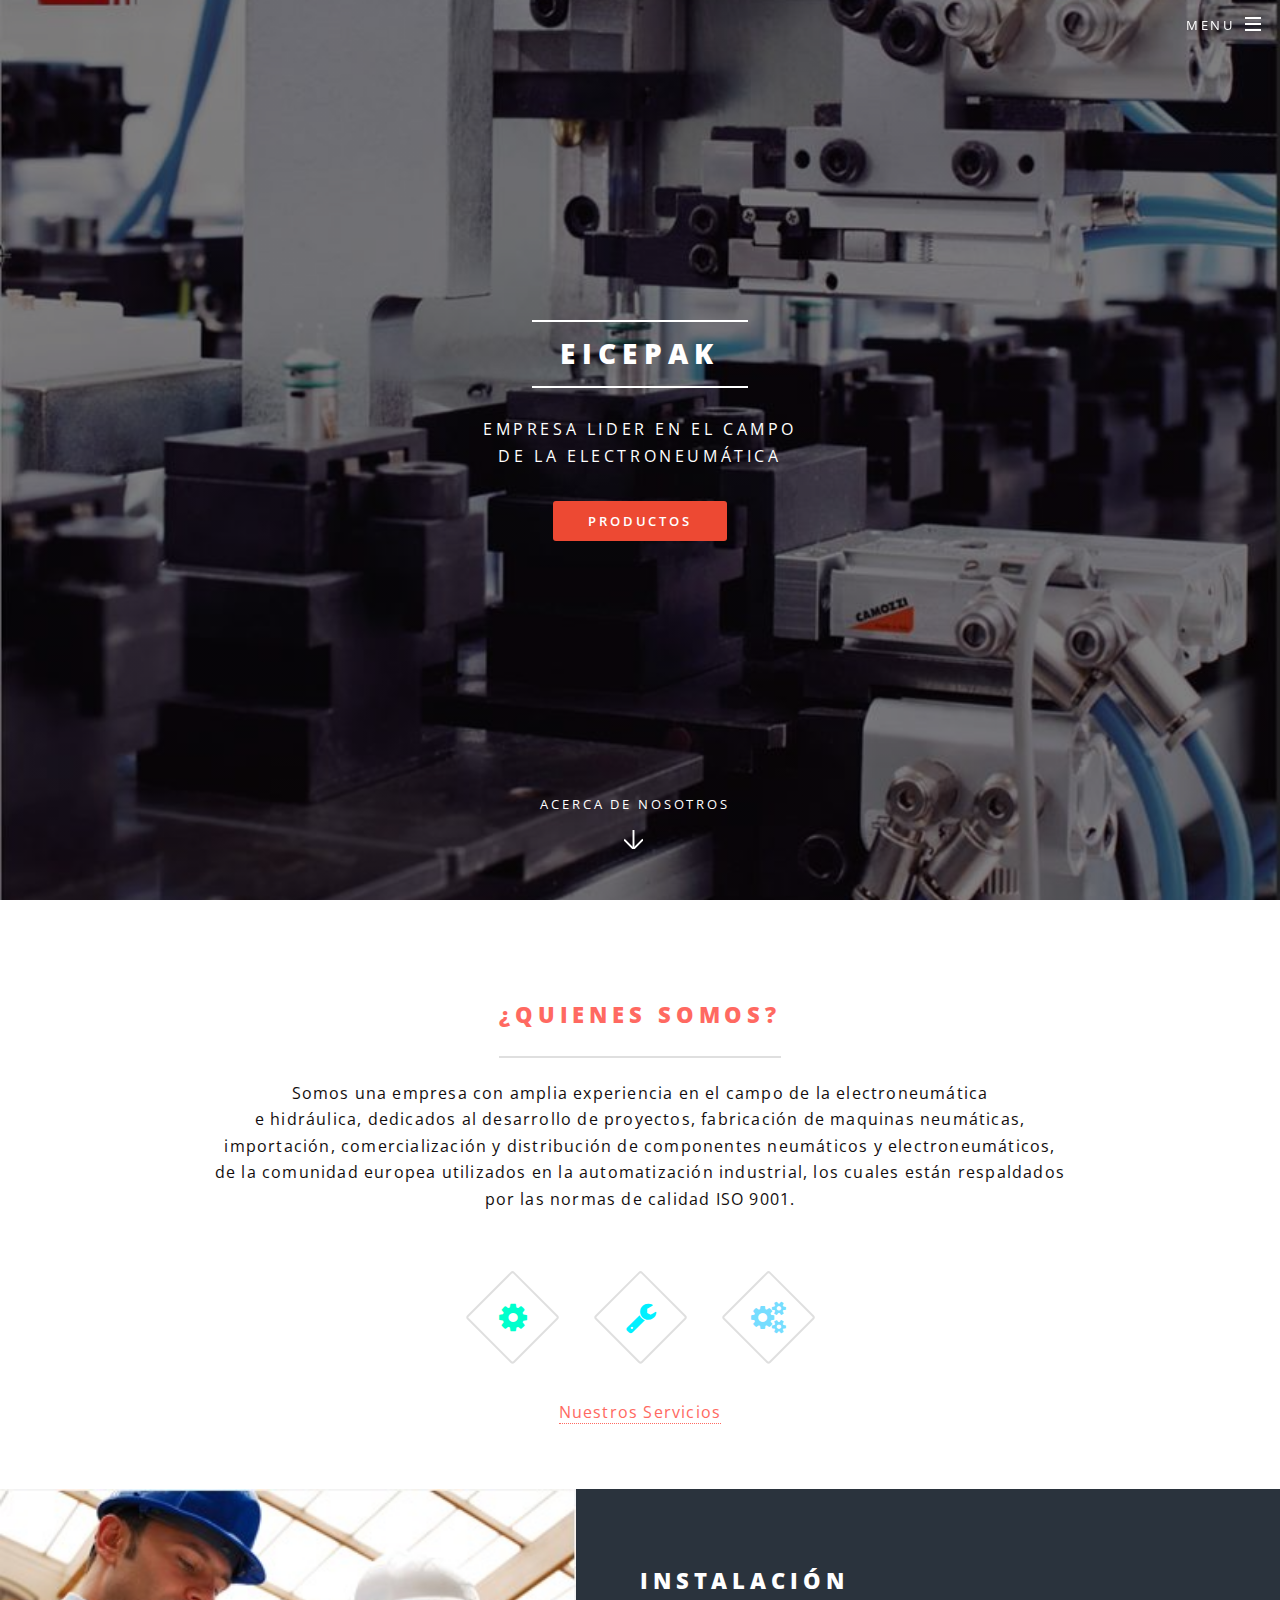
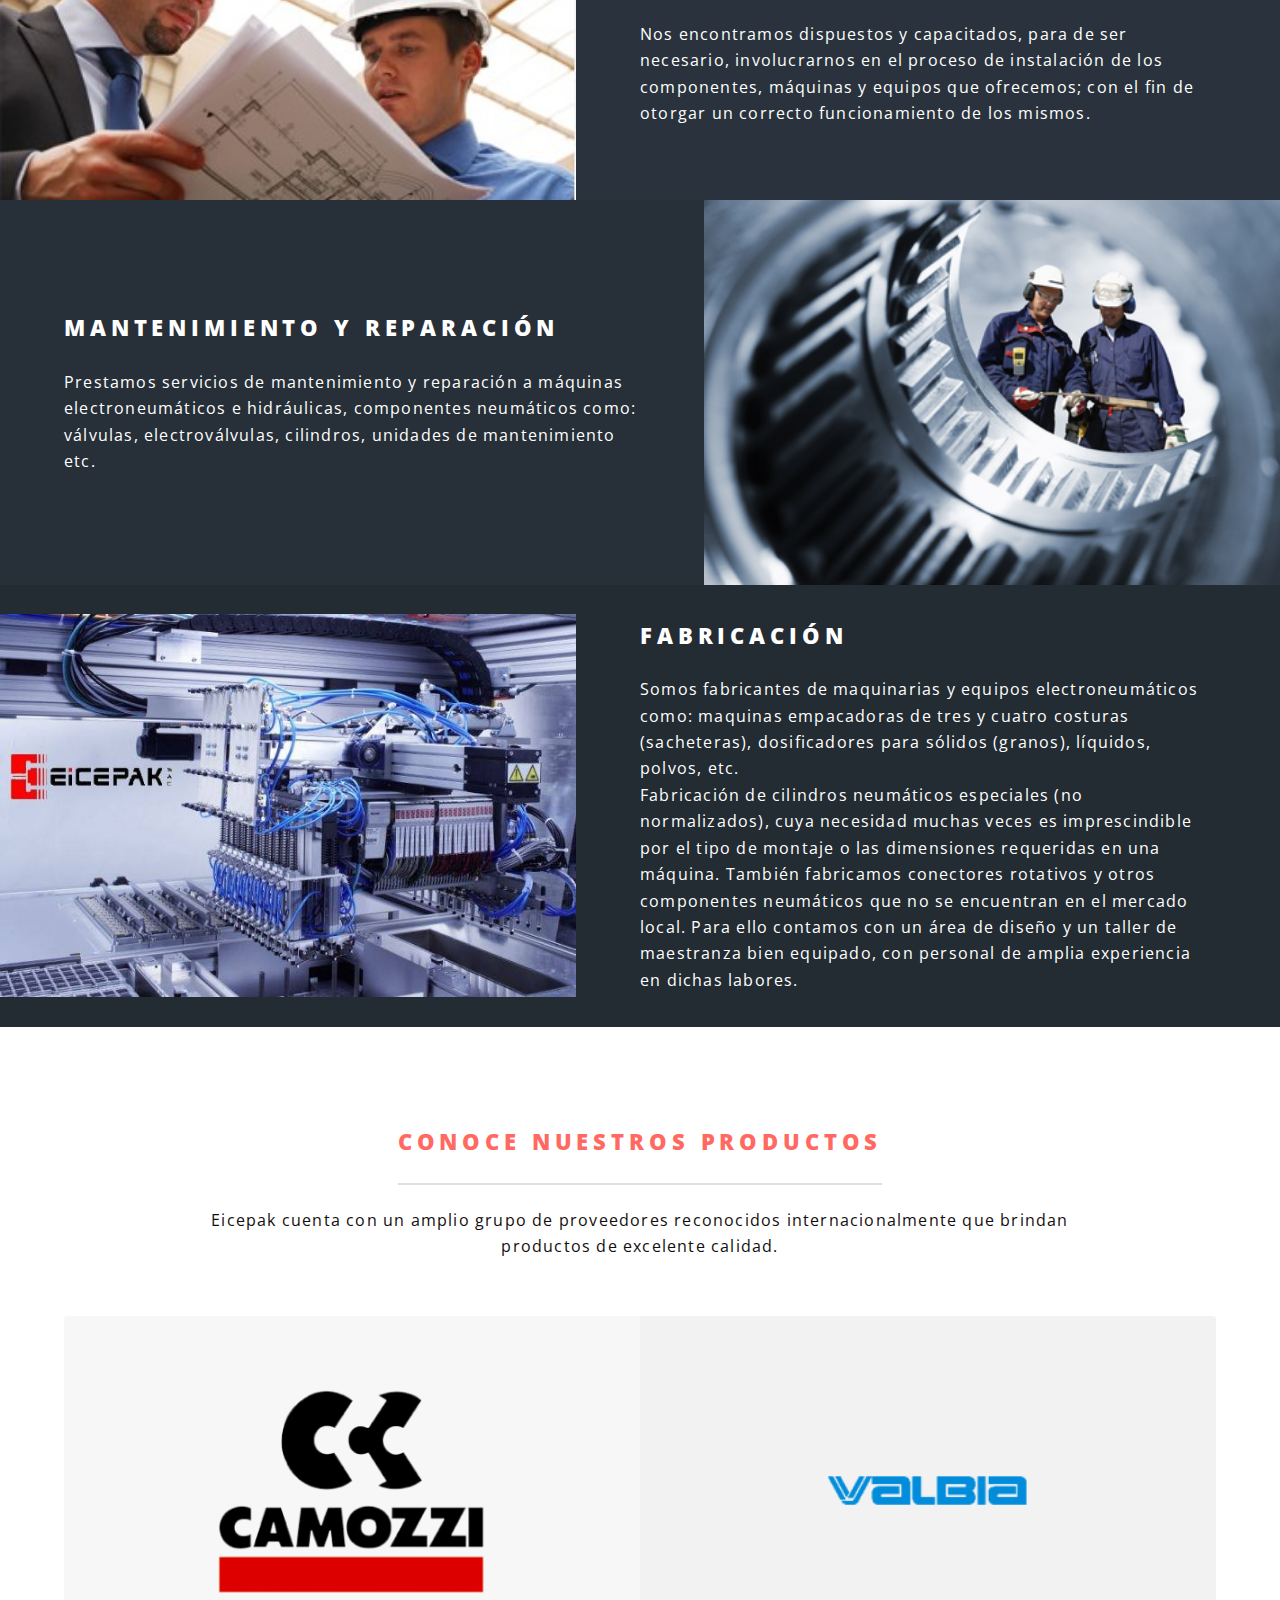
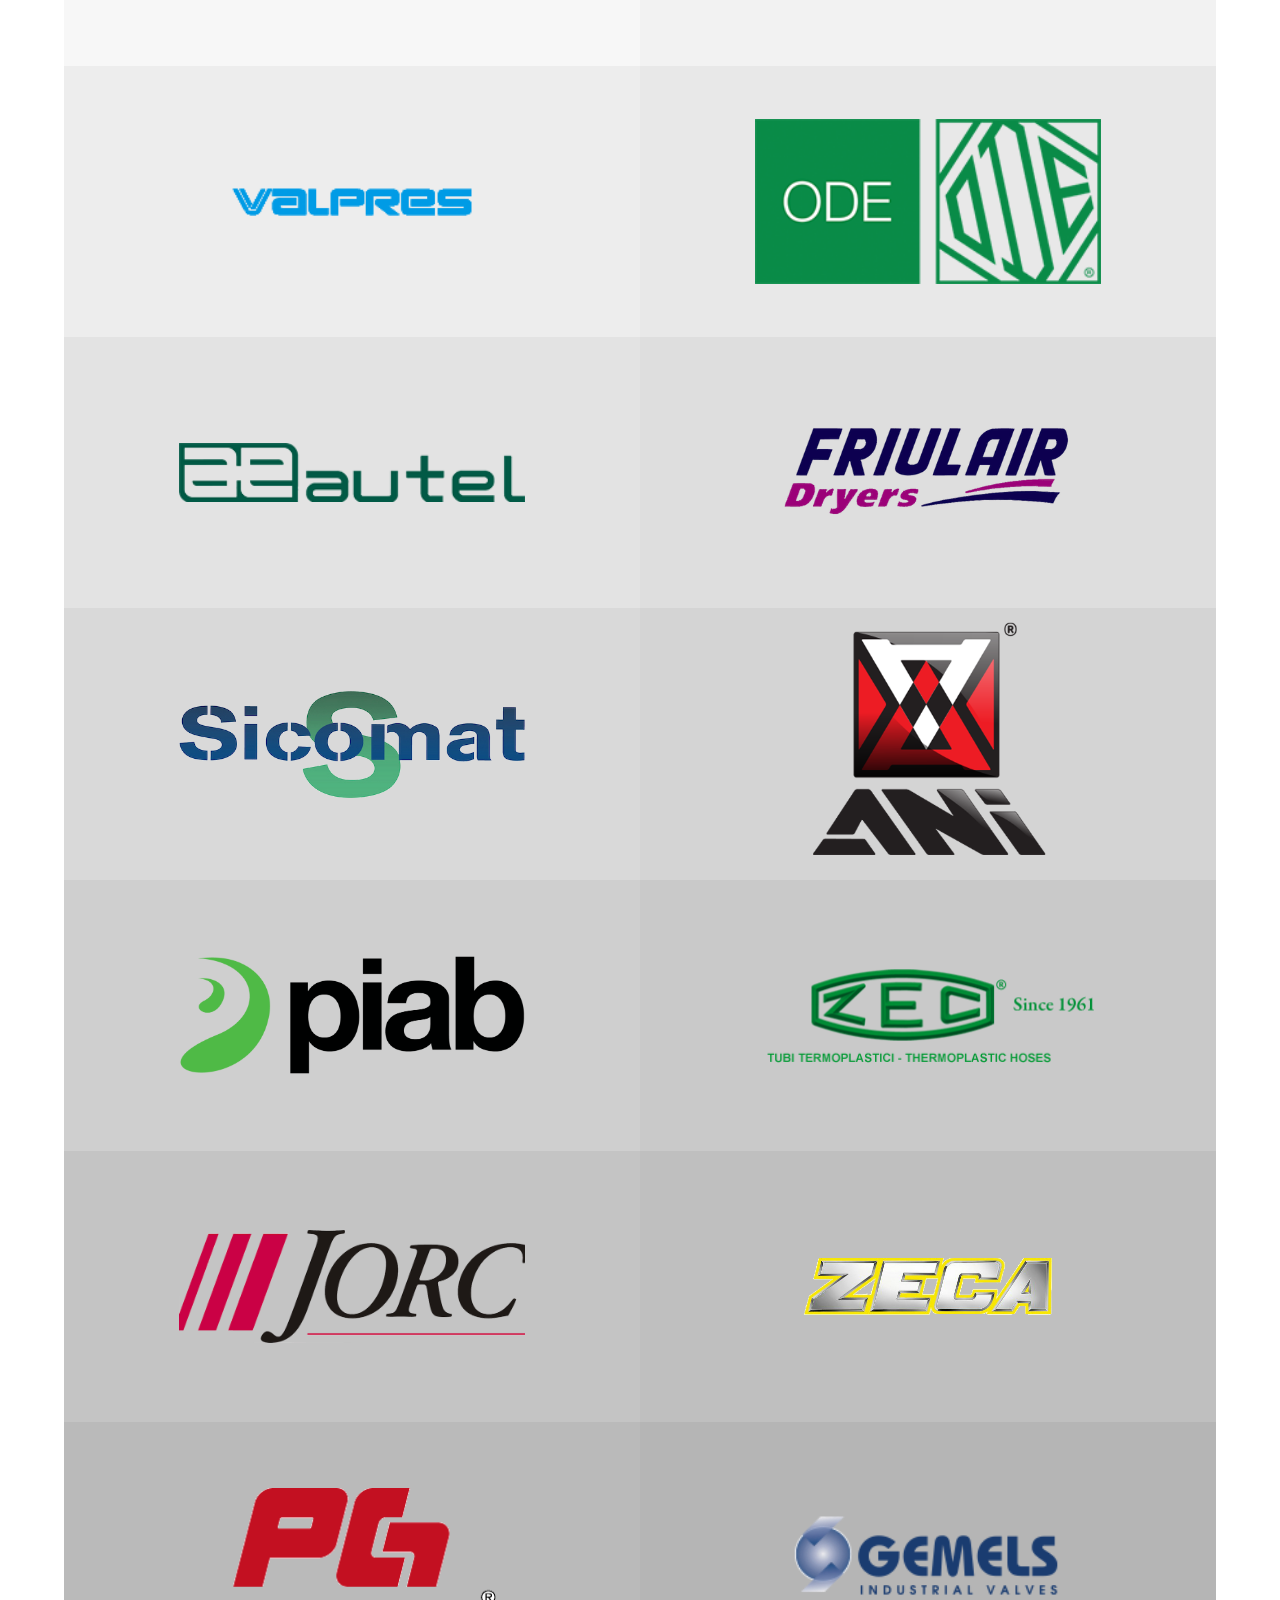
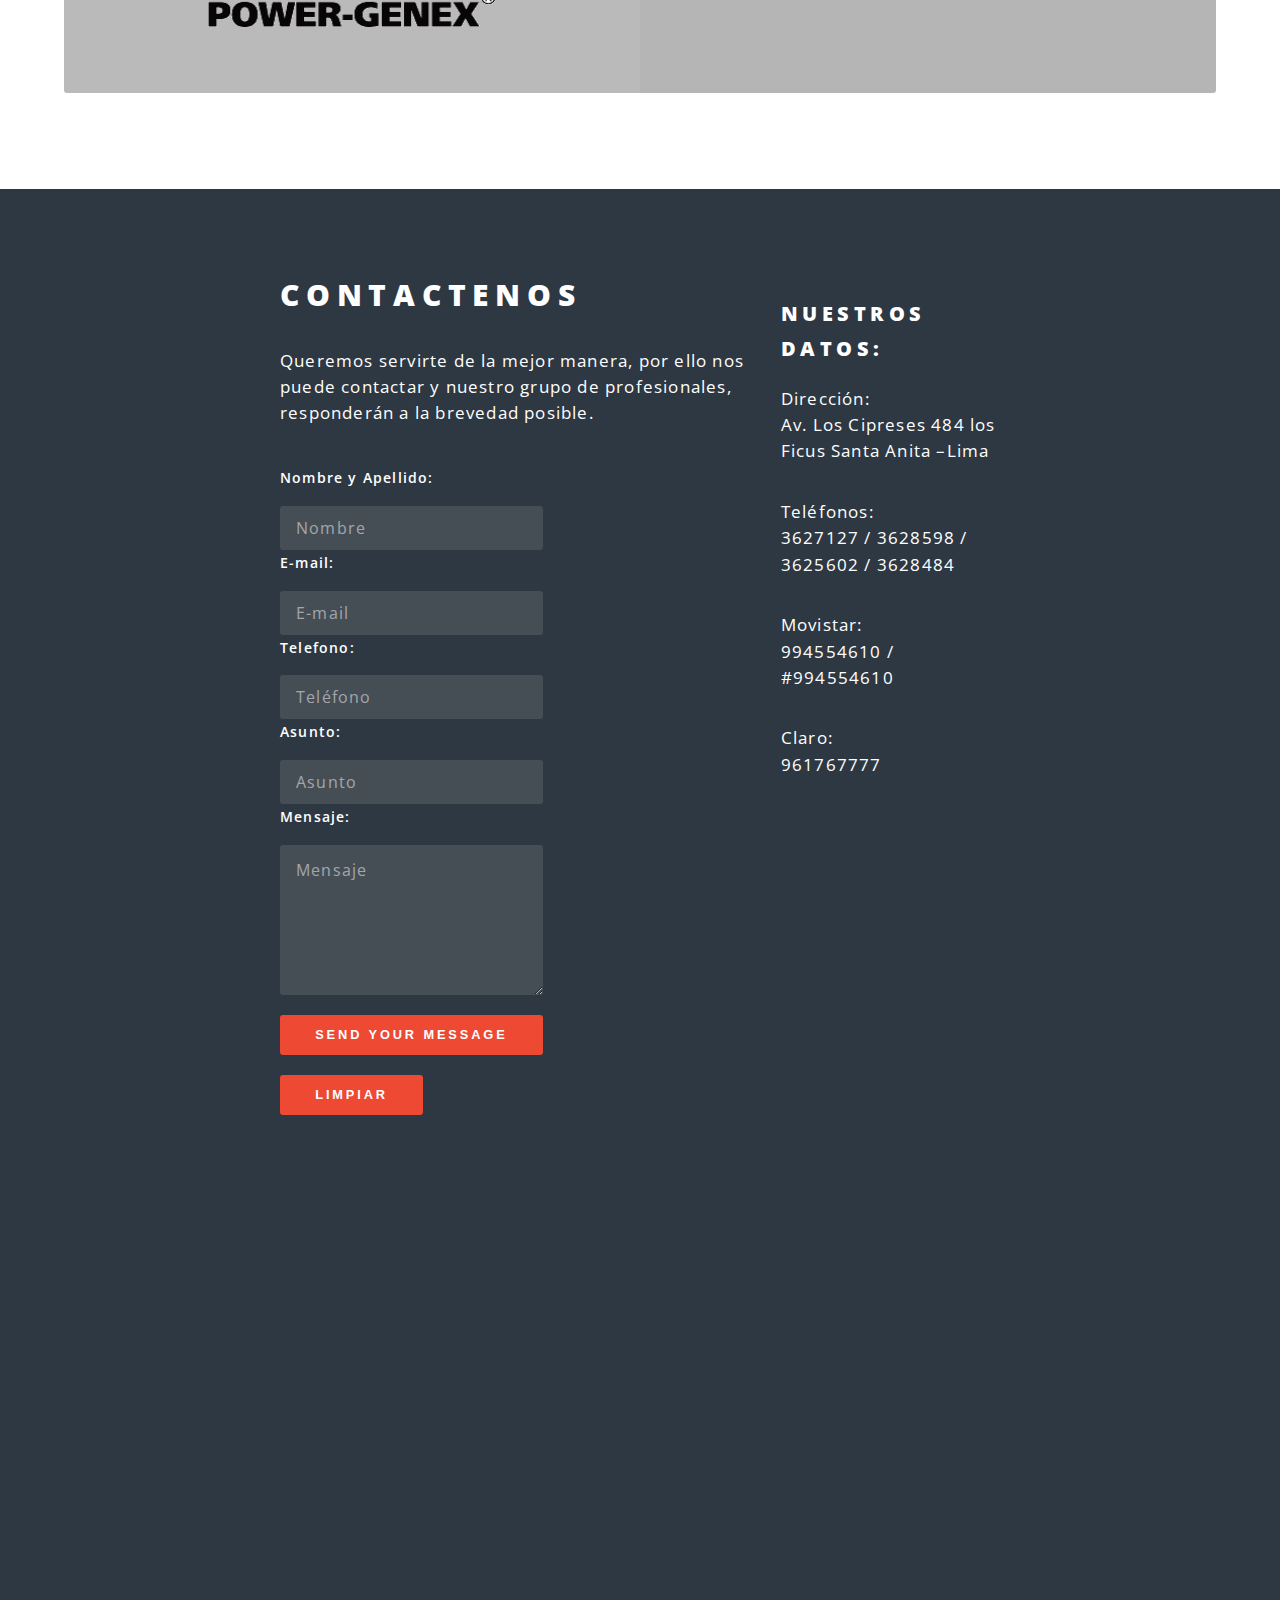
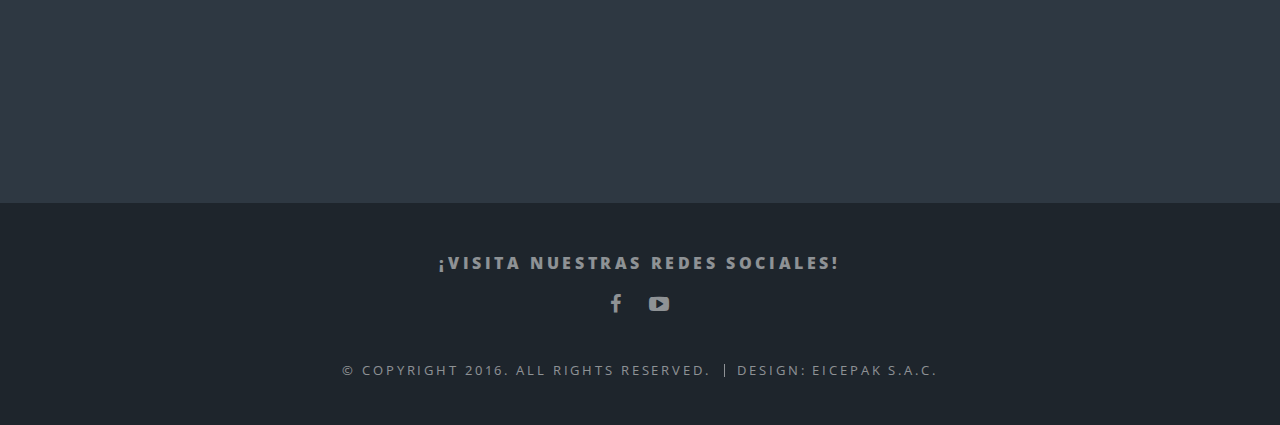
==== index.html @ 27751e09 "Initial Commit" ====
<!DOCTYPE HTML>

<html>
	<head>
		<title>Eicepak</title>
		<meta charset="utf-8" />
		<meta name="viewport" content="width=device-width, initial-scale=1" />
		<!--[if lte IE 8]><script src="assets/js/ie/html5shiv.js"></script><![endif]-->
		<link rel="stylesheet" href="assets/css/main.css" />
		<link rel="icon" type="image/x-icon" href="images/eicepakicon.ico" />
		<!--[if lte IE 8]><link rel="stylesheet" href="assets/css/ie8.css" /><![endif]-->
		<!--[if lte IE 9]><link rel="stylesheet" href="assets/css/ie9.css" /><![endif]-->
	</head>
	<body class="landing">

		<!-- Page Wrapper -->
			<div id="page-wrapper">

				<!-- Header -->
					<header id="header" class="alt">
							<h1><a href="index.html">EICEPAK S.A.C.</a></h1>
						<nav id="nav">
							<ul>
								<li class="special">
									<a href="#menu" class="menuToggle"><span>Menu</span></a>
									<div id="menu">
										<ul>
											<li><a href="index.html">Home</a></li>
											<li><a href="generic.html">Nosotros</a></li>
											<li><a href="elements.html">Servicios</a></li>
											
											<li>
												<span class="opener">PRODUCTOS</span>
												<ul>
													<li><a href="index.html">Camozzi</a></li>
													<li><a href="index.html">Valbia</a></li>
													<li><a href="index.html">Valpres</a></li>
													<li><a href="index.html">Ode</a></li>
													<li><a href="index.html">Autel</a></li>
													<li><a href="index.html">Friulair</a></li>
													<li><a href="index.html">Sicomat</a></li>
													<li><a href="index.html">Ani</a></li>
													<li><a href="index.html">Piab</a></li>
													<li><a href="index.html">Zeca</a></li>
													<li><a href="index.html">Power Genex</a></li>
													<li><a href="index.html">Gemels</a></li>
												</ul>
											</li>
											<li><a href="#">Contacto</a></li>
										</ul>
									</div>
								</li>
							</ul>
						</nav>
					</header>

				<!-- Banner -->
					<section id="banner">
						<div class="inner">
							<h2>EICEPAK</h2>
							<p>Empresa lider en el campo <br/> de la electroneumática</p>
							<ul class="actions">
								<li><a href="#three" class="button special">Productos</a></li>
							</ul>
						</div>
						<a href="#one" class="more scrolly">Acerca de Nosotros</a>
					</section>

				<!-- One -->
					<section id="one" class="wrapper style1 special">
						<div class="inner">
							<header class="major">
								<h2>¿Quienes somos?</h2>
								<p>Somos una empresa con amplia experiencia en el campo de la electroneumática <br/>
								e hidráulica, dedicados al desarrollo de proyectos, fabricación de maquinas neumáticas,<br/>
								importación, comercialización y distribución de componentes neumáticos y electroneumáticos,<br/>
								de la comunidad europea utilizados en la automatización industrial, los cuales están respaldados <br/>
								por las normas de calidad ISO 9001.</p>
							</header>
							<ul class="icons major">
								<li><span class="icon fa-cog major style1"><span class="label"></span></span></li>
								<li><span class="icon fa-wrench major style2"><span class="label">Ipsum</span></span></li>
								<li><span class="icon fa-cogs major style3"><span class="label">Dolor</span></span></li>
							</ul>
							<a href="#two" class="more scrolly">Nuestros Servicios</a>
						</div>
					</section>

				<!-- Two -->
					<section id="two" class="wrapper alt style2">
						<section class="spotlight">
							<div class="image"><img src="images/pic01.jpg" alt="" /></div><div class="content">
								<h2>Instalación</h2>
								<p>Nos encontramos dispuestos y capacitados, para de ser necesario, involucrarnos en el proceso de instalación de los componentes, máquinas y equipos que ofrecemos; con el fin de otorgar un correcto funcionamiento de los mismos.</p>
							</div>
						</section>
						<section class="spotlight">
							<div class="image"><img src="images/pic02.jpg" alt="" /></div><div class="content">
								<h2>Mantenimiento y Reparación</h2>
								<p>Prestamos servicios de mantenimiento y reparación a máquinas electroneumáticos e hidráulicas, componentes neumáticos como: válvulas, electroválvulas, cilindros, unidades de mantenimiento etc.</p>
							</div>
						</section>
						<section class="spotlight">
							<div class="image"><img src="images/pic03.jpg" alt="" /></div><div class="content">
								<h2>Fabricación</h2>
								<p>Somos fabricantes de maquinarias y equipos electroneumáticos como: maquinas empacadoras de tres y cuatro costuras (sacheteras), dosificadores para sólidos (granos), líquidos, polvos, etc.<br/> Fabricación de cilindros neumáticos especiales (no normalizados), cuya necesidad muchas veces es imprescindible por el tipo de montaje o las dimensiones requeridas en una máquina. También fabricamos conectores rotativos y otros componentes neumáticos que no se encuentran en el mercado local. Para ello contamos con un área de diseño y un taller de maestranza bien equipado, con personal de amplia experiencia en dichas labores.</p>
							</div>
							
						</section>				
					</section>

				<!-- Three -->
					<section id="three" class="wrapper style3 special">
						<div class="inner" >
							<header class="major">
								<h2>Conoce nuestros Productos</h2>
								<p>Eicepak cuenta con un amplio grupo de proveedores reconocidos internacionalmente que brindan<br />
								productos de excelente calidad.</p>
							</header>
							<ul class="features">
								<li>
									<div class="textoculto">
									<h3 class="icon fa-chevron-right"> Camozzi</h3>								
									<p>Marca de gran prestigio a nivel mundial, dedicada a la fabricación de componentes neumáticos, como cilindros, válvulas, electroválvulas, unidades de mantenimiento, racores y mangueras, utilizados en la automatización neumática.</p>
									<a href="generic.html" class="button2">Revisar Productos</a>
									</div>
								</li>
								<li>
									<div class="textoculto">
									<h3 class="icon fa-chevron-right">Valbia</h3>
									<p>Empresa italiana dedicada a la fabricación de actuadores eléctricos y neumáticos de tipo doble o simple efecto y de actuadores con tratamientos de superficie diseñados específicamente para un uso en condiciones ambientales extremas.</p>
									<a href="generic.html" class="button2">Revisar Productos</a>
									</div>
								</li>
								<li>
									<div class="textoculto">
									<h3 class="icon fa-chevron-right">Valpres</h3>
									<p>Augue consectetur sed interdum imperdiet et ipsum. Mauris lorem tincidunt nullam amet leo Aenean ligula consequat consequat.</p>
									<a href="generic.html" class="button2">Revisar Productos</a>
									</div>
								</li>
								<li>
									<div class="textoculto">
									<h3 class="icon fa-chevron-right">Ode</h3>
									<p>Augue consectetur sed interdum imperdiet et ipsum. Mauris lorem tincidunt nullam amet leo Aenean ligula consequat consequat.</p>
									<a href="generic.html" class="button2">Revisar Productos</a>
									</div>
								</li>
								<li>
									<div class="textoculto">
									<h3 class="icon fa-chevron-right">Autel</h3>
									<p>Augue consectetur sed interdum imperdiet et ipsum. Mauris lorem tincidunt nullam amet leo Aenean ligula consequat consequat.</p>
									<a href="generic.html" class="button2">Revisar Productos</a>
									</div>
								</li>
								<li>
									<div class="textoculto">
									<h3 class="icon fa-chevron-right">Friulair</h3>
									<p>Augue consectetur sed interdum imperdiet et ipsum. Mauris lorem tincidunt nullam amet leo Aenean ligula consequat consequat.</p>
									<a href="generic.html" class="button2">Revisar Productos</a>
									</div>
								</li>
								<li>
									<div class="textoculto">
									<h3 class="icon fa-chevron-right">Sicomat</h3>
									<p>Augue consectetur sed interdum imperdiet et ipsum. Mauris lorem tincidunt nullam amet leo Aenean ligula consequat consequat.</p>
									<a href="generic.html" class="button2">Revisar Productos</a>
									</div>
								</li>
								<li>
									<div class="textoculto">
									<h3 class="icon fa-chevron-right">Ani</h3>
									<p>Augue consectetur sed interdum imperdiet et ipsum. Mauris lorem tincidunt nullam amet leo Aenean ligula consequat consequat.</p>
									<a href="generic.html" class="button2">Revisar Productos</a>
									</div>
								</li>
								<li>
									<div class="textoculto">
									<h3 class="icon fa-chevron-right">Piab</h3>
									<p>Augue consectetur sed interdum imperdiet et ipsum. Mauris lorem tincidunt nullam amet leo Aenean ligula consequat consequat.</p>
									<a href="generic.html" class="button2">Revisar Productos</a>
									</div>
								</li>
								<li>
									<div class="textoculto">
									<h3 class="icon fa-chevron-right">Zec</h3>
									<p>Augue consectetur sed interdum imperdiet et ipsum. Mauris lorem tincidunt nullam amet leo Aenean ligula consequat consequat.</p>
									<a href="generic.html" class="button2">Revisar Productos</a>
									</div>
								</li>
								<li>
									<div class="textoculto">
									<h3 class="icon fa-chevron-right">Jorc</h3>
									<p>Augue consectetur sed interdum imperdiet et ipsum. Mauris lorem tincidunt nullam amet leo Aenean ligula consequat consequat.</p>
									<a href="generic.html" class="button2">Revisar Productos</a>
									</div>
								</li>
								<li>
									<div class="textoculto">
									<h3 class="icon fa-chevron-right">Zeca</h3>
									<p>Augue consectetur sed interdum imperdiet et ipsum. Mauris lorem tincidunt nullam amet leo Aenean ligula consequat consequat.</p>
									<a href="generic.html" class="button2">Revisar Productos</a>
									</div>
								</li>
								<li>
									<div class="textoculto">
									<h3 class="icon fa-chevron-right">Power Genex</h3>
									<p>Augue consectetur sed interdum imperdiet et ipsum. Mauris lorem tincidunt nullam amet leo Aenean ligula consequat consequat.</p>
									<a href="generic.html" class="button2">Revisar Productos</a>
									</div>
								</li>
								<li>
									<div class="textoculto">
									<h3 class="icon fa-chevron-right">Gemels</h3>
									<p>Augue consectetur sed interdum imperdiet et ipsum. Mauris lorem tincidunt nullam amet leo Aenean ligula consequat consequat.</p>
									<a href="generic.html" class="button2">Revisar Productos</a>
									</div>
								</li>
								
							</ul>
						</div>
					</section>

				<!-- CTA -->
					<section id="cta" class="wrapper style4">
						<div class="inner">
							<header>
								<h2>Contactenos</h2>
								<p>Queremos servirte de la mejor manera, por ello nos puede contactar y nuestro grupo de profesionales, responderán a la brevedad posible.</p>
								<div class="inner">
							<form id="conctact" method="post" action="envio.php">
								<div>
									<label for="name">Nombre y Apellido:</label>
									<input type="text" name="name" placeholder="Nombre" required/>
								</div>
								<div>
									<label for="mail">E-mail:</label>
									<input type="email" name="mail"placeholder="E-mail" required/>
								</div>
								<div>
									<label for="telefono">Telefono:</label>
									<input type="text" name="telef"placeholder="Teléfono" required/>
								</div>
								<div>
									<label for="asunto">Asunto:</label>
									<input type="text" name="asunto"placeholder="Asunto" />
								</div>
								<div>
									<label for="msg">Mensaje:</label>
									<textarea name="msg" placeholder="Mensaje" required></textarea>
									
								</div>
								<div>
								<li><button type="submit" class="button small special">Send your message</button>
								<li><button type="reset" class="button small special">limpiar</button>
								</div>
							</form>
						</div>
							</header>
							<ul class="actions vertical">
								</br>
								<h3>Nuestros Datos:</h3>
								<p>Dirección: </br>Av. Los  Cipreses 484 los Ficus Santa Anita –Lima</p>
								<p>Teléfonos: </br>3627127 / 3628598 / 3625602 / 3628484</p>
								<p>Movistar: </br>994554610 / #994554610</p>
								<p>Claro: </br>961767777</p>
								
							</ul>
							
						</div>
						<div class="google-maps">
						<iframe src="https://www.google.com/maps/embed/v1/place?key=AIzaSyB9BBdIDqrW9O-BABG8coYWXHnBdoemXME&q=EICEPAK+S.A.C." width="600" height="450" frameborder="0" style="border:0" ></iframe>
						</div>
						
						
					</section>

				<!-- Footer -->
					<footer id="footer">
						<h4>¡Visita nuestras redes sociales!</h4>
						<ul class="icons">
							<li><a href="https://www.facebook.com/eicepaksac" class="icon fa-facebook"><span class="label">Facebook</span></a></li>
							<li><a href="https://www.youtube.com/channel/UCpVQtxN7RKXZjln5nrUxQXw" class="icon fa-youtube-play"><span class="label">Youtube</span></a></li>
						</ul>
						<ul class="copyright">
							<li>&copy; Copyright 2016. All Rights Reserved.</li><li>Design: EICEPAK S.A.C.</a></li>
						</ul>
					</footer>

			</div>

		<!-- Scripts -->
			<script src="assets/js/jquery.min.js"></script>
			<script src="assets/js/jquery.scrollex.min.js"></script>
			<script src="assets/js/jquery.scrolly.min.js"></script>
			<script src="assets/js/skel.min.js"></script>
			<script src="assets/js/util.js"></script>
			<!--[if lte IE 8]><script src="assets/js/ie/respond.min.js"></script><![endif]-->
			<script src="assets/js/main.js"></script>
		
	</body>
</html>
---- assets/css/main.css ----
@import url(font-awesome.min.css);
@import url("https://fonts.googleapis.com/css?family=Open+Sans:400,400italic,600,600italic,800,800italic");

/*
	Spectral by HTML5 UP
	html5up.net | @ajlkn
	Free for personal and commercial use under the CCA 3.0 license (html5up.net/license)
*/

/* Reset */

	html, body, div, span, applet, object, iframe, h1, h2, h3, h4, h5, h6, p, blockquote, pre, a, abbr, acronym, address, big, cite, code, del, dfn, em, img, ins, kbd, q, s, samp, small, strike, strong, sub, sup, tt, var, b, u, i, center, dl, dt, dd, ol, ul, li, fieldset, form, label, legend, table, caption, tbody, tfoot, thead, tr, th, td, article, aside, canvas, details, embed, figure, figcaption, footer, header, hgroup, menu, nav, output, ruby, section, summary, time, mark, audio, video {
		margin: 0;
		padding: 0;
		border: 0;
		font-size: 100%;
		font: inherit;
		vertical-align: baseline;
	}

	article, aside, details, figcaption, figure, footer, header, hgroup, menu, nav, section {
		display: block;
	}

	body {
		line-height: 1;
	}

	ol, ul {
		list-style: none;
	}

	blockquote, q {
		quotes: none;
	}

	blockquote:before, blockquote:after, q:before, q:after {
		content: '';
		content: none;
	}

	table {
		border-collapse: collapse;
		border-spacing: 0;
	}

	body {
		-webkit-text-size-adjust: none;
	}

	#msg {
		width: 500px;
		resize: vertical;
		height: 5em;
	}
	
/* Box Model */

	*, *:before, *:after {
		-moz-box-sizing: border-box;
		-webkit-box-sizing: border-box;
		box-sizing: border-box;
	}

/* Grid */

	.row {
		border-bottom: solid 1px transparent;
		-moz-box-sizing: border-box;
		-webkit-box-sizing: border-box;
		box-sizing: border-box;
	}

	.row > * {
		float: left;
		-moz-box-sizing: border-box;
		-webkit-box-sizing: border-box;
		box-sizing: border-box;
	}

	.row:after, .row:before {
		content: '';
		display: block;
		clear: both;
		height: 0;
	}

	.row.uniform > * > :first-child {
		margin-top: 0;
	}

	.row.uniform > * > :last-child {
		margin-bottom: 0;
	}

	.row.\30 \25 > * {
		padding: 0 0 0 0em;
	}

	.row.\30 \25 {
		margin: 0 0 -1px 0em;
	}

	.row.uniform.\30 \25 > * {
		padding: 0em 0 0 0em;
	}

	.row.uniform.\30 \25 {
		margin: 0em 0 -1px 0em;
	}

	.row > * {
		padding: 0 0 0 1.5em;
	}

	.row {
		margin: 0 0 -1px -1.5em;
	}

	.row.uniform > * {
		padding: 1.5em 0 0 1.5em;
	}

	.row.uniform {
		margin: -1.5em 0 -1px -1.5em;
	}

	.row.\32 00\25 > * {
		padding: 0 0 0 3em;
	}

	.row.\32 00\25 {
		margin: 0 0 -1px -3em;
	}

	.row.uniform.\32 00\25 > * {
		padding: 3em 0 0 3em;
	}

	.row.uniform.\32 00\25 {
		margin: -3em 0 -1px -3em;
	}

	.row.\31 50\25 > * {
		padding: 0 0 0 2.25em;
	}

	.row.\31 50\25 {
		margin: 0 0 -1px -2.25em;
	}

	.row.uniform.\31 50\25 > * {
		padding: 2.25em 0 0 2.25em;
	}

	.row.uniform.\31 50\25 {
		margin: -2.25em 0 -1px -2.25em;
	}

	.row.\35 0\25 > * {
		padding: 0 0 0 0.75em;
	}

	.row.\35 0\25 {
		margin: 0 0 -1px -0.75em;
	}

	.row.uniform.\35 0\25 > * {
		padding: 0.75em 0 0 0.75em;
	}

	.row.uniform.\35 0\25 {
		margin: -0.75em 0 -1px -0.75em;
	}

	.row.\32 5\25 > * {
		padding: 0 0 0 0.375em;
	}

	.row.\32 5\25 {
		margin: 0 0 -1px -0.375em;
	}

	.row.uniform.\32 5\25 > * {
		padding: 0.375em 0 0 0.375em;
	}

	.row.uniform.\32 5\25 {
		margin: -0.375em 0 -1px -0.375em;
	}

	.\31 2u, .\31 2u\24 {
		width: 100%;
		clear: none;
		margin-left: 0;
	}

	.\31 1u, .\31 1u\24 {
		width: 91.6666666667%;
		clear: none;
		margin-left: 0;
	}

	.\31 0u, .\31 0u\24 {
		width: 83.3333333333%;
		clear: none;
		margin-left: 0;
	}

	.\39 u, .\39 u\24 {
		width: 75%;
		clear: none;
		margin-left: 0;
	}

	.\38 u, .\38 u\24 {
		width: 66.6666666667%;
		clear: none;
		margin-left: 0;
	}

	.\37 u, .\37 u\24 {
		width: 58.3333333333%;
		clear: none;
		margin-left: 0;
	}

	.\36 u, .\36 u\24 {
		width: 50%;
		clear: none;
		margin-left: 0;
	}

	.\35 u, .\35 u\24 {
		width: 41.6666666667%;
		clear: none;
		margin-left: 0;
	}

	.\34 u, .\34 u\24 {
		width: 33.3333333333%;
		clear: none;
		margin-left: 0;
	}

	.\33 u, .\33 u\24 {
		width: 25%;
		clear: none;
		margin-left: 0;
	}

	.\32 u, .\32 u\24 {
		width: 16.6666666667%;
		clear: none;
		margin-left: 0;
	}

	.\31 u, .\31 u\24 {
		width: 8.3333333333%;
		clear: none;
		margin-left: 0;
	}

	.\31 2u\24 + *,
	.\31 1u\24 + *,
	.\31 0u\24 + *,
	.\39 u\24 + *,
	.\38 u\24 + *,
	.\37 u\24 + *,
	.\36 u\24 + *,
	.\35 u\24 + *,
	.\34 u\24 + *,
	.\33 u\24 + *,
	.\32 u\24 + *,
	.\31 u\24 + * {
		clear: left;
	}

	.\-11u {
		margin-left: 91.66667%;
	}

	.\-10u {
		margin-left: 83.33333%;
	}

	.\-9u {
		margin-left: 75%;
	}

	.\-8u {
		margin-left: 66.66667%;
	}

	.\-7u {
		margin-left: 58.33333%;
	}

	.\-6u {
		margin-left: 50%;
	}

	.\-5u {
		margin-left: 41.66667%;
	}

	.\-4u {
		margin-left: 33.33333%;
	}

	.\-3u {
		margin-left: 25%;
	}

	.\-2u {
		margin-left: 16.66667%;
	}

	.\-1u {
		margin-left: 8.33333%;
	}

	@media screen and (max-width: 1680px) {

		.row > * {
			padding: 0 0 0 1.5em;
		}

		.row {
			margin: 0 0 -1px -1.5em;
		}

		.row.uniform > * {
			padding: 1.5em 0 0 1.5em;
		}

		.row.uniform {
			margin: -1.5em 0 -1px -1.5em;
		}

		.row.\32 00\25 > * {
			padding: 0 0 0 3em;
		}

		.row.\32 00\25 {
			margin: 0 0 -1px -3em;
		}

		.row.uniform.\32 00\25 > * {
			padding: 3em 0 0 3em;
		}

		.row.uniform.\32 00\25 {
			margin: -3em 0 -1px -3em;
		}

		.row.\31 50\25 > * {
			padding: 0 0 0 2.25em;
		}

		.row.\31 50\25 {
			margin: 0 0 -1px -2.25em;
		}

		.row.uniform.\31 50\25 > * {
			padding: 2.25em 0 0 2.25em;
		}

		.row.uniform.\31 50\25 {
			margin: -2.25em 0 -1px -2.25em;
		}

		.row.\35 0\25 > * {
			padding: 0 0 0 0.75em;
		}

		.row.\35 0\25 {
			margin: 0 0 -1px -0.75em;
		}

		.row.uniform.\35 0\25 > * {
			padding: 0.75em 0 0 0.75em;
		}

		.row.uniform.\35 0\25 {
			margin: -0.75em 0 -1px -0.75em;
		}

		.row.\32 5\25 > * {
			padding: 0 0 0 0.375em;
		}

		.row.\32 5\25 {
			margin: 0 0 -1px -0.375em;
		}

		.row.uniform.\32 5\25 > * {
			padding: 0.375em 0 0 0.375em;
		}

		.row.uniform.\32 5\25 {
			margin: -0.375em 0 -1px -0.375em;
		}

		.\31 2u\28xlarge\29, .\31 2u\24\28xlarge\29 {
			width: 100%;
			clear: none;
			margin-left: 0;
		}

		.\31 1u\28xlarge\29, .\31 1u\24\28xlarge\29 {
			width: 91.6666666667%;
			clear: none;
			margin-left: 0;
		}

		.\31 0u\28xlarge\29, .\31 0u\24\28xlarge\29 {
			width: 83.3333333333%;
			clear: none;
			margin-left: 0;
		}

		.\39 u\28xlarge\29, .\39 u\24\28xlarge\29 {
			width: 75%;
			clear: none;
			margin-left: 0;
		}

		.\38 u\28xlarge\29, .\38 u\24\28xlarge\29 {
			width: 66.6666666667%;
			clear: none;
			margin-left: 0;
		}

		.\37 u\28xlarge\29, .\37 u\24\28xlarge\29 {
			width: 58.3333333333%;
			clear: none;
			margin-left: 0;
		}

		.\36 u\28xlarge\29, .\36 u\24\28xlarge\29 {
			width: 50%;
			clear: none;
			margin-left: 0;
		}

		.\35 u\28xlarge\29, .\35 u\24\28xlarge\29 {
			width: 41.6666666667%;
			clear: none;
			margin-left: 0;
		}

		.\34 u\28xlarge\29, .\34 u\24\28xlarge\29 {
			width: 33.3333333333%;
			clear: none;
			margin-left: 0;
		}

		.\33 u\28xlarge\29, .\33 u\24\28xlarge\29 {
			width: 25%;
			clear: none;
			margin-left: 0;
		}

		.\32 u\28xlarge\29, .\32 u\24\28xlarge\29 {
			width: 16.6666666667%;
			clear: none;
			margin-left: 0;
		}

		.\31 u\28xlarge\29, .\31 u\24\28xlarge\29 {
			width: 8.3333333333%;
			clear: none;
			margin-left: 0;
		}

		.\31 2u\24\28xlarge\29 + *,
		.\31 1u\24\28xlarge\29 + *,
		.\31 0u\24\28xlarge\29 + *,
		.\39 u\24\28xlarge\29 + *,
		.\38 u\24\28xlarge\29 + *,
		.\37 u\24\28xlarge\29 + *,
		.\36 u\24\28xlarge\29 + *,
		.\35 u\24\28xlarge\29 + *,
		.\34 u\24\28xlarge\29 + *,
		.\33 u\24\28xlarge\29 + *,
		.\32 u\24\28xlarge\29 + *,
		.\31 u\24\28xlarge\29 + * {
			clear: left;
		}

		.\-11u\28xlarge\29 {
			margin-left: 91.66667%;
		}

		.\-10u\28xlarge\29 {
			margin-left: 83.33333%;
		}

		.\-9u\28xlarge\29 {
			margin-left: 75%;
		}

		.\-8u\28xlarge\29 {
			margin-left: 66.66667%;
		}

		.\-7u\28xlarge\29 {
			margin-left: 58.33333%;
		}

		.\-6u\28xlarge\29 {
			margin-left: 50%;
		}

		.\-5u\28xlarge\29 {
			margin-left: 41.66667%;
		}

		.\-4u\28xlarge\29 {
			margin-left: 33.33333%;
		}

		.\-3u\28xlarge\29 {
			margin-left: 25%;
		}

		.\-2u\28xlarge\29 {
			margin-left: 16.66667%;
		}

		.\-1u\28xlarge\29 {
			margin-left: 8.33333%;
		}

	}

	@media screen and (max-width: 1280px) {

		.row > * {
			padding: 0 0 0 1.5em;
		}

		.row {
			margin: 0 0 -1px -1.5em;
		}

		.row.uniform > * {
			padding: 1.5em 0 0 1.5em;
		}

		.row.uniform {
			margin: -1.5em 0 -1px -1.5em;
		}

		.row.\32 00\25 > * {
			padding: 0 0 0 3em;
		}

		.row.\32 00\25 {
			margin: 0 0 -1px -3em;
		}

		.row.uniform.\32 00\25 > * {
			padding: 3em 0 0 3em;
		}

		.row.uniform.\32 00\25 {
			margin: -3em 0 -1px -3em;
		}

		.row.\31 50\25 > * {
			padding: 0 0 0 2.25em;
		}

		.row.\31 50\25 {
			margin: 0 0 -1px -2.25em;
		}

		.row.uniform.\31 50\25 > * {
			padding: 2.25em 0 0 2.25em;
		}

		.row.uniform.\31 50\25 {
			margin: -2.25em 0 -1px -2.25em;
		}

		.row.\35 0\25 > * {
			padding: 0 0 0 0.75em;
		}

		.row.\35 0\25 {
			margin: 0 0 -1px -0.75em;
		}

		.row.uniform.\35 0\25 > * {
			padding: 0.75em 0 0 0.75em;
		}

		.row.uniform.\35 0\25 {
			margin: -0.75em 0 -1px -0.75em;
		}

		.row.\32 5\25 > * {
			padding: 0 0 0 0.375em;
		}

		.row.\32 5\25 {
			margin: 0 0 -1px -0.375em;
		}

		.row.uniform.\32 5\25 > * {
			padding: 0.375em 0 0 0.375em;
		}

		.row.uniform.\32 5\25 {
			margin: -0.375em 0 -1px -0.375em;
		}

		.\31 2u\28large\29, .\31 2u\24\28large\29 {
			width: 100%;
			clear: none;
			margin-left: 0;
		}

		.\31 1u\28large\29, .\31 1u\24\28large\29 {
			width: 91.6666666667%;
			clear: none;
			margin-left: 0;
		}

		.\31 0u\28large\29, .\31 0u\24\28large\29 {
			width: 83.3333333333%;
			clear: none;
			margin-left: 0;
		}

		.\39 u\28large\29, .\39 u\24\28large\29 {
			width: 75%;
			clear: none;
			margin-left: 0;
		}

		.\38 u\28large\29, .\38 u\24\28large\29 {
			width: 66.6666666667%;
			clear: none;
			margin-left: 0;
		}

		.\37 u\28large\29, .\37 u\24\28large\29 {
			width: 58.3333333333%;
			clear: none;
			margin-left: 0;
		}

		.\36 u\28large\29, .\36 u\24\28large\29 {
			width: 50%;
			clear: none;
			margin-left: 0;
		}

		.\35 u\28large\29, .\35 u\24\28large\29 {
			width: 41.6666666667%;
			clear: none;
			margin-left: 0;
		}

		.\34 u\28large\29, .\34 u\24\28large\29 {
			width: 33.3333333333%;
			clear: none;
			margin-left: 0;
		}

		.\33 u\28large\29, .\33 u\24\28large\29 {
			width: 25%;
			clear: none;
			margin-left: 0;
		}

		.\32 u\28large\29, .\32 u\24\28large\29 {
			width: 16.6666666667%;
			clear: none;
			margin-left: 0;
		}

		.\31 u\28large\29, .\31 u\24\28large\29 {
			width: 8.3333333333%;
			clear: none;
			margin-left: 0;
		}

		.\31 2u\24\28large\29 + *,
		.\31 1u\24\28large\29 + *,
		.\31 0u\24\28large\29 + *,
		.\39 u\24\28large\29 + *,
		.\38 u\24\28large\29 + *,
		.\37 u\24\28large\29 + *,
		.\36 u\24\28large\29 + *,
		.\35 u\24\28large\29 + *,
		.\34 u\24\28large\29 + *,
		.\33 u\24\28large\29 + *,
		.\32 u\24\28large\29 + *,
		.\31 u\24\28large\29 + * {
			clear: left;
		}

		.\-11u\28large\29 {
			margin-left: 91.66667%;
		}

		.\-10u\28large\29 {
			margin-left: 83.33333%;
		}

		.\-9u\28large\29 {
			margin-left: 75%;
		}

		.\-8u\28large\29 {
			margin-left: 66.66667%;
		}

		.\-7u\28large\29 {
			margin-left: 58.33333%;
		}

		.\-6u\28large\29 {
			margin-left: 50%;
		}

		.\-5u\28large\29 {
			margin-left: 41.66667%;
		}

		.\-4u\28large\29 {
			margin-left: 33.33333%;
		}

		.\-3u\28large\29 {
			margin-left: 25%;
		}

		.\-2u\28large\29 {
			margin-left: 16.66667%;
		}

		.\-1u\28large\29 {
			margin-left: 8.33333%;
		}

	}

	@media screen and (max-width: 980px) {

		.row > * {
			padding: 0 0 0 1.5em;
		}

		.row {
			margin: 0 0 -1px -1.5em;
		}

		.row.uniform > * {
			padding: 1.5em 0 0 1.5em;
		}

		.row.uniform {
			margin: -1.5em 0 -1px -1.5em;
		}

		.row.\32 00\25 > * {
			padding: 0 0 0 3em;
		}

		.row.\32 00\25 {
			margin: 0 0 -1px -3em;
		}

		.row.uniform.\32 00\25 > * {
			padding: 3em 0 0 3em;
		}

		.row.uniform.\32 00\25 {
			margin: -3em 0 -1px -3em;
		}

		.row.\31 50\25 > * {
			padding: 0 0 0 2.25em;
		}

		.row.\31 50\25 {
			margin: 0 0 -1px -2.25em;
		}

		.row.uniform.\31 50\25 > * {
			padding: 2.25em 0 0 2.25em;
		}

		.row.uniform.\31 50\25 {
			margin: -2.25em 0 -1px -2.25em;
		}

		.row.\35 0\25 > * {
			padding: 0 0 0 0.75em;
		}

		.row.\35 0\25 {
			margin: 0 0 -1px -0.75em;
		}

		.row.uniform.\35 0\25 > * {
			padding: 0.75em 0 0 0.75em;
		}

		.row.uniform.\35 0\25 {
			margin: -0.75em 0 -1px -0.75em;
		}

		.row.\32 5\25 > * {
			padding: 0 0 0 0.375em;
		}

		.row.\32 5\25 {
			margin: 0 0 -1px -0.375em;
		}

		.row.uniform.\32 5\25 > * {
			padding: 0.375em 0 0 0.375em;
		}

		.row.uniform.\32 5\25 {
			margin: -0.375em 0 -1px -0.375em;
		}

		.\31 2u\28medium\29, .\31 2u\24\28medium\29 {
			width: 100%;
			clear: none;
			margin-left: 0;
		}

		.\31 1u\28medium\29, .\31 1u\24\28medium\29 {
			width: 91.6666666667%;
			clear: none;
			margin-left: 0;
		}

		.\31 0u\28medium\29, .\31 0u\24\28medium\29 {
			width: 83.3333333333%;
			clear: none;
			margin-left: 0;
		}

		.\39 u\28medium\29, .\39 u\24\28medium\29 {
			width: 75%;
			clear: none;
			margin-left: 0;
		}

		.\38 u\28medium\29, .\38 u\24\28medium\29 {
			width: 66.6666666667%;
			clear: none;
			margin-left: 0;
		}

		.\37 u\28medium\29, .\37 u\24\28medium\29 {
			width: 58.3333333333%;
			clear: none;
			margin-left: 0;
		}

		.\36 u\28medium\29, .\36 u\24\28medium\29 {
			width: 50%;
			clear: none;
			margin-left: 0;
		}

		.\35 u\28medium\29, .\35 u\24\28medium\29 {
			width: 41.6666666667%;
			clear: none;
			margin-left: 0;
		}

		.\34 u\28medium\29, .\34 u\24\28medium\29 {
			width: 33.3333333333%;
			clear: none;
			margin-left: 0;
		}

		.\33 u\28medium\29, .\33 u\24\28medium\29 {
			width: 25%;
			clear: none;
			margin-left: 0;
		}

		.\32 u\28medium\29, .\32 u\24\28medium\29 {
			width: 16.6666666667%;
			clear: none;
			margin-left: 0;
		}

		.\31 u\28medium\29, .\31 u\24\28medium\29 {
			width: 8.3333333333%;
			clear: none;
			margin-left: 0;
		}

		.\31 2u\24\28medium\29 + *,
		.\31 1u\24\28medium\29 + *,
		.\31 0u\24\28medium\29 + *,
		.\39 u\24\28medium\29 + *,
		.\38 u\24\28medium\29 + *,
		.\37 u\24\28medium\29 + *,
		.\36 u\24\28medium\29 + *,
		.\35 u\24\28medium\29 + *,
		.\34 u\24\28medium\29 + *,
		.\33 u\24\28medium\29 + *,
		.\32 u\24\28medium\29 + *,
		.\31 u\24\28medium\29 + * {
			clear: left;
		}

		.\-11u\28medium\29 {
			margin-left: 91.66667%;
		}

		.\-10u\28medium\29 {
			margin-left: 83.33333%;
		}

		.\-9u\28medium\29 {
			margin-left: 75%;
		}

		.\-8u\28medium\29 {
			margin-left: 66.66667%;
		}

		.\-7u\28medium\29 {
			margin-left: 58.33333%;
		}

		.\-6u\28medium\29 {
			margin-left: 50%;
		}

		.\-5u\28medium\29 {
			margin-left: 41.66667%;
		}

		.\-4u\28medium\29 {
			margin-left: 33.33333%;
		}

		.\-3u\28medium\29 {
			margin-left: 25%;
		}

		.\-2u\28medium\29 {
			margin-left: 16.66667%;
		}

		.\-1u\28medium\29 {
			margin-left: 8.33333%;
		}

	}

	@media screen and (max-width: 736px) {

		.row > * {
			padding: 0 0 0 1.5em;
		}

		.row {
			margin: 0 0 -1px -1.5em;
		}

		.row.uniform > * {
			padding: 1.5em 0 0 1.5em;
		}

		.row.uniform {
			margin: -1.5em 0 -1px -1.5em;
		}

		.row.\32 00\25 > * {
			padding: 0 0 0 3em;
		}

		.row.\32 00\25 {
			margin: 0 0 -1px -3em;
		}

		.row.uniform.\32 00\25 > * {
			padding: 3em 0 0 3em;
		}

		.row.uniform.\32 00\25 {
			margin: -3em 0 -1px -3em;
		}

		.row.\31 50\25 > * {
			padding: 0 0 0 2.25em;
		}

		.row.\31 50\25 {
			margin: 0 0 -1px -2.25em;
		}

		.row.uniform.\31 50\25 > * {
			padding: 2.25em 0 0 2.25em;
		}

		.row.uniform.\31 50\25 {
			margin: -2.25em 0 -1px -2.25em;
		}

		.row.\35 0\25 > * {
			padding: 0 0 0 0.75em;
		}

		.row.\35 0\25 {
			margin: 0 0 -1px -0.75em;
		}

		.row.uniform.\35 0\25 > * {
			padding: 0.75em 0 0 0.75em;
		}

		.row.uniform.\35 0\25 {
			margin: -0.75em 0 -1px -0.75em;
		}

		.row.\32 5\25 > * {
			padding: 0 0 0 0.375em;
		}

		.row.\32 5\25 {
			margin: 0 0 -1px -0.375em;
		}

		.row.uniform.\32 5\25 > * {
			padding: 0.375em 0 0 0.375em;
		}

		.row.uniform.\32 5\25 {
			margin: -0.375em 0 -1px -0.375em;
		}

		.\31 2u\28small\29, .\31 2u\24\28small\29 {
			width: 100%;
			clear: none;
			margin-left: 0;
		}

		.\31 1u\28small\29, .\31 1u\24\28small\29 {
			width: 91.6666666667%;
			clear: none;
			margin-left: 0;
		}

		.\31 0u\28small\29, .\31 0u\24\28small\29 {
			width: 83.3333333333%;
			clear: none;
			margin-left: 0;
		}

		.\39 u\28small\29, .\39 u\24\28small\29 {
			width: 75%;
			clear: none;
			margin-left: 0;
		}

		.\38 u\28small\29, .\38 u\24\28small\29 {
			width: 66.6666666667%;
			clear: none;
			margin-left: 0;
		}

		.\37 u\28small\29, .\37 u\24\28small\29 {
			width: 58.3333333333%;
			clear: none;
			margin-left: 0;
		}

		.\36 u\28small\29, .\36 u\24\28small\29 {
			width: 50%;
			clear: none;
			margin-left: 0;
		}

		.\35 u\28small\29, .\35 u\24\28small\29 {
			width: 41.6666666667%;
			clear: none;
			margin-left: 0;
		}

		.\34 u\28small\29, .\34 u\24\28small\29 {
			width: 33.3333333333%;
			clear: none;
			margin-left: 0;
		}

		.\33 u\28small\29, .\33 u\24\28small\29 {
			width: 25%;
			clear: none;
			margin-left: 0;
		}

		.\32 u\28small\29, .\32 u\24\28small\29 {
			width: 16.6666666667%;
			clear: none;
			margin-left: 0;
		}

		.\31 u\28small\29, .\31 u\24\28small\29 {
			width: 8.3333333333%;
			clear: none;
			margin-left: 0;
		}

		.\31 2u\24\28small\29 + *,
		.\31 1u\24\28small\29 + *,
		.\31 0u\24\28small\29 + *,
		.\39 u\24\28small\29 + *,
		.\38 u\24\28small\29 + *,
		.\37 u\24\28small\29 + *,
		.\36 u\24\28small\29 + *,
		.\35 u\24\28small\29 + *,
		.\34 u\24\28small\29 + *,
		.\33 u\24\28small\29 + *,
		.\32 u\24\28small\29 + *,
		.\31 u\24\28small\29 + * {
			clear: left;
		}

		.\-11u\28small\29 {
			margin-left: 91.66667%;
		}

		.\-10u\28small\29 {
			margin-left: 83.33333%;
		}

		.\-9u\28small\29 {
			margin-left: 75%;
		}

		.\-8u\28small\29 {
			margin-left: 66.66667%;
		}

		.\-7u\28small\29 {
			margin-left: 58.33333%;
		}

		.\-6u\28small\29 {
			margin-left: 50%;
		}

		.\-5u\28small\29 {
			margin-left: 41.66667%;
		}

		.\-4u\28small\29 {
			margin-left: 33.33333%;
		}

		.\-3u\28small\29 {
			margin-left: 25%;
		}

		.\-2u\28small\29 {
			margin-left: 16.66667%;
		}

		.\-1u\28small\29 {
			margin-left: 8.33333%;
		}

	}

	@media screen and (max-width: 480px) {

		.row > * {
			padding: 0 0 0 1.5em;
		}

		.row {
			margin: 0 0 -1px -1.5em;
		}

		.row.uniform > * {
			padding: 1.5em 0 0 1.5em;
		}

		.row.uniform {
			margin: -1.5em 0 -1px -1.5em;
		}

		.row.\32 00\25 > * {
			padding: 0 0 0 3em;
		}

		.row.\32 00\25 {
			margin: 0 0 -1px -3em;
		}

		.row.uniform.\32 00\25 > * {
			padding: 3em 0 0 3em;
		}

		.row.uniform.\32 00\25 {
			margin: -3em 0 -1px -3em;
		}

		.row.\31 50\25 > * {
			padding: 0 0 0 2.25em;
		}

		.row.\31 50\25 {
			margin: 0 0 -1px -2.25em;
		}

		.row.uniform.\31 50\25 > * {
			padding: 2.25em 0 0 2.25em;
		}

		.row.uniform.\31 50\25 {
			margin: -2.25em 0 -1px -2.25em;
		}

		.row.\35 0\25 > * {
			padding: 0 0 0 0.75em;
		}

		.row.\35 0\25 {
			margin: 0 0 -1px -0.75em;
		}

		.row.uniform.\35 0\25 > * {
			padding: 0.75em 0 0 0.75em;
		}

		.row.uniform.\35 0\25 {
			margin: -0.75em 0 -1px -0.75em;
		}

		.row.\32 5\25 > * {
			padding: 0 0 0 0.375em;
		}

		.row.\32 5\25 {
			margin: 0 0 -1px -0.375em;
		}

		.row.uniform.\32 5\25 > * {
			padding: 0.375em 0 0 0.375em;
		}

		.row.uniform.\32 5\25 {
			margin: -0.375em 0 -1px -0.375em;
		}

		.\31 2u\28xsmall\29, .\31 2u\24\28xsmall\29 {
			width: 100%;
			clear: none;
			margin-left: 0;
		}

		.\31 1u\28xsmall\29, .\31 1u\24\28xsmall\29 {
			width: 91.6666666667%;
			clear: none;
			margin-left: 0;
		}

		.\31 0u\28xsmall\29, .\31 0u\24\28xsmall\29 {
			width: 83.3333333333%;
			clear: none;
			margin-left: 0;
		}

		.\39 u\28xsmall\29, .\39 u\24\28xsmall\29 {
			width: 75%;
			clear: none;
			margin-left: 0;
		}

		.\38 u\28xsmall\29, .\38 u\24\28xsmall\29 {
			width: 66.6666666667%;
			clear: none;
			margin-left: 0;
		}

		.\37 u\28xsmall\29, .\37 u\24\28xsmall\29 {
			width: 58.3333333333%;
			clear: none;
			margin-left: 0;
		}

		.\36 u\28xsmall\29, .\36 u\24\28xsmall\29 {
			width: 50%;
			clear: none;
			margin-left: 0;
		}

		.\35 u\28xsmall\29, .\35 u\24\28xsmall\29 {
			width: 41.6666666667%;
			clear: none;
			margin-left: 0;
		}

		.\34 u\28xsmall\29, .\34 u\24\28xsmall\29 {
			width: 33.3333333333%;
			clear: none;
			margin-left: 0;
		}

		.\33 u\28xsmall\29, .\33 u\24\28xsmall\29 {
			width: 25%;
			clear: none;
			margin-left: 0;
		}

		.\32 u\28xsmall\29, .\32 u\24\28xsmall\29 {
			width: 16.6666666667%;
			clear: none;
			margin-left: 0;
		}

		.\31 u\28xsmall\29, .\31 u\24\28xsmall\29 {
			width: 8.3333333333%;
			clear: none;
			margin-left: 0;
		}

		.\31 2u\24\28xsmall\29 + *,
		.\31 1u\24\28xsmall\29 + *,
		.\31 0u\24\28xsmall\29 + *,
		.\39 u\24\28xsmall\29 + *,
		.\38 u\24\28xsmall\29 + *,
		.\37 u\24\28xsmall\29 + *,
		.\36 u\24\28xsmall\29 + *,
		.\35 u\24\28xsmall\29 + *,
		.\34 u\24\28xsmall\29 + *,
		.\33 u\24\28xsmall\29 + *,
		.\32 u\24\28xsmall\29 + *,
		.\31 u\24\28xsmall\29 + * {
			clear: left;
		}

		.\-11u\28xsmall\29 {
			margin-left: 91.66667%;
		}

		.\-10u\28xsmall\29 {
			margin-left: 83.33333%;
		}

		.\-9u\28xsmall\29 {
			margin-left: 75%;
		}

		.\-8u\28xsmall\29 {
			margin-left: 66.66667%;
		}

		.\-7u\28xsmall\29 {
			margin-left: 58.33333%;
		}

		.\-6u\28xsmall\29 {
			margin-left: 50%;
		}

		.\-5u\28xsmall\29 {
			margin-left: 41.66667%;
		}

		.\-4u\28xsmall\29 {
			margin-left: 33.33333%;
		}

		.\-3u\28xsmall\29 {
			margin-left: 25%;
		}

		.\-2u\28xsmall\29 {
			margin-left: 16.66667%;
		}

		.\-1u\28xsmall\29 {
			margin-left: 8.33333%;
		}

	}

/* Basic */

	@-ms-viewport {
		width: device-width;
	}

	body {
		background: #2e3842;
	}

		body.is-loading *, body.is-loading *:before, body.is-loading *:after {
			-moz-animation: none !important;
			-webkit-animation: none !important;
			-ms-animation: none !important;
			animation: none !important;
			-moz-transition: none !important;
			-webkit-transition: none !important;
			-ms-transition: none !important;
			transition: none !important;
		}

	body, input, select, textarea {
		color: #fff;
		font-family: "Open Sans", Helvetica, sans-serif;
		font-size: 15pt;
		font-weight: 400;
		letter-spacing: 0.075em;
		line-height: 1.65em;
	}

		@media screen and (max-width: 1680px) {

			body, input, select, textarea {
				font-size: 13pt;
			}

		}

		@media screen and (max-width: 1280px) {

			body, input, select, textarea {
				font-size: 12pt;
			}

		}

		@media screen and (max-width: 736px) {

			body, input, select, textarea {
				font-size: 11pt;
				letter-spacing: 0.0375em;
			}

		}

	a {
		-moz-transition: color 0.2s ease, border-bottom-color 0.2s ease;
		-webkit-transition: color 0.2s ease, border-bottom-color 0.2s ease;
		-ms-transition: color 0.2s ease, border-bottom-color 0.2s ease;
		transition: color 0.2s ease, border-bottom-color 0.2s ease;
		border-bottom: dotted 1px;
		color: inherit;
		text-decoration: none;
	}

		a:hover {
			border-bottom-color: transparent;
		}

	strong, b {
		color: #fff;
		font-weight: 600;
	}

	em, i {
		font-style: italic;
	}

	p {
		margin: 0 0 2em 0;
	}

	h1, h2, h3, h4, h5, h6 {
		color: #fff;
		font-weight: 800;
		letter-spacing: 0.225em;
		line-height: 1em;
		margin: 0 0 1em 0;
		text-transform: uppercase;
	}

		h1 a, h2 a, h3 a, h4 a, h5 a, h6 a {
			color: inherit;
			text-decoration: none;
		}

	h2 {
		font-size: 1.35em;
		line-height: 1.75em;
	}

		@media screen and (max-width: 736px) {

			h2 {
				font-size: 1.1em;
				line-height: 1.65em;
			}

		}

	h3 {
		font-size: 1.15em;
		line-height: 1.75em;
	}

		@media screen and (max-width: 736px) {

			h3 {
				font-size: 1em;
				line-height: 1.65em;
			}

		}

	h4 {
		font-size: 1em;
		line-height: 1.5em;
	}

	h5 {
		font-size: 0.8em;
		line-height: 1.5em;
	}

	h6 {
		font-size: 0.7em;
		line-height: 1.5em;
	}

	sub {
		font-size: 0.8em;
		position: relative;
		top: 0.5em;
	}

	sup {
		font-size: 0.8em;
		position: relative;
		top: -0.5em;
	}

	hr {
		border: 0;
		border-bottom: solid 2px #fff;
		margin: 3em 0;
	}

		hr.major {
			margin: 4.5em 0;
		}

	blockquote {
		border-left: solid 4px #fff;
		font-style: italic;
		margin: 0 0 2em 0;
		padding: 0.5em 0 0.5em 2em;
	}

	code {
		background: rgba(144, 144, 144, 0.25);
		border-radius: 3px;
		font-family: "Courier New", monospace;
		font-size: 0.9em;
		letter-spacing: 0;
		margin: 0 0.25em;
		padding: 0.25em 0.65em;
	}

	pre {
		-webkit-overflow-scrolling: touch;
		font-family: "Courier New", monospace;
		font-size: 0.9em;
		margin: 0 0 2em 0;
	}

		pre code {
			display: block;
			line-height: 1.75em;
			padding: 1em 1.5em;
			overflow-x: auto;
		}

	.align-left {
		text-align: left;
	}

	.align-center {
		text-align: center;
	}

	.align-right {
		text-align: right;
	}

/* Section/Article */

	section.special, article.special {
		text-align: center;
	}

	header p {
		color: rgba(255, 255, 255, 0.5);
		position: relative;
		top: -0.25em;
	}

	header h3 + p {
		font-size: 1.1em;
	}

	header h4 + p,
	header h5 + p,
	header h6 + p {
		font-size: 0.9em;
	}

	header.major {
		margin: 0 0 3.5em 0;
	}

		header.major h2, header.major h3, header.major h4, header.major h5, header.major h6 {
			border-bottom: solid 2px #fff;
			display: inline-block;
			padding-bottom: 1em;
			position: relative;
		}

			header.major h2:after, header.major h3:after, header.major h4:after, header.major h5:after, header.major h6:after {
				content: '';
				display: block;
				height: 1px;
			}

		header.major p {
			color: #fff;
			top: 0;
		}

		@media screen and (max-width: 736px) {

			header.major {
				margin: 0 0 2em 0;
			}

		}

	@media screen and (max-width: 980px) {

		header br {
			display: none;
		}

	}

/* Form */

	form {
		margin: 0 0 2em 0;
	}

	label {
		color: #fff;
		display: block;
		font-size: 0.9em;
		font-weight: 600;
		margin: 0 0 1em 0;
	}

	input[type="text"],
	input[type="password"],
	input[type="email"],
	select,
	textarea {
		-moz-appearance: none;
		-webkit-appearance: none;
		-ms-appearance: none;
		appearance: none;
		background: rgba(144, 144, 144, 0.25);
		border-radius: 3px;
		border: none;
		color: inherit;
		display: block;
		outline: 0;
		padding: 0 1em;
		text-decoration: none;
		width: 100%;
	}

		input[type="text"]:invalid,
		input[type="password"]:invalid,
		input[type="email"]:invalid,
		select:invalid,
		textarea:invalid {
			box-shadow: none;
		}

		input[type="text"]:focus,
		input[type="password"]:focus,
		input[type="email"]:focus,
		select:focus,
		textarea:focus {
			box-shadow: 0 0 0 2px #21b2a6;
		}

	.select-wrapper {
		text-decoration: none;
		display: block;
		position: relative;
	}

		.select-wrapper:before {
			-moz-osx-font-smoothing: grayscale;
			-webkit-font-smoothing: antialiased;
			font-family: FontAwesome;
			font-style: normal;
			font-weight: normal;
			text-transform: none !important;
		}

		.select-wrapper:before {
			-moz-pointer-events: none;
			-webkit-pointer-events: none;
			-ms-pointer-events: none;
			pointer-events: none;
			color: #fff;
			content: '\f078';
			display: block;
			height: 2.75em;
			line-height: 2.75em;
			position: absolute;
			right: 0;
			text-align: center;
			top: 0;
			width: 2.75em;
		}

		.select-wrapper select::-ms-expand {
			display: none;
		}

	input[type="text"],
	input[type="password"],
	input[type="email"],
	select {
		height: 2.75em;
	}

	textarea {
		padding: 0.75em 1em;
	}

	input[type="checkbox"],
	input[type="radio"] {
		-moz-appearance: none;
		-webkit-appearance: none;
		-ms-appearance: none;
		appearance: none;
		display: block;
		float: left;
		margin-right: -2em;
		opacity: 0;
		width: 1em;
		z-index: -1;
	}

		input[type="checkbox"] + label,
		input[type="radio"] + label {
			text-decoration: none;
			color: #fff;
			cursor: pointer;
			display: inline-block;
			font-size: 1em;
			font-weight: 400;
			padding-left: 2.4em;
			padding-right: 0.75em;
			position: relative;
		}

			input[type="checkbox"] + label:before,
			input[type="radio"] + label:before {
				-moz-osx-font-smoothing: grayscale;
				-webkit-font-smoothing: antialiased;
				font-family: FontAwesome;
				font-style: normal;
				font-weight: normal;
				text-transform: none !important;
			}

			input[type="checkbox"] + label:before,
			input[type="radio"] + label:before {
				background: rgba(144, 144, 144, 0.25);
				border-radius: 3px;
				content: '';
				display: inline-block;
				height: 1.65em;
				left: 0;
				line-height: 1.58125em;
				position: absolute;
				text-align: center;
				top: 0;
				width: 1.65em;
			}

		input[type="checkbox"]:checked + label:before,
		input[type="radio"]:checked + label:before {
			background: #2e3842;
			color: #fff;
			content: '\f00c';
		}

		input[type="checkbox"]:focus + label:before,
		input[type="radio"]:focus + label:before {
			box-shadow: 0 0 0 2px #21b2a6;
		}

	input[type="checkbox"] + label:before {
		border-radius: 3px;
	}

	input[type="radio"] + label:before {
		border-radius: 100%;
	}

	::-webkit-input-placeholder {
		color: rgba(255, 255, 255, 0.5) !important;
		opacity: 1.0;
	}

	:-moz-placeholder {
		color: rgba(255, 255, 255, 0.5) !important;
		opacity: 1.0;
	}

	::-moz-placeholder {
		color: rgba(255, 255, 255, 0.5) !important;
		opacity: 1.0;
	}

	:-ms-input-placeholder {
		color: rgba(255, 255, 255, 0.5) !important;
		opacity: 1.0;
	}

	.formerize-placeholder {
		color: rgba(255, 255, 255, 0.5) !important;
		opacity: 1.0;
	}

/* Box */

	.box {
		border-radius: 3px;
		border: solid 2px #fff;
		margin-bottom: 2em;
		padding: 1.5em;
	}

		.box > :last-child,
		.box > :last-child > :last-child,
		.box > :last-child > :last-child > :last-child {
			margin-bottom: 0;
		}

		.box.alt {
			border: 0;
			border-radius: 0;
			padding: 0;
		}

/* Icon */

	.icon {
		text-decoration: none;
		border-bottom: none;
		position: relative;
	}

		.icon:before {
			-moz-osx-font-smoothing: grayscale;
			-webkit-font-smoothing: antialiased;
			font-family: FontAwesome;
			font-style: normal;
			font-weight: normal;
			text-transform: none !important;
		}

		.icon > .label {
			display: none;
		}

		.icon.major {
			-moz-transform: rotate(-45deg);
			-webkit-transform: rotate(-45deg);
			-ms-transform: rotate(-45deg);
			transform: rotate(-45deg);
			border-radius: 3px;
			border: solid 2px #fff;
			display: inline-block;
			font-size: 1.35em;
			height: calc(3em + 2px);
			line-height: 3em;
			text-align: center;
			width: calc(3em + 2px);
		}

			.icon.major:before {
				-moz-transform: rotate(45deg);
				-webkit-transform: rotate(45deg);
				-ms-transform: rotate(45deg);
				transform: rotate(45deg);
				display: inline-block;
				font-size: 1.5em;
			}

			@media screen and (max-width: 736px) {

				.icon.major {
					font-size: 1em;
				}

			}

		.icon.style1 {
			color: #00ffcc;
		}

		.icon.style2 {
			color: #00f0ff;
		}

		.icon.style3 {
			color: #76ddff;
		}

/* Image */

	.image {
		border-radius: 3px;
		border: 0;
		display: inline-block;
		position: relative;
	}

		.image img {
			border-radius: 3px;
			display: block;
		}

		.image.left {
			float: left;
			margin: 0 2em 2em 0;
			top: 0.25em;
		}

		.image.right {
			float: right;
			margin: 0 0 2em 2em;
			top: 0.25em;
		}

		.image.left, .image.right {
			max-width: 40%;
		}

			.image.left img, .image.right img {
				width: 100%;
			}

		.image.fit {
			display: block;
			margin: 0 0 2em 0;
			width: 100%;
		}

			.image.fit img {
				width: 100%;
			}

/* List */

	ol {
		list-style: decimal;
		margin: 0 0 2em 0;
		padding-left: 1.25em;
	}

		ol li {
			padding-left: 0.25em;
		}

	ul {
		list-style: disc;
		margin: 0 0 2em 0;
		padding-left: 1em;
	}

		ul li {
			padding-left: 0.5em;
		}

		ul.alt {
			list-style: none;
			padding-left: 0;
		}

			ul.alt li {
				border-top: solid 1px #fff;
				padding: 0.5em 0;
			}

				ul.alt li:first-child {
					border-top: 0;
					padding-top: 0;
				}

		ul.icons {
			cursor: default;
			list-style: none;
			padding-left: 0;
		}

			ul.icons li {
				display: inline-block;
				padding: 0 1em 0 0;
			}

				ul.icons li:last-child {
					padding-right: 0 !important;
				}

			ul.icons.major {
				padding: 1em 0;
			}

				ul.icons.major li {
					padding-right: 3.5em;
				}

					@media screen and (max-width: 736px) {

						ul.icons.major li {
							padding: 0 1em !important;
						}

					}

		ul.actions {
			cursor: default;
			list-style: none;
			padding-left: 0;
		}

			ul.actions li {
				display: inline-block;
				padding: 0 1.5em 0 0;
				vertical-align: middle;
			}

				ul.actions li:last-child {
					padding-right: 0;
				}

			ul.actions.small li {
				padding: 0 0.75em 0 0;
			}
					
			ul.actions.vertical li {
				display: block;
				padding: 1.5em 0 0 0;
				
			}

				ul.actions.vertical li:first-child {
					padding-top: 0;
					
				}

				ul.actions.vertical li > * {
					margin-bottom: 0;
				}

			ul.actions.vertical.small li {
				padding: 0.75em 0 0 0;
			}

				ul.actions.vertical.small li:first-child {
					padding-top: 0;
				}

			ul.actions.fit {
				display: table;
				margin-left: -1.5em;
				padding: 0;
				table-layout: fixed;
				width: calc(100% + 1.5em);
			}

				ul.actions.fit li {
					display: table-cell;
					padding: 0 0 0 1.5em;
				}

					ul.actions.fit li > * {
						margin-bottom: 0;
					}

				ul.actions.fit.small {
					margin-left: -0.75em;
					width: calc(100% + 0.75em);
				}

					ul.actions.fit.small li {
						padding: 0 0 0 0.75em;
					}

			@media screen and (max-width: 736px) {

				ul.actions li {
					display: block;
					padding: 1em 0 0 0;
					text-align: center;
					width: 100%;
				}

					ul.actions li:first-child {
						padding-top: 0;
					}

					ul.actions li > * {
						margin: 0 auto !important;
						max-width: 30em;
						width: 100%;
					}

						ul.actions li > *.icon:before {
							margin-left: -1em;
						}

				ul.actions.small li {
					padding: 0.5em 0 0 0;
				}

					ul.actions.small li:first-child {
						padding-top: 0;
					}

			}

	dl {
		margin: 0 0 2em 0;
	}

/* Table */

	.table-wrapper {
		-webkit-overflow-scrolling: touch;
		overflow-x: auto;
	}

	table {
		margin: 0 0 2em 0;
		width: 100%;
	}

		table tbody tr {
			border: solid 1px #fff;
			border-left: 0;
			border-right: 0;
		}

			table tbody tr:nth-child(2n + 1) {
				background-color: rgba(144, 144, 144, 0.25);
			}

		table td {
			padding: 0.75em 0.75em;
		}

		table th {
			color: #fff;
			font-size: 0.9em;
			font-weight: 600;
			padding: 0 0.75em 0.75em 0.75em;
			text-align: left;
		}

		table thead {
			border-bottom: solid 2px #fff;
		}

		table tfoot {
			border-top: solid 2px #fff;
		}

		table.alt {
			border-collapse: separate;
		}

			table.alt tbody tr td {
				border: solid 1px #fff;
				border-left-width: 0;
				border-top-width: 0;
			}

				table.alt tbody tr td:first-child {
					border-left-width: 1px;
				}

			table.alt tbody tr:first-child td {
				border-top-width: 1px;
			}

			table.alt thead {
				border-bottom: 0;
			}

			table.alt tfoot {
				border-top: 0;
			}

/* Button */

	input[type="submit"],
	input[type="reset"],
	input[type="button"],
	button,
	.button {
		-moz-appearance: none;
		-webkit-appearance: none;
		-ms-appearance: none;
		appearance: none;
		-moz-transition: background-color 0.2s ease-in-out, color 0.2s ease-in-out;
		-webkit-transition: background-color 0.2s ease-in-out, color 0.2s ease-in-out;
		-ms-transition: background-color 0.2s ease-in-out, color 0.2s ease-in-out;
		transition: background-color 0.2s ease-in-out, color 0.2s ease-in-out;
		background-color: transparent;
		border-radius: 3px;
		border: 0;
		box-shadow: inset 0 0 0 2px #fff;
		color: #fff;
		cursor: pointer;
		display: inline-block;
		font-size: 0.8em;
		font-weight: 600;
		height: 3.125em;
		letter-spacing: 0.225em;
		line-height: 3.125em;
		padding: 0 2.75em;
		text-align: center;
		text-decoration: none;
		text-transform: uppercase;
		white-space: nowrap;
		overflow: hidden;
		text-overflow: ellipsis;
	}

		input[type="submit"]:hover,
		input[type="reset"]:hover,
		input[type="button"]:hover,
		button:hover,
		.button:hover {
			background-color: rgba(144, 144, 144, 0.25);
		}

		input[type="submit"]:active,
		input[type="reset"]:active,
		input[type="button"]:active,
		button:active,
		.button:active {
			background-color: rgba(144, 144, 144, 0.5);
		}

		input[type="submit"].icon:before,
		input[type="reset"].icon:before,
		input[type="button"].icon:before,
		button.icon:before,
		.button.icon:before {
			margin-right: 0.5em;
		}

		input[type="submit"].fit,
		input[type="reset"].fit,
		input[type="button"].fit,
		button.fit,
		.button.fit {
			display: block;
			margin: 0 0 1em 0;
			width: 100%;
		}

		input[type="submit"].small,
		input[type="reset"].small,
		input[type="button"].small,
		button.small,
		.button.small {
			font-size: 0.8em;
		}

		input[type="submit"].big,
		input[type="reset"].big,
		input[type="button"].big,
		button.big,
		.button.big {
			font-size: 1.35em;
		}

		input[type="submit"].special,
		input[type="reset"].special,
		input[type="button"].special,
		button.special,
		.button.special {
			background-color: #ed4933;
			box-shadow: none !important;
			color: #ffffff !important;
		}

			input[type="submit"].special:hover,
			input[type="reset"].special:hover,
			input[type="button"].special:hover,
			button.special:hover,
			.button.special:hover {
				background-color: #ef5e4a !important;
			}

			input[type="submit"].special:active,
			input[type="reset"].special:active,
			input[type="button"].special:active,
			button.special:active,
			.button.special:active {
				background-color: #eb341c !important;
			}

		input[type="submit"].disabled, input[type="submit"]:disabled,
		input[type="reset"].disabled,
		input[type="reset"]:disabled,
		input[type="button"].disabled,
		input[type="button"]:disabled,
		button.disabled,
		button:disabled,
		.button.disabled,
		.button:disabled {
			-moz-pointer-events: none;
			-webkit-pointer-events: none;
			-ms-pointer-events: none;
			pointer-events: none;
			opacity: 0.25;
		}

		@media screen and (max-width: 736px) {

			input[type="submit"],
			input[type="reset"],
			input[type="button"],
			button,
			.button {
				height: 3.75em;
				line-height: 3.75em;
			}

		}

/* Features */

	.features {
		display: -moz-flex;
		display: -webkit-flex;
		display: -ms-flex;
		display: flex;
		-moz-flex-wrap: wrap;
		-webkit-flex-wrap: wrap;
		-ms-flex-wrap: wrap;
		flex-wrap: wrap;
		-moz-justify-content: center;
		-webkit-justify-content: center;
		-ms-justify-content: center;
		justify-content: center;
		list-style: none;
		padding: 0;
		width: 100%;
		
	}

		.features li {
			padding: 2.5em 4em 2em 6em ;
			display: block;
			position: relative;
			text-align: justify;
			width: 50%;
			
		}

		.textoculto {
			visibility:hidden;
			
		}
		
		.textoculto .button2{
			justify-content:center;
			
		}
		
		.button2 {
			background-color: #ed4933;
			border:none;
			border-radius: 12px;
			color: white;
			padding: 5px 10px;
			text-align: center;
			text-decoration: none;
			display: inline-block;
			font-size: 14px;
			cursor: pointer;
			
		}
		.button2:hover {
			background-color: #EE6635;
			box-shadow: 0 12px 16px 0 rgba(0,0,0,0.24), 0 17px 50px 0 rgba(0,0,0,0.19);
		}

		
			.features li:nth-child(1) {
				background-image: url(images/camo.png);
				background-size:50%;
				background-color: rgba(0, 0, 0, 0.030);
				background-repeat: no-repeat;
				background-position:center;					
			}

			.features li:nth-child(n):hover .textoculto{
				visibility:visible;				
			}
			
			
			.features li:nth-child(n):hover{
				background:#ffb5a8;
			}
			.features li:nth-child(2) {
				background-color: rgba(0, 0, 0, 0.050);
				background-image: url(images/valbia.png);
				background-size:60%;
				background-repeat: no-repeat;
				background-position:center;	
				
			}

			.features li:nth-child(3) {
				background-color: rgba(0, 0, 0, 0.070);
				background-image: url(images/valpres.png);
				background-size:60%;
				background-repeat: no-repeat;
				background-position:center;	
			}

			.features li:nth-child(4) {
				background-color: rgba(0, 0, 0, 0.090);
				background-image: url(images/ode.png);
				background-size:60%;
				background-repeat: no-repeat;
				background-position:center;	
			}

			.features li:nth-child(5) {
				background-color: rgba(0, 0, 0, 0.110);
				background-image: url(images/autel.png);
				background-size:60%;
				background-repeat: no-repeat;
				background-position:center;	
			}

			.features li:nth-child(6) {
				background-color: rgba(0, 0, 0, 0.130);
				background-image: url(images/friulair.png);
				background-size:60%;
				background-repeat: no-repeat;
				background-position:center;	
			}

			.features li:nth-child(7) {
				background-color: rgba(0, 0, 0, 0.150);
				background-image: url(images/sicomat-logo.png);
				background-size:60%;
				background-repeat: no-repeat;
				background-position:center;	
			}

			.features li:nth-child(8) {
				background-color: rgba(0, 0, 0, 0.170);
				background-image: url(images/ani.png);
				background-size:50%;
				background-repeat: no-repeat;
				background-position:center;	
			}

			.features li:nth-child(9) {
				background-color: rgba(0, 0, 0, 0.190);
				background-image: url(images/piab.png);
				background-size:60%;
				background-repeat: no-repeat;
				background-position:center;	
			}

			.features li:nth-child(10) {
				background-color: rgba(0, 0, 0, 0.210);
				background-image: url(images/zec.png);
				background-size:60%;
				background-repeat: no-repeat;
				background-position:center;	
			}
			
			.features li:nth-child(11) {
				background-color: rgba(0, 0, 0, 0.230);
				background-image: url(images/jorc.png);
				background-size:60%;
				background-repeat: no-repeat;
				background-position:center;	
			}
			
			.features li:nth-child(12) {
				background-color: rgba(0, 0, 0, 0.250);
				background-image: url(images/zeca-logo.png);
				background-size:70%;
				background-repeat: no-repeat;
				background-position:center;	
			}
			
			.features li:nth-child(13) {
				background-color: rgba(0, 0, 0, 0.270);
				background-image: url(images/powergenex-logo.png);
				background-size:50%;
				background-repeat: no-repeat;
				background-position:center;	
			}
			
			.features li:nth-child(14) {
				background-color: rgba(0, 0, 0, 0.290);
				background-image: url(images/gemels.png);
				background-size:50%;
				background-repeat: no-repeat;
				background-position:center;	
			}

			.features li:before {
				display: block;
				color: #FF6961;
				position: absolute;
				left: 1.75em;
				top: 2.75em;
				font-size: 1.0em;
			}

			.features li:nth-child(1) {
				border-top-left-radius: 3px;
			}

			.features li:nth-child(2) {
				border-top-right-radius: 3px;
			}

			.features li:nth-last-child(1) {
				border-bottom-right-radius: 3px;
			}

			.features li:nth-last-child(2) {
				border-bottom-left-radius: 3px;
			}

			@media screen and (max-width: 980px) {

				.features li {
					padding: 3em 2em 1em 2em ;
					text-align: center;
				}

					.features li:before {
						left: 0;
						margin: 0 0 1em 0;
						position: relative;
						top: 0;
					}

			}

			@media screen and (max-width: 736px) {

				.features li {
					padding: 3em 0 1em 0 ;
					background-color: transparent !important;
					border-top: solid 2px #fff;
					width: 100%;
				}

					.features li:first-child {
						border-top: 0;
					}

			}

/* Spotlight */

	.spotlight {
		-moz-align-items: center;
		-webkit-align-items: center;
		-ms-align-items: center;
		align-items: center;
		display: -moz-flex;
		display: -webkit-flex;
		display: -ms-flex;
		display: flex;
	}

		.spotlight .image {
			-moz-order: 1;
			-webkit-order: 1;
			-ms-order: 1;
			order: 1;
			border-radius: 0;
			width: 40%;
		}

			.spotlight .image img {
				border-radius: 0;
				width: 100%;
			}

		.spotlight .content {
			padding: 2em 4em 0.1em 4em ;
			-moz-order: 2;
			-webkit-order: 2;
			-ms-order: 2;
			order: 2;
			max-width: 48em;
			width: 60%;
		}

		.spotlight:nth-child(2n) {
			-moz-flex-direction: row-reverse;
			-webkit-flex-direction: row-reverse;
			-ms-flex-direction: row-reverse;
			flex-direction: row-reverse;
		}

		.spotlight:nth-child(1) {
			background-color: rgba(0, 0, 0, 0.075);
		}

		.spotlight:nth-child(2) {
			background-color: rgba(0, 0, 0, 0.15);
		}

		.spotlight:nth-child(3) {
			background-color: rgba(0, 0, 0, 0.225);
		}

		.spotlight:nth-child(4) {
			background-color: rgba(0, 0, 0, 0.3);
		}

		.spotlight:nth-child(5) {
			background-color: rgba(0, 0, 0, 0.375);
		}

		.spotlight:nth-child(6) {
			background-color: rgba(0, 0, 0, 0.45);
		}

		.spotlight:nth-child(7) {
			background-color: rgba(0, 0, 0, 0.525);
		}

		.spotlight:nth-child(8) {
			background-color: rgba(0, 0, 0, 0.6);
		}

		.spotlight:nth-child(9) {
			background-color: rgba(0, 0, 0, 0.675);
		}

		.spotlight:nth-child(10) {
			background-color: rgba(0, 0, 0, 0.75);
		}

		@media screen and (max-width: 1280px) {

			.spotlight .image {
				width: 45%;
			}

			.spotlight .content {
				width: 55%;
			}

		}

		@media screen and (max-width: 980px) {

			.spotlight {
				display: block;
			}

				.spotlight br {
					display: none;
				}

				.spotlight .image {
					width: 100%;
				}

				.spotlight .content {
					padding: 4em 3em 2em 3em ;
					max-width: none;
					text-align: center;
					width: 100%;
				}

		}

		@media screen and (max-width: 736px) {

			.spotlight .content {
				padding: 3em 2em 1em 2em ;
			}

		}

/* Wrapper */

	#one .inner .more{
		color: #FF6961;
	}


	.wrapper {
		padding: 6em 0 4em 0 ;
	}

		.wrapper > .inner {
			width: 60em;
			margin: 0 auto;
		}

			@media screen and (max-width: 1280px) {

				.wrapper > .inner {
					width: 90%;
				}

			}

			@media screen and (max-width: 980px) {

				.wrapper > .inner {
					width: 100%;
				}

			}

		.wrapper.alt {
			padding: 0;
		}

		.wrapper.style1 {
			background-color: #ffffff;
			color: #c7ebe8;
		}

			.wrapper.style1 strong, .wrapper.style1 b {
				color: #ffffff;
			}

			.wrapper.style1 h2, .wrapper.style1 h3, .wrapper.style1 h4, .wrapper.style1 h5, .wrapper.style1 h6 {
				color: #FF6961;
			}

			.wrapper.style1 hr {
				border-color: rgba(0, 0, 0, 0.125);
			}

			.wrapper.style1 blockquote {
				border-color: rgba(0, 0, 0, 0.125);
			}

			.wrapper.style1 code {
				background: rgba(255, 255, 255, 0.075);
			}

			.wrapper.style1 header p {
				color: #a6e0db;
			}

			.wrapper.style1 header.major h2, .wrapper.style1 header.major h3, .wrapper.style1 header.major h4, .wrapper.style1 header.major h5, .wrapper.style1 header.major h6 {
				border-color: rgba(0, 0, 0, 0.125);
			}

			.wrapper.style1 header.major p {
				color: #130e0e;
			}

			.wrapper.style1 label {
				color: #ffffff;
			}

			.wrapper.style1 input[type="text"],
			.wrapper.style1 input[type="password"],
			.wrapper.style1 input[type="email"],
			.wrapper.style1 select,
			.wrapper.style1 textarea {
				background: rgba(255, 255, 255, 0.075);
			}

			.wrapper.style1 .select-wrapper:before {
				color: rgba(0, 0, 0, 0.125);
			}

			.wrapper.style1 input[type="checkbox"] + label,
			.wrapper.style1 input[type="radio"] + label {
				color: #c7ebe8;
			}

				.wrapper.style1 input[type="checkbox"] + label:before,
				.wrapper.style1 input[type="radio"] + label:before {
					background: rgba(255, 255, 255, 0.075);
				}

			.wrapper.style1 input[type="checkbox"]:checked + label:before,
			.wrapper.style1 input[type="radio"]:checked + label:before {
				background: #ffffff;
				color: #21b2a6;
			}

			.wrapper.style1 ::-webkit-input-placeholder {
				color: #a6e0db !important;
			}

			.wrapper.style1 :-moz-placeholder {
				color: #a6e0db !important;
			}

			.wrapper.style1 ::-moz-placeholder {
				color: #a6e0db !important;
			}

			.wrapper.style1 :-ms-input-placeholder {
				color: #a6e0db !important;
			}

			.wrapper.style1 .formerize-placeholder {
				color: #a6e0db !important;
			}

			.wrapper.style1 .icon.major {
				border-color: rgba(0, 0, 0, 0.125);
			}

			.wrapper.style1 ul.alt li {
				border-color: rgba(0, 0, 0, 0.125);
			}

			.wrapper.style1 table tbody tr {
				border-color: rgba(0, 0, 0, 0.125);
			}

				.wrapper.style1 table tbody tr:nth-child(2n + 1) {
					background-color: rgba(255, 255, 255, 0.075);
				}

			.wrapper.style1 table th {
				color: #ffffff;
			}

			.wrapper.style1 table thead {
				border-color: rgba(0, 0, 0, 0.125);
			}

			.wrapper.style1 table tfoot {
				border-color: rgba(0, 0, 0, 0.125);
			}

			.wrapper.style1 table.alt tbody tr td {
				border-color: rgba(0, 0, 0, 0.125);
			}

			.wrapper.style1 input[type="submit"],
			.wrapper.style1 input[type="reset"],
			.wrapper.style1 input[type="button"],
			.wrapper.style1 button,
			.wrapper.style1 .button {
				box-shadow: inset 0 0 0 2px rgba(0, 0, 0, 0.125);
				color: #ffffff;
			}

				.wrapper.style1 input[type="submit"]:hover,
				.wrapper.style1 input[type="reset"]:hover,
				.wrapper.style1 input[type="button"]:hover,
				.wrapper.style1 button:hover,
				.wrapper.style1 .button:hover {
					background-color: rgba(255, 255, 255, 0.075);
				}

				.wrapper.style1 input[type="submit"]:active,
				.wrapper.style1 input[type="reset"]:active,
				.wrapper.style1 input[type="button"]:active,
				.wrapper.style1 button:active,
				.wrapper.style1 .button:active {
					background-color: rgba(255, 255, 255, 0.2);
				}

			@media screen and (max-width: 736px) {

				.wrapper.style1 .features li {
					border-top-color: rgba(0, 0, 0, 0.125);
				}

			}

		.wrapper.style2 {
			background-color: #2e3842;
		}

		.wrapper.style3 {
			background-color: #ffffff;
			color: #130e0e;
		}

			.wrapper.style3 strong, .wrapper.style3 b {
				color: #ffffff;
			}

			.wrapper.style3 h2, .wrapper.style3 h3, .wrapper.style3 h4, .wrapper.style3 h5, .wrapper.style3 h6 {
				color: #FF6961;
			}

			.wrapper.style3 hr {
				border-color: rgba(0, 0, 0, 0.125);
			}

			.wrapper.style3 blockquote {
				border-color: rgba(0, 0, 0, 0.125);
			}

			.wrapper.style3 code {
				background: rgba(255, 255, 255, 0.075);
			}

			.wrapper.style3 header p {
				color: #b9bad3;
			}

			.wrapper.style3 header.major h2, .wrapper.style3 header.major h3, .wrapper.style3 header.major h4, .wrapper.style3 header.major h5, .wrapper.style3 header.major h6 {
				border-color: rgba(0, 0, 0, 0.125);
			}

			.wrapper.style3 header.major p {
				color: #130e0e;
			}

			.wrapper.style3 label {
				color: #ffffff;
			}

			.wrapper.style3 input[type="text"],
			.wrapper.style3 input[type="password"],
			.wrapper.style3 input[type="email"],
			.wrapper.style3 select,
			.wrapper.style3 textarea {
				background: rgba(255, 255, 255, 0.075);
			}

			.wrapper.style3 .select-wrapper:before {
				color: rgba(0, 0, 0, 0.125);
			}

			.wrapper.style3 input[type="checkbox"] + label,
			.wrapper.style3 input[type="radio"] + label {
				color: #d3d4e4;
			}

				.wrapper.style3 input[type="checkbox"] + label:before,
				.wrapper.style3 input[type="radio"] + label:before {
					background: rgba(255, 255, 255, 0.075);
				}

			.wrapper.style3 input[type="checkbox"]:checked + label:before,
			.wrapper.style3 input[type="radio"]:checked + label:before {
				background: #ffffff;
				color: #505393;
			}

			.wrapper.style3 ::-webkit-input-placeholder {
				color: #b9bad3 !important;
			}

			.wrapper.style3 :-moz-placeholder {
				color: #b9bad3 !important;
			}

			.wrapper.style3 ::-moz-placeholder {
				color: #b9bad3 !important;
			}

			.wrapper.style3 :-ms-input-placeholder {
				color: #b9bad3 !important;
			}

			.wrapper.style3 .formerize-placeholder {
				color: #b9bad3 !important;
			}

			.wrapper.style3 .icon.major {
				border-color: rgba(0, 0, 0, 0.125);
			}

			.wrapper.style3 ul.alt li {
				border-color: rgba(0, 0, 0, 0.125);
			}

			.wrapper.style3 table tbody tr {
				border-color: rgba(0, 0, 0, 0.125);
			}

				.wrapper.style3 table tbody tr:nth-child(2n + 1) {
					background-color: rgba(255, 255, 255, 0.075);
				}

			.wrapper.style3 table th {
				color: #ffffff;
			}

			.wrapper.style3 table thead {
				border-color: rgba(0, 0, 0, 0.125);
			}

			.wrapper.style3 table tfoot {
				border-color: rgba(0, 0, 0, 0.125);
			}

			.wrapper.style3 table.alt tbody tr td {
				border-color: rgba(0, 0, 0, 0.125);
			}

			.wrapper.style3 input[type="submit"],
			.wrapper.style3 input[type="reset"],
			.wrapper.style3 input[type="button"],
			.wrapper.style3 button,
			.wrapper.style3 .button {
				box-shadow: inset 0 0 0 2px rgba(0, 0, 0, 0.125);
				color: #ffffff;
			}

				.wrapper.style3 input[type="submit"]:hover,
				.wrapper.style3 input[type="reset"]:hover,
				.wrapper.style3 input[type="button"]:hover,
				.wrapper.style3 button:hover,
				.wrapper.style3 .button:hover {
					background-color: rgba(255, 255, 255, 0.075);
				}

				.wrapper.style3 input[type="submit"]:active,
				.wrapper.style3 input[type="reset"]:active,
				.wrapper.style3 input[type="button"]:active,
				.wrapper.style3 button:active,
				.wrapper.style3 .button:active {
					background-color: rgba(255, 255, 255, 0.2);
				}

			@media screen and (max-width: 736px) {

				.wrapper.style3 .features li {
					border-top-color: rgba(0, 0, 0, 0.125);
				}

			}

		.wrapper.style4 {
			background-color: transparent;
		}

		.wrapper.style4 p{
			font-size: 17px;
		}
		
		.wrapper.style4 h2{
			font-size: 30px;
		}
		
		.wrapper.style4 h3{
			font-size: 20px;
		}
		
		.wrapper.style4 li{
			list-style-type:none;
			padding: 20px 0 0 0;
		}
				
		.wrapper.style4 textarea {
				height: 150px!important;			
			}
			
		.wrapper.style5 {
			background-color: #ffffff;
			color: #4E4852;
		}

			.wrapper.style5 strong, .wrapper.style5 b {
				color: #2E3842;
			}

			.wrapper.style5 h2, .wrapper.style5 h3, .wrapper.style5 h4, .wrapper.style5 h5, .wrapper.style5 h6 {
				color: #2E3842;
			}

			.wrapper.style5 hr {
				border-color: #dfdfdf;
			}

			.wrapper.style5 blockquote {
				border-color: #dfdfdf;
			}

			.wrapper.style5 code {
				background: rgba(0, 0, 0, 0.0375);
			}

			.wrapper.style5 header p {
				color: #8E8892;
			}

			.wrapper.style5 header.major h2, .wrapper.style5 header.major h3, .wrapper.style5 header.major h4, .wrapper.style5 header.major h5, .wrapper.style5 header.major h6 {
				border-color: #dfdfdf;
			}

			.wrapper.style5 header.major p {
				color: #4E4852;
			}

			.wrapper.style5 label {
				color: #2E3842;
			}

			.wrapper.style5 input[type="text"],
			.wrapper.style5 input[type="password"],
			.wrapper.style5 input[type="email"],
			.wrapper.style5 select,
			.wrapper.style5 textarea {
				background: rgba(0, 0, 0, 0.0375);
			}

			.wrapper.style5 .select-wrapper:before {
				color: #dfdfdf;
			}

			.wrapper.style5 input[type="checkbox"] + label,
			.wrapper.style5 input[type="radio"] + label {
				color: #4E4852;
			}

				.wrapper.style5 input[type="checkbox"] + label:before,
				.wrapper.style5 input[type="radio"] + label:before {
					background: rgba(0, 0, 0, 0.0375);
				}

			.wrapper.style5 input[type="checkbox"]:checked + label:before,
			.wrapper.style5 input[type="radio"]:checked + label:before {
				background: #2E3842;
				color: #ffffff;
			}

			.wrapper.style5 ::-webkit-input-placeholder {
				color: #8E8892 !important;
			}

			.wrapper.style5 :-moz-placeholder {
				color: #8E8892 !important;
			}

			.wrapper.style5 ::-moz-placeholder {
				color: #8E8892 !important;
			}

			.wrapper.style5 :-ms-input-placeholder {
				color: #8E8892 !important;
			}

			.wrapper.style5 .formerize-placeholder {
				color: #8E8892 !important;
			}

			.wrapper.style5 .icon.major {
				border-color: #dfdfdf;
			}

			.wrapper.style5 ul.alt li {
				border-color: #dfdfdf;
			}

			.wrapper.style5 table tbody tr {
				border-color: #dfdfdf;
			}

				.wrapper.style5 table tbody tr:nth-child(2n + 1) {
					background-color: rgba(0, 0, 0, 0.0375);
				}

			.wrapper.style5 table th {
				color: #2E3842;
			}

			.wrapper.style5 table thead {
				border-color: #dfdfdf;
			}

			.wrapper.style5 table tfoot {
				border-color: #dfdfdf;
			}

			.wrapper.style5 table.alt tbody tr td {
				border-color: #dfdfdf;
			}

			.wrapper.style5 input[type="submit"],
			.wrapper.style5 input[type="reset"],
			.wrapper.style5 input[type="button"],
			.wrapper.style5 button,
			.wrapper.style5 .button {
				box-shadow: inset 0 0 0 2px #dfdfdf;
				color: #2E3842;
			}

				.wrapper.style5 input[type="submit"]:hover,
				.wrapper.style5 input[type="reset"]:hover,
				.wrapper.style5 input[type="button"]:hover,
				.wrapper.style5 button:hover,
				.wrapper.style5 .button:hover {
					background-color: rgba(0, 0, 0, 0.0375);
				}

				.wrapper.style5 input[type="submit"]:active,
				.wrapper.style5 input[type="reset"]:active,
				.wrapper.style5 input[type="button"]:active,
				.wrapper.style5 button:active,
				.wrapper.style5 .button:active {
					background-color: rgba(0, 0, 0, 0.1);
				}

			@media screen and (max-width: 736px) {

				.wrapper.style5 .features li {
					border-top-color: #dfdfdf;
				}

			}

		@media screen and (max-width: 980px) {

			.wrapper {
				padding: 4em 3em 2em 3em ;
			}

		}

		@media screen and (max-width: 736px) {

			.wrapper {
				padding: 3em 2em 1em 2em ;
			}

		}

/* Page Wrapper + Menu */

	#page-wrapper {
		-moz-transition: opacity 0.5s ease;
		-webkit-transition: opacity 0.5s ease;
		-ms-transition: opacity 0.5s ease;
		transition: opacity 0.5s ease;
		opacity: 1;
		padding-top: 3em;
	}

		#page-wrapper:before {
			background: transparent;
			content: '';
			display: block;
			display: none;
			height: 100%;
			left: 0;
			position: fixed;
			top: 0;
			width: 100%;
			z-index: 10001;
		}

	#menu {
		-moz-transform: translateX(20em);
		-webkit-transform: translateX(20em);
		-ms-transform: translateX(20em);
		transform: translateX(20em);
		-moz-transition: -moz-transform 0.5s ease;
		-webkit-transition: -webkit-transform 0.5s ease;
		-ms-transition: -ms-transform 0.5s ease;
		transition: transform 0.5s ease;
		-webkit-overflow-scrolling: touch;
		background: #21b2a6;
		color: #ffffff;
		height: 100%;
		max-width: 80%;
		overflow-y: auto;
		padding: 3em 2em;
		position: fixed;
		right: 0;
		top: 0;
		width: 15em;
		z-index: 10002;
	}

		#menu ul {

			list-style: none;
			padding: 0;
		}
		#menu ul a, #menu ul span {
			border-bottom: 0;
			color: inherit;
			cursor: pointer;
			display: block;
			font-size: 0.9em;
		}

			#menu ul > li {
				border-top: solid 1px rgba(0, 0, 0, 0.125);
				margin: 0.5em 0 0 0;
				padding: 0.5em 0 0 0;
			}

				#menu ul > li:first-child {
					border-top: 0 !important;
					margin-top: 0 !important;
					padding-top: 0 !important;
				}

				#menu ul > li > a {
					border: 0;
					color: inherit;
					display: block;
					font-size: 0.8em;
					letter-spacing: 0.225em;
					outline: 0;
					text-decoration: none;
					text-transform: uppercase;
				}

					@media screen and (max-width: 736px) {

						#menu ul > li > a {
							line-height: 3em;
						}

					}

		#menu .close {
			background-image: url("images/close.svg");
			background-position: 4.85em 1em;
			background-repeat: no-repeat;
			border: 0;
			cursor: pointer;
			display: block;
			height: 3em;
			position: absolute;
			right: 0;
			top: 0;
			vertical-align: middle;
			width: 7em;
		}

		@media screen and (max-width: 736px) {

			#menu {
				padding: 3em 1.5em;
			}

		}
		
		
		#menu ul a:hover, #menu ul span:hover {
				color: #f56a6a;
			}

			#menu ul a.opener, #menu ul span.opener {
				-moz-transition: color 0.2s ease-in-out;
				-webkit-transition: color 0.2s ease-in-out;
				-ms-transition: color 0.2s ease-in-out;
				transition: color 0.2s ease-in-out;
				text-decoration: none;
				-webkit-tap-highlight-color: rgba(255, 255, 255, 0);
				position: relative;
			}

				#menu ul a.opener:before, #menu ul span.opener:before {
					-moz-osx-font-smoothing: grayscale;
					-webkit-font-smoothing: antialiased;
					font-family: FontAwesome;
					font-style: normal;
					font-weight: normal;
					text-transform: none !important;
				}

				#menu ul a.opener::before, #menu ul span.opener::before {
					-moz-transition: color 0.2s ease-in-out, -moz-transform 0.2s ease-in-out;
					-webkit-transition: color 0.2s ease-in-out, -webkit-transform 0.2s ease-in-out;
					-ms-transition: color 0.2s ease-in-out, -ms-transform 0.2s ease-in-out;
					transition: color 0.2s ease-in-out, transform 0.2s ease-in-out;
					color: #ffffff;
					content: '\f078';
					position: absolute;
					right: 0;
				}

				#menu ul a.opener:hover:before, #menu ul span.opener:hover:before {
					color: #f56a6a;
				}

				#menu ul a.opener.active + ul, #menu ul span.opener.active + ul {
					display: block;
				}

				#menu ul a.opener.active:before, #menu ul span.opener.active:before {
					-moz-transform: rotate(-180deg);
					-webkit-transform: rotate(-180deg);
					-ms-transform: rotate(-180deg);
					transform: rotate(-180deg);
				}

	#menu > ul > li {
		border-top: solid 1px rgba(210, 215, 217, 0.75);
		margin: 0.5em 0 0 0;
		padding: 0.5em 0 0 0;
	}

		#menu > ul > li > ul {
			color: #ffffff;
			display: none;
			margin: 0.5em 0 1.0em 0;
			padding-left: 1em;
		}

			#menu > ul > li > ul a, #menu > ul > li > ul span {
				font-size: 0.7em;
			}

			#menu > ul > li > ul > li {
				margin: 0.115em 0 0 0;
				padding: 0.115em 0 0 0;
			}

		#menu > ul > li:first-child {
			border-top: 0;
			margin-top: 0;
			padding-top: 0;
		}
				
	body.is-menu-visible #page-wrapper {
		opacity: 0.35;
	}

		body.is-menu-visible #page-wrapper:before {
			display: block;
		}

	body.is-menu-visible #menu {
		-moz-transform: translateX(0);
		-webkit-transform: translateX(0);
		-ms-transform: translateX(0);
		transform: translateX(0);
	}

/* Header */

	#header {
		-moz-transition: background-color 0.2s ease;
		-webkit-transition: background-color 0.2s ease;
		-ms-transition: background-color 0.2s ease;
		transition: background-color 0.2s ease;
		background: #2e3842;
		height: 3em;
		left: 0;
		line-height: 3em;
		position: fixed;
		top: 0;
		width: 100%;
		z-index: 10000;
	}

		#header h1 {
			-moz-transition: opacity 0.2s ease;
			-webkit-transition: opacity 0.2s ease;
			-ms-transition: opacity 0.2s ease;
			transition: opacity 0.2s ease;
			height: inherit;
			left: 1.25em;
			line-height: inherit;
			position: absolute;
			top: 0;
		}

			#header h1 a {
				border: 0;
				display: block;
				height: inherit;
				line-height: inherit;
			}

				@media screen and (max-width: 736px) {

					#header h1 a {
						font-size: 0.8em;
					}

				}

		
		#header nav {
			height: inherit;
			line-height: inherit;
			position: absolute;
			right: 0;
			top: 0;
		}

			#header nav > ul {
				list-style: none;
				margin: 0;
				padding: 0;
				white-space: nowrap;
			}

				#header nav > ul > li {
					display: inline-block;
					padding: 0;
				}

					#header nav > ul > li > a {
						border: 0;
						color: #fff;
						display: block;
						font-size: 0.8em;
						letter-spacing: 0.225em;
						padding: 0 1.5em;
						text-transform: uppercase;
					}

						#header nav > ul > li > a.menuToggle {
							outline: 0;
							position: relative;
						}

							#header nav > ul > li > a.menuToggle:after {
								background-image: url("images/bars.svg");
								background-position: right center;
								background-repeat: no-repeat;
								content: '';
								display: inline-block;
								height: 3.75em;
								vertical-align: top;
								width: 2em;
							}

							@media screen and (max-width: 736px) {

								#header nav > ul > li > a.menuToggle {
									padding: 0 1.5em;
								}

									#header nav > ul > li > a.menuToggle span {
										display: none;
									}

							}

						@media screen and (max-width: 736px) {

							#header nav > ul > li > a {
								padding: 0 0 0 1.5em;
							}

						}

					#header nav > ul > li:first-child {
						margin-left: 0;
					}

		#header.alt {
			background: transparent;
		}

			#header.alt h1 {
				-moz-pointer-events: none;
				-webkit-pointer-events: none;
				-ms-pointer-events: none;
				pointer-events: none;
				opacity: 0;
			}

/* Banner */

	#banner {
		display: -moz-flex;
		display: -webkit-flex;
		display: -ms-flex;
		display: flex;
		-moz-flex-direction: column;
		-webkit-flex-direction: column;
		-ms-flex-direction: column;
		flex-direction: column;
		-moz-justify-content: center;
		-webkit-justify-content: center;
		-ms-justify-content: center;
		justify-content: center;
		cursor: default;
		height: 100vh;
		min-height: 35em;
		overflow: hidden;
		position: relative;
		text-align: center;
	}

		#banner h2 {
			-moz-transform: scale(1);
			-webkit-transform: scale(1);
			-ms-transform: scale(1);
			transform: scale(1);
			-moz-transition: -moz-transform 0.5s ease, opacity 0.5s ease;
			-webkit-transition: -webkit-transform 0.5s ease, opacity 0.5s ease;
			-ms-transition: -ms-transform 0.5s ease, opacity 0.5s ease;
			transition: transform 0.5s ease, opacity 0.5s ease;
			display: inline-block;
			font-size: 1.75em;
			opacity: 1;
			padding: 0.35em 1em;
			position: relative;
			z-index: 1;
		}

			#banner h2:before, #banner h2:after {
				-moz-transition: width 0.85s ease;
				-webkit-transition: width 0.85s ease;
				-ms-transition: width 0.85s ease;
				transition: width 0.85s ease;
				-moz-transition-delay: 0.25s;
				-webkit-transition-delay: 0.25s;
				-ms-transition-delay: 0.25s;
				transition-delay: 0.25s;
				background: #fff;
				content: '';
				display: block;
				height: 2px;
				position: absolute;
				width: 100%;
			}

			#banner h2:before {
				top: 0;
				left: 0;
			}

			#banner h2:after {
				bottom: 0;
				right: 0;
			}

		#banner p {
			letter-spacing: 0.225em;
			text-transform: uppercase;
		}

			#banner p a {
				color: inherit;
			}

		#banner .more {
			-moz-transition: -moz-transform 0.75s ease, opacity 0.75s ease;
			-webkit-transition: -webkit-transform 0.75s ease, opacity 0.75s ease;
			-ms-transition: -ms-transform 0.75s ease, opacity 0.75s ease;
			transition: transform 0.75s ease, opacity 0.75s ease;
			-moz-transition-delay: 3.5s;
			-webkit-transition-delay: 3.5s;
			-ms-transition-delay: 3.5s;
			transition-delay: 3.5s;
			-moz-transform: translateY(0);
			-webkit-transform: translateY(0);
			-ms-transform: translateY(0);
			transform: translateY(0);
			border: none;
			bottom: 0;
			color: inherit;
			font-size: 0.8em;
			height: 8.5em;
			left: 50%;
			letter-spacing: 0.225em;
			margin-left: -8.5em;
			opacity: 1;
			outline: 0;
			padding-left: 0.225em;
			position: absolute;
			text-align: center;
			text-transform: uppercase;
			width: 16em;
			z-index: 1;
		}

			#banner .more:after {
				background-image: url("images/arrow.svg");
				background-position: center;
				background-repeat: no-repeat;
				background-size: contain;
				bottom: 4em;
				content: '';
				display: block;
				height: 1.5em;
				left: 50%;
				margin: 0 0 0 -0.75em;
				position: absolute;
				width: 1.5em;
			}

		#banner:after {
			-moz-pointer-events: none;
			-webkit-pointer-events: none;
			-ms-pointer-events: none;
			pointer-events: none;
			-moz-transition: opacity 3s ease-in-out;
			-webkit-transition: opacity 3s ease-in-out;
			-ms-transition: opacity 3s ease-in-out;
			transition: opacity 3s ease-in-out;
			-moz-transition-delay: 1.25s;
			-webkit-transition-delay: 1.25s;
			-ms-transition-delay: 1.25s;
			transition-delay: 1.25s;
			content: '';
			background: #2e3842;
			display: block;
			width: 100%;
			height: 100%;
			position: absolute;
			left: 0;
			top: 0;
			opacity: 0;
		}

		@media screen and (max-width: 736px) {

			#banner {
				padding: 7em 3em 5em 3em ;
				height: auto;
				min-height: 0;
			}

				#banner h2 {
					font-size: 1.25em;
				}

				#banner br {
					display: none;
				}

				#banner .more {
					display: none;
				}

		}

	body.is-loading #banner h2 {
		-moz-transform: scale(0.95);
		-webkit-transform: scale(0.95);
		-ms-transform: scale(0.95);
		transform: scale(0.95);
		opacity: 0;
	}

		body.is-loading #banner h2:before, body.is-loading #banner h2:after {
			width: 0;
		}

	body.is-loading #banner .more {
		-moz-transform: translateY(8.5em);
		-webkit-transform: translateY(8.5em);
		-ms-transform: translateY(8.5em);
		transform: translateY(8.5em);
		opacity: 0;
	}

	body.is-loading #banner:after {
		opacity: 1;
	}

/* CTA */
	#cta {
	padding-top:5em;
	padding-bottom: 1em;
	}

	#cta .inner {
		display: -moz-flex;
		display: -webkit-flex;
		display: -ms-flex;
		display: flex;
		max-width: 45em;
	}

		#cta .inner header {
			-moz-order: 1;
			-webkit-order: 1;
			-ms-order: 1;
			order: 1;
			padding-right: 2em;
			width: 90%;
		}

			#cta .inner header p {
				color: inherit;
			}

		#cta .inner .actions {
			-moz-order: 2;
			-webkit-order: 2;
			-ms-order: 2;
			order: 2;
			width: 40%;
		}

		@media screen and (max-width: 980px) {

			#cta .inner {
				display: block;
				text-align: center;
			}

				#cta .inner header {
					padding-right: 0;
					width: 100%;
				}

				#cta .inner .actions {
					margin-left: auto;
					margin-right: auto;
					max-width: 20em;
					width: 100%;
				}

		}

		@media screen and (max-width: 736px) {

			#cta .inner .actions {
				max-width: none;
			}

		}

/* Main */

	#main > header {
		padding: 12em 0 10em 0 ;
		background-image: -moz-linear-gradient(top, rgba(0,0,0,0.5), rgba(0,0,0,0.5)), url("../../images/banner.jpg");
		background-image: -webkit-linear-gradient(top, rgba(0,0,0,0.5), rgba(0,0,0,0.5)), url("../../images/banner.jpg");
		background-image: -ms-linear-gradient(top, rgba(0,0,0,0.5), rgba(0,0,0,0.5)), url("../../images/banner.jpg");
		background-image: linear-gradient(top, rgba(0,0,0,0.5), rgba(0,0,0,0.5)), url("../../images/banner.jpg");
		background-attachment: fixed;
		background-position: center center;
		background-repeat: no-repeat;
		background-size: cover;
		text-align: center;
	}

		#main > header h2 {
			font-size: 1.75em;
			margin: 0 0 0.5em 0;
		}

		#main > header p {
			color: inherit;
			letter-spacing: 0.225em;
			text-transform: uppercase;
			top: 0;
		}

			#main > header p a {
				color: inherit;
			}

		@media screen and (max-width: 1680px) {

			#main > header {
				padding: 10em 0 8em 0 ;
			}

		}

		@media screen and (max-width: 1280px) {

			#main > header {
				padding: 8em 3em 6em 3em ;
			}

		}

		@media screen and (max-width: 980px) {

			#main > header {
				padding: 10em 3em 8em 3em ;
			}

		}

		@media screen and (max-width: 736px) {

			#main > header {
				padding: 5em 3em 3em 3em ;
			}

				#main > header h2 {
					font-size: 1.25em;
					margin: 0 0 1em 0;
				}

		}

	body.is-mobile #main > header {
		background-attachment: scroll;
	}
	
	/* Google Maps */
	.google-maps {
        position: relative;
		padding-bottom: 50%;
		position:center;
		
      
    }
    .google-maps iframe {
        position: absolute;
		padding-left:10%;
		width: 90%;
		height:90%;
    }

/* Footer */

	#footer {
		padding: 3em 0 1em 0 ;
		background-color: #1d242a;
		text-align: center;
	}

		#footer .icons {
			font-size: 1.25em;
		}

			#footer .icons a {
				color: rgba(255, 255, 255, 0.5);
			}

				#footer .icons a:hover {
					color: #fff;
				}

		#footer .copyright {
			color: rgba(255, 255, 255, 0.5);
			font-size: 0.8em;
			letter-spacing: 0.225em;
			list-style: none;
			padding: 0;
			text-transform: uppercase;
		}

			#footer .copyright li {
				border-left: solid 1px rgba(255, 255, 255, 0.5);
				display: inline-block;
				line-height: 1em;
				margin-left: 1em;
				padding-left: 1em;
			}

				#footer .copyright li:first-child {
					border-left: 0;
					margin-left: 0;
					padding-left: 0;
				}

				#footer .copyright li a {
					color: inherit;
				}

					#footer .copyright li a:hover {
						color: #fff;
					}

				@media screen and (max-width: 480px) {

					#footer .copyright li {
						border: 0;
						display: block;
						line-height: 1.65em;
						margin: 0;
						padding: 0.5em 0;
					}

				}

		@media screen and (max-width: 980px) {

			#footer {
				padding: 4em 3em 2em 3em ;
			}

		}

		@media screen and (max-width: 736px) {

			#footer {
				padding: 3em 2em 1em 2em ;
			}

		}

/* Landing */

	#footer h4 {
		color:rgba(255, 255, 255, 0.5);
	}

	body.landing #page-wrapper {
		background-image: -moz-linear-gradient(top, rgba(0,0,0,0.5), rgba(0,0,0,0.5)), url("../../images/banner.jpg");
		background-image: -webkit-linear-gradient(top, rgba(0,0,0,0.5), rgba(0,0,0,0.5)), url("../../images/banner.jpg");
		background-image: -ms-linear-gradient(top, rgba(0,0,0,0.5), rgba(0,0,0,0.5)), url("../../images/banner.jpg");
		background-image: linear-gradient(top, rgba(0,0,0,0.5), rgba(0,0,0,0.5)), url("../../images/banner.jpg");
		background-attachment: fixed;
		background-position: center center;
		background-repeat: no-repeat;
		background-size: cover;
		padding-top: 0;
	}

	body.landing #footer {
		background-color: rgba(29, 36, 42, 0.9);
	}

	body.is-mobile.landing #page-wrapper {
		background: none;
	}

	body.is-mobile.landing #banner,
	body.is-mobile.landing .wrapper.style4 {
		background-image: -moz-linear-gradient(top, rgba(0,0,0,0.5), rgba(0,0,0,0.5)), url("../../images/banner.jpg");
		background-image: -webkit-linear-gradient(top, rgba(0,0,0,0.5), rgba(0,0,0,0.5)), url("../../images/banner.jpg");
		background-image: -ms-linear-gradient(top, rgba(0,0,0,0.5), rgba(0,0,0,0.5)), url("../../images/banner.jpg");
		background-image: linear-gradient(top, rgba(0,0,0,0.5), rgba(0,0,0,0.5)), url("../../images/banner.jpg");
		background-position: center center;
		background-repeat: no-repeat;
		background-size: cover;
	}

	body.is-mobile.landing #footer {
		background-color: #1d242a;
	}
---- assets/css/ie8.css ----
/*
	Spectral by HTML5 UP
	html5up.net | @ajlkn
	Free for personal and commercial use under the CCA 3.0 license (html5up.net/license)
*/

/* Icon */

	.icon.major {
		border: none;
	}

		.icon.major:before {
			font-size: 3em;
		}

/* Form */

	label {
		color: #2E3842;
	}

	input[type="text"],
	input[type="password"],
	input[type="email"],
	select,
	textarea {
		border: solid 1px #dfdfdf;
	}

/* Button */

	input[type="submit"],
	input[type="reset"],
	input[type="button"],
	button,
	.button {
		border: solid 2px #dfdfdf;
	}

		input[type="submit"].special,
		input[type="reset"].special,
		input[type="button"].special,
		button.special,
		.button.special {
			border: 0 !important;
		}

/* Page Wrapper + Menu */

	#menu {
		display: none;
	}

	body.is-menu-visible #menu {
		display: block;
	}

/* Header */

	#header nav > ul > li > a.menuToggle:after {
		display: none;
	}

/* Banner + Wrapper (style4) */

	#banner,
	.wrapper.style4 {
		-ms-behavior: url("assets/js/ie/backgroundsize.min.htc");
	}

		#banner:before,
		.wrapper.style4:before {
			display: none;
		}

/* Banner */

	#banner .more {
		height: 4em;
	}

		#banner .more:after {
			display: none;
		}

/* Main */

	#main > header {
		-ms-behavior: url("assets/js/ie/backgroundsize.min.htc");
	}

		#main > header:before {
			display: none;
		}
---- assets/css/ie9.css ----
/*
	Spectral by HTML5 UP
	html5up.net | @ajlkn
	Free for personal and commercial use under the CCA 3.0 license (html5up.net/license)
*/

/* Spotlight */

	.spotlight {
		display: block;
	}

		.spotlight .image {
			display: inline-block;
			vertical-align: top;
		}

		.spotlight .content {
			padding: 4em 4em 2em 4em ;
			display: inline-block;
		}

		.spotlight:after {
			clear: both;
			content: '';
			display: block;
		}

/* Features */

	.features {
		display: block;
	}

		.features li {
			float: left;
		}

		.features:after {
			content: '';
			display: block;
			clear: both;
		}

/* Banner + Wrapper (style4) */

	#banner,
	.wrapper.style4 {
		background-image: url("../../images/banner.jpg");
		background-position: center center;
		background-repeat: no-repeat;
		background-size: cover;
		position: relative;
	}

		#banner:before,
		.wrapper.style4:before {
			background: #000000;
			content: '';
			height: 100%;
			left: 0;
			opacity: 0.5;
			position: absolute;
			top: 0;
			width: 100%;
		}

		#banner .inner,
		.wrapper.style4 .inner {
			position: relative;
			z-index: 1;
		}

/* Banner */

	#banner {
		padding: 14em 0 12em 0 ;
		height: auto;
	}

		#banner:after {
			display: none;
		}

/* CTA */

	#cta .inner header {
		float: left;
	}

	#cta .inner .actions {
		float: left;
	}

	#cta .inner:after {
		clear: both;
		content: '';
		display: block;
	}

/* Main */

	#main > header {
		background-image: url("../../images/banner.jpg");
		background-position: center center;
		background-repeat: no-repeat;
		background-size: cover;
		position: relative;
	}

		#main > header:before {
			background: #000000;
			content: '';
			height: 100%;
			left: 0;
			opacity: 0.5;
			position: absolute;
			top: 0;
			width: 100%;
		}

		#main > header > * {
			position: relative;
			z-index: 1;
		}
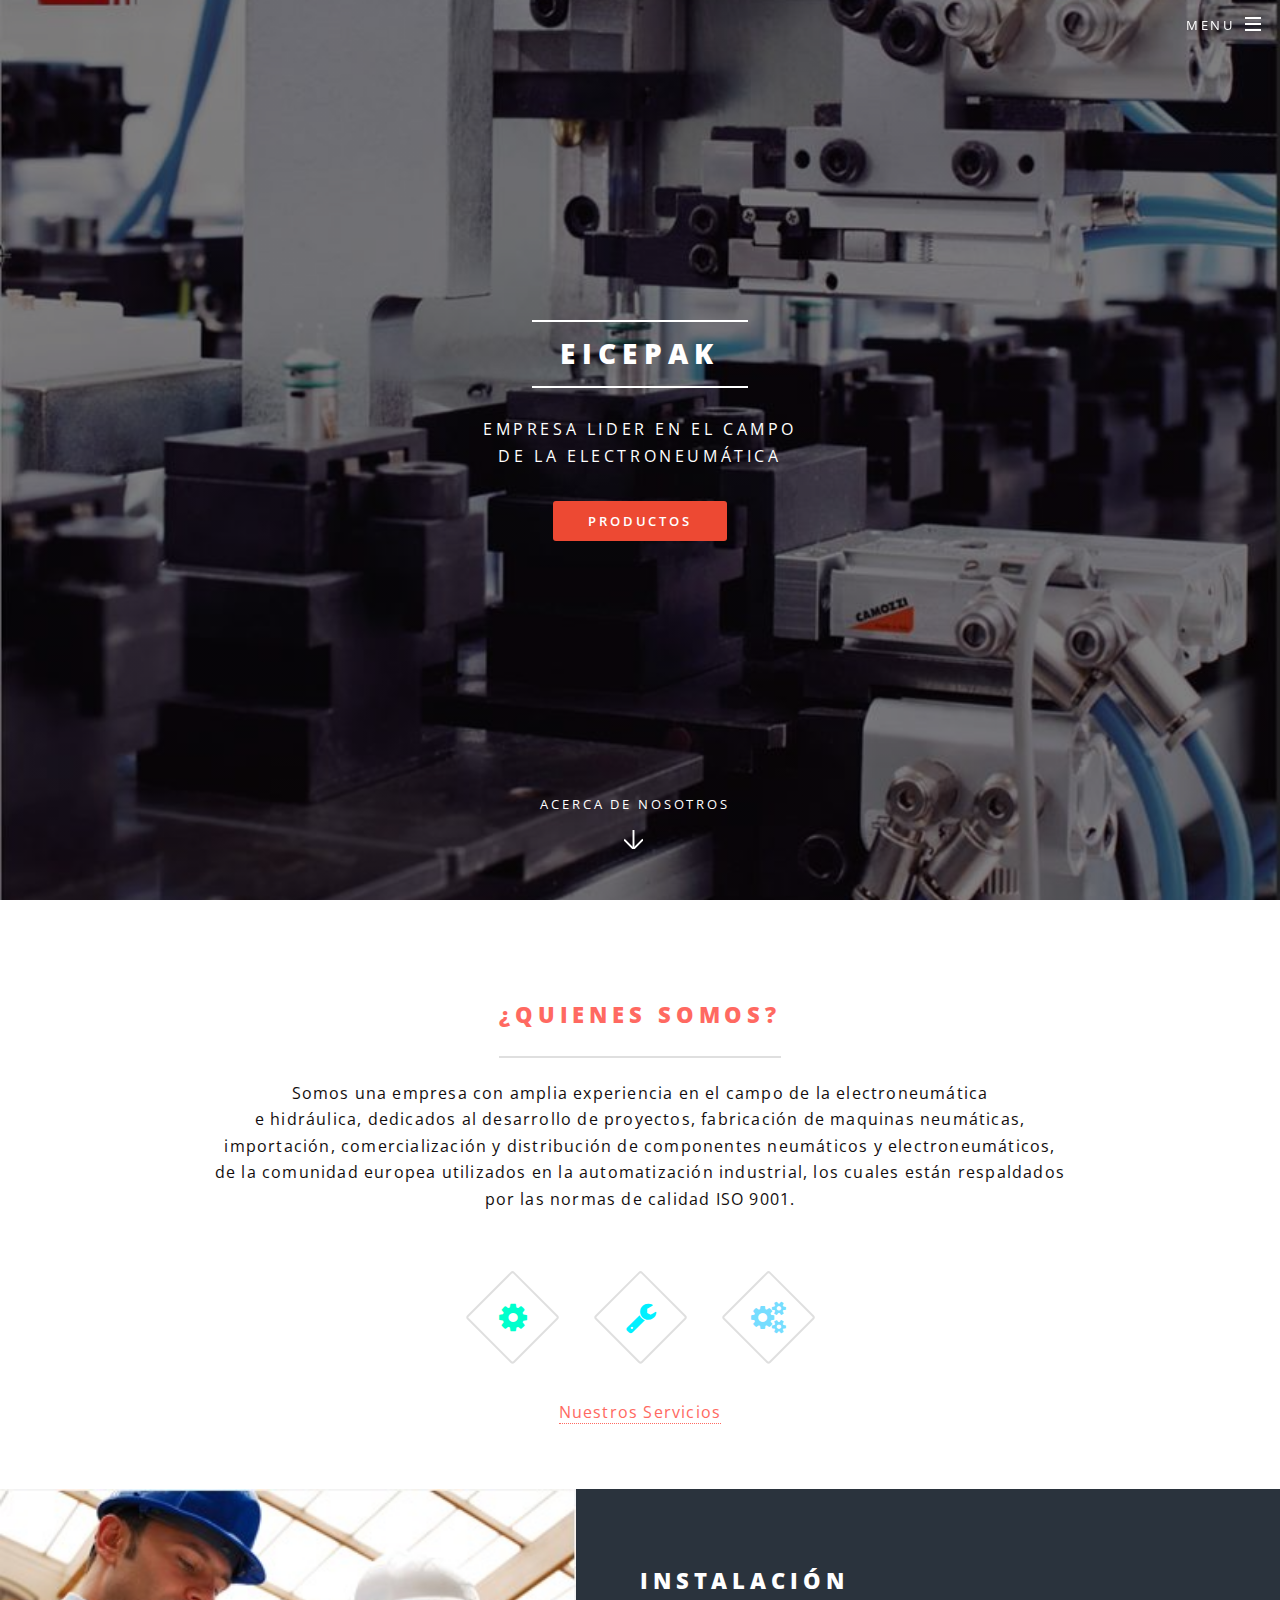
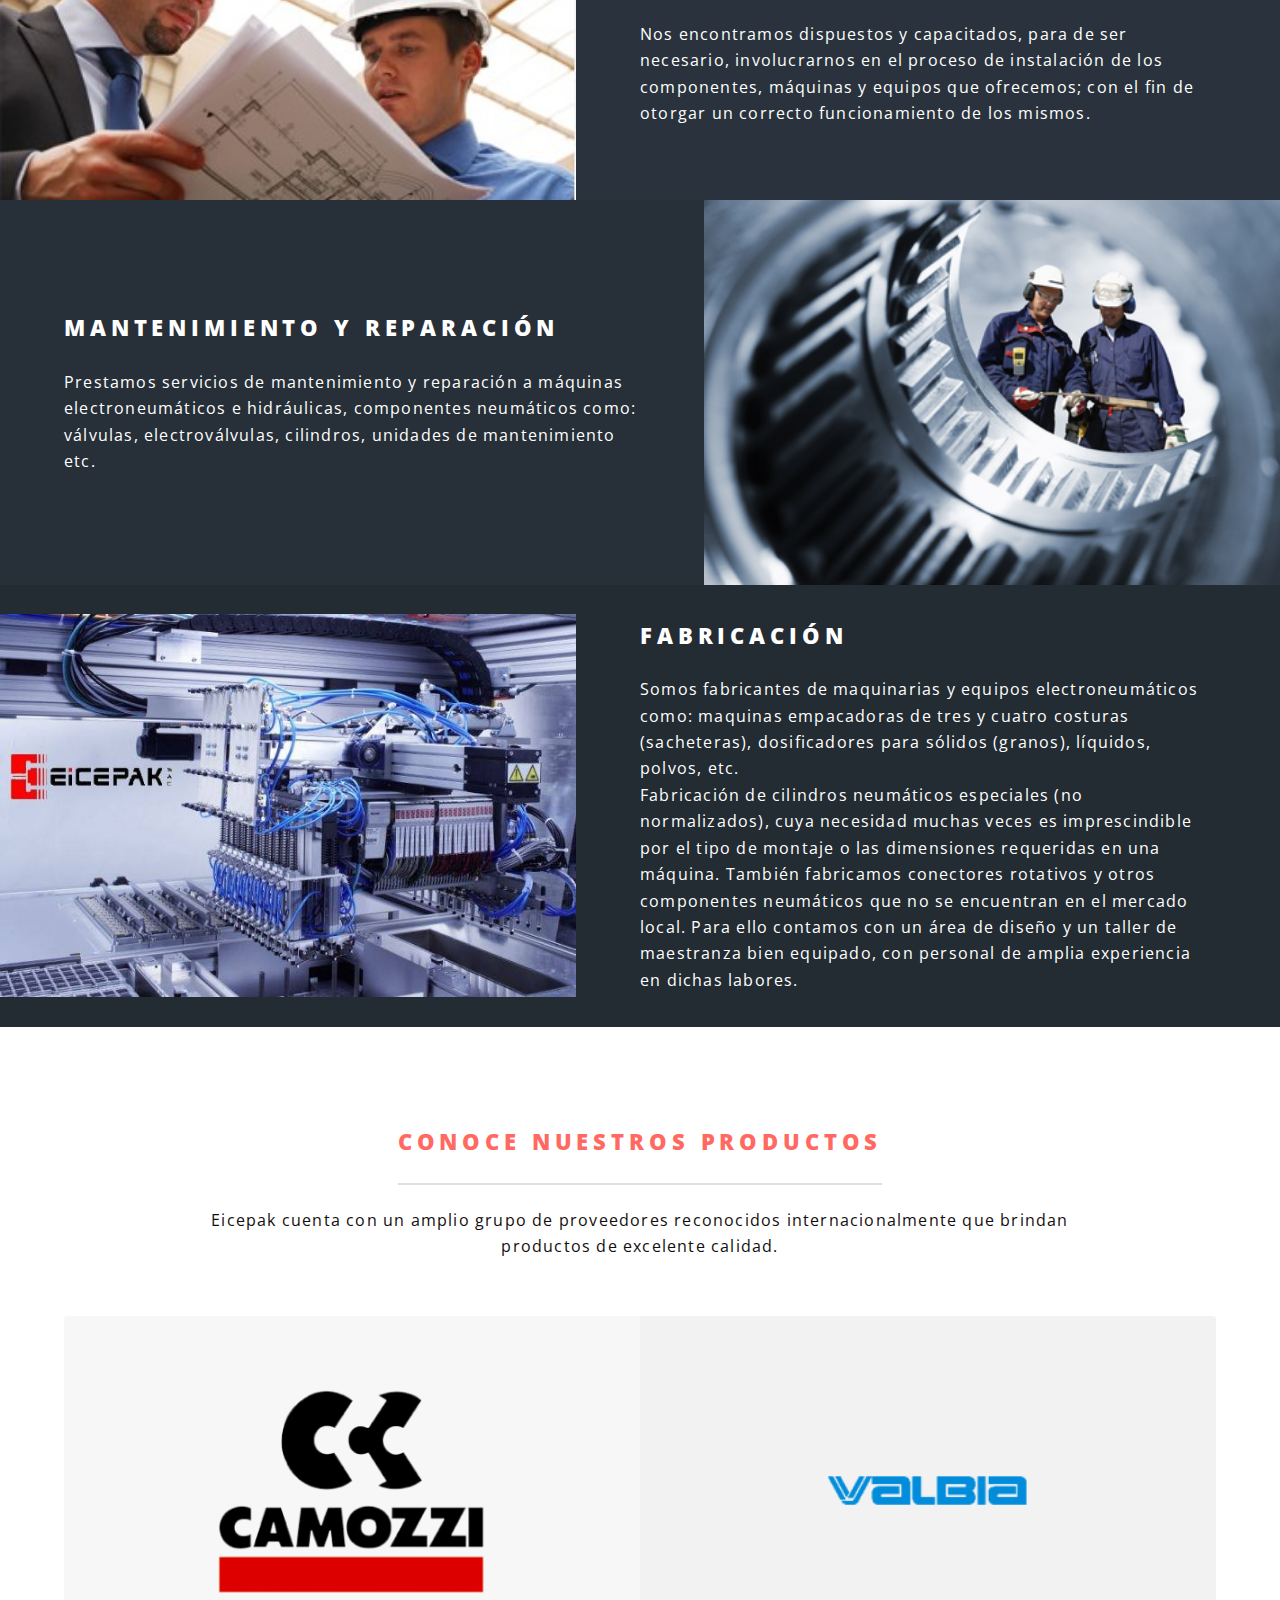
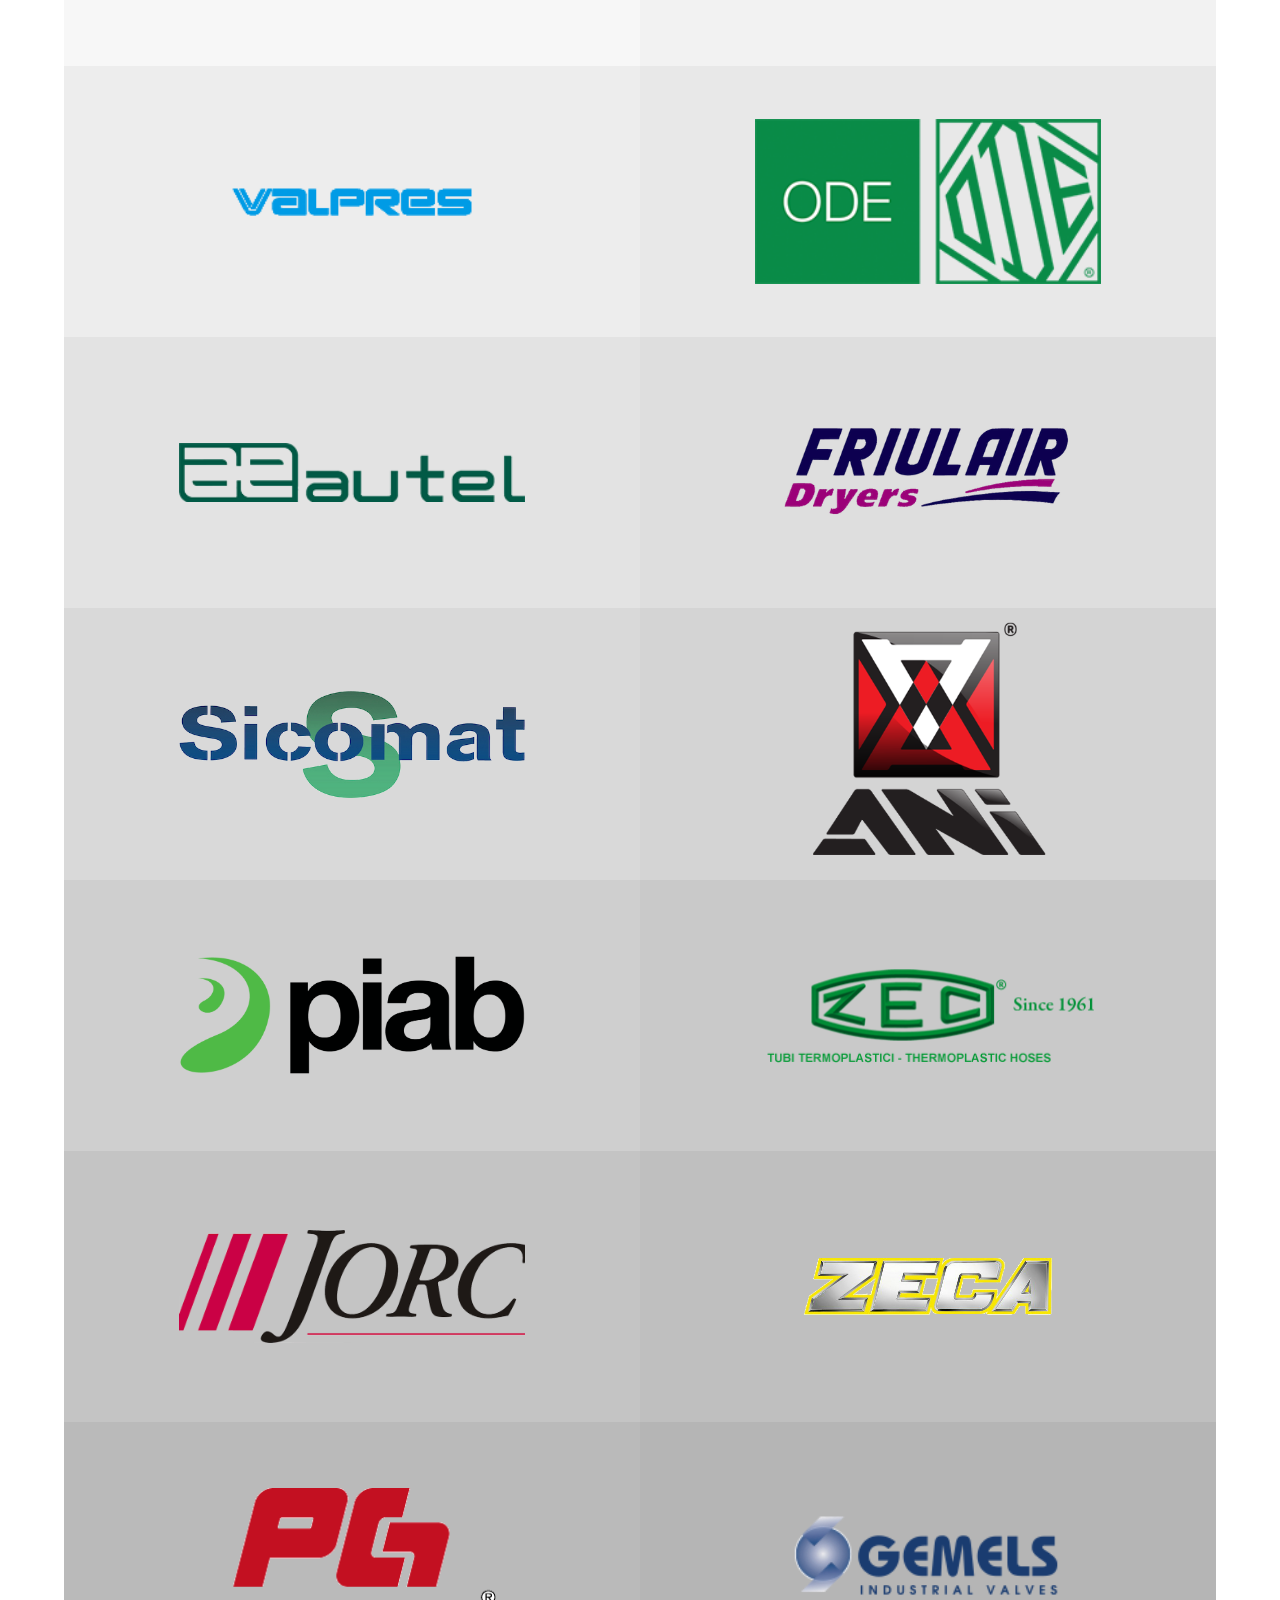
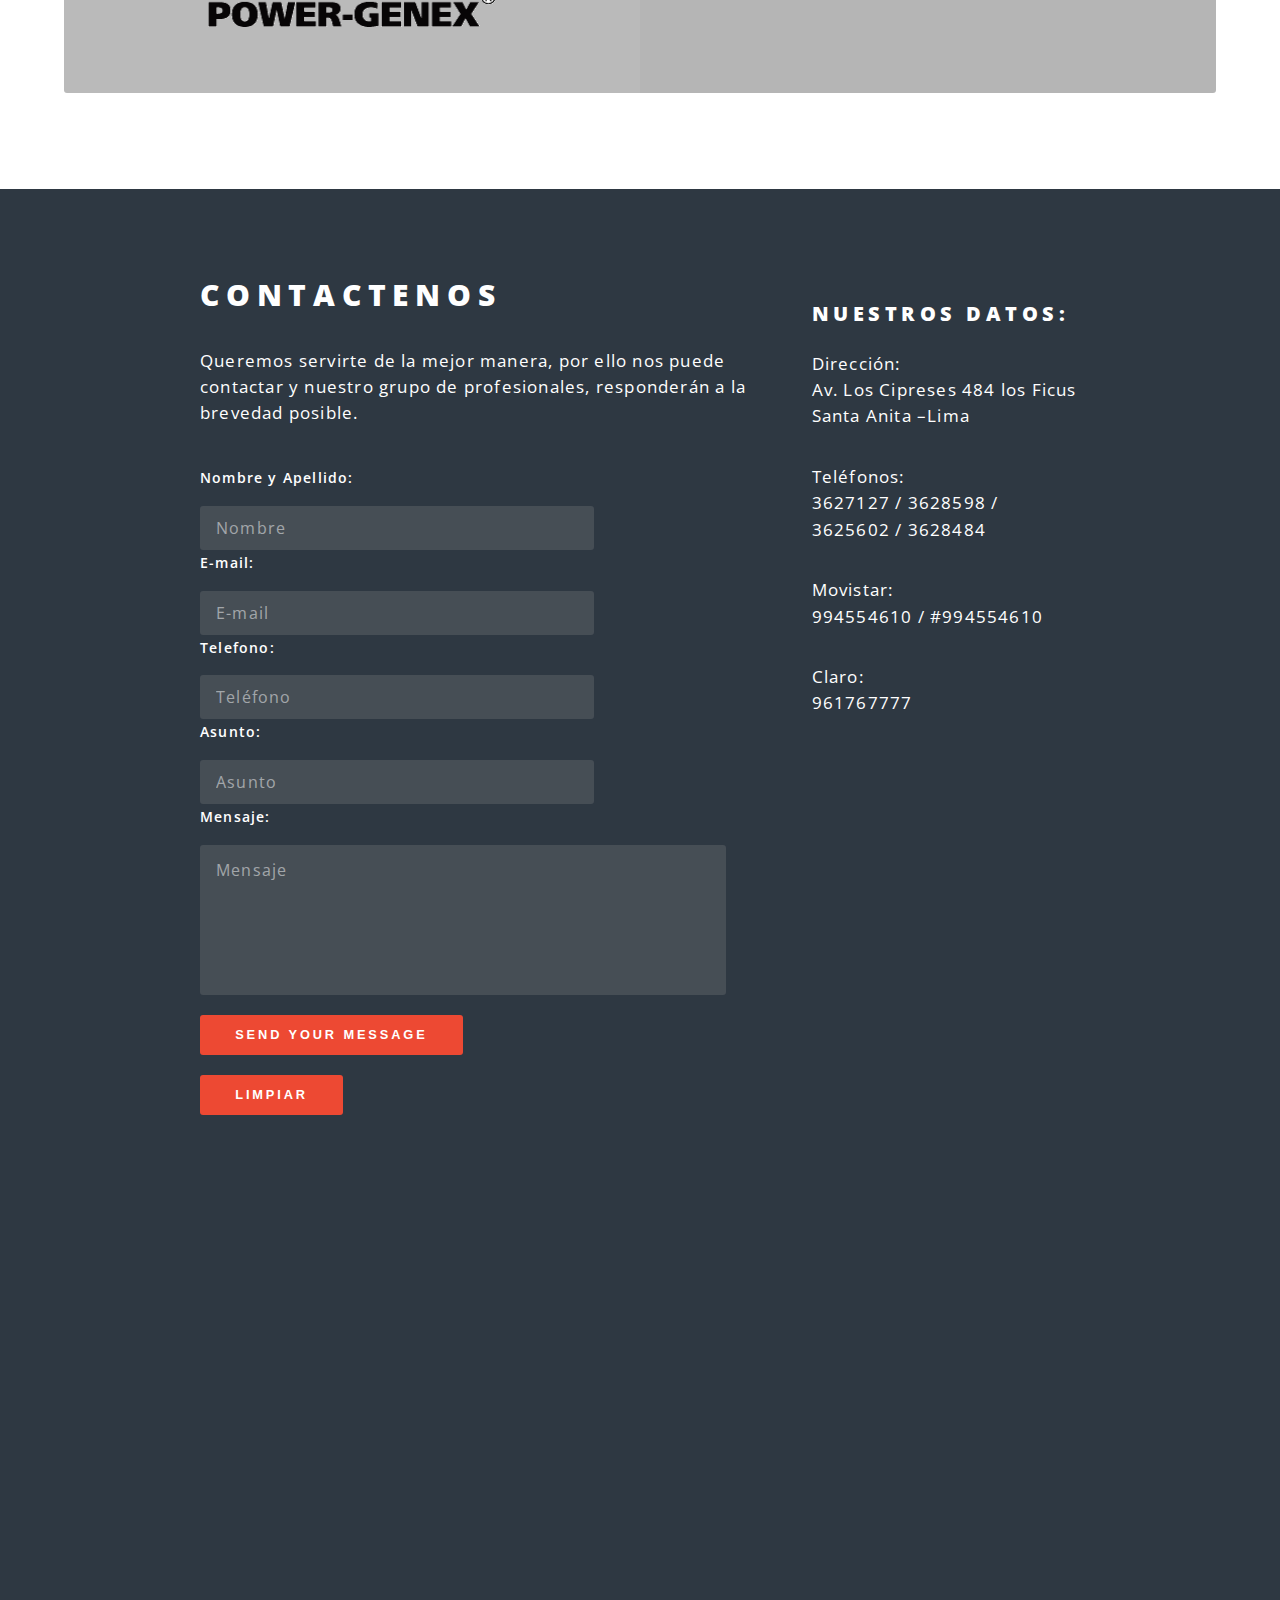
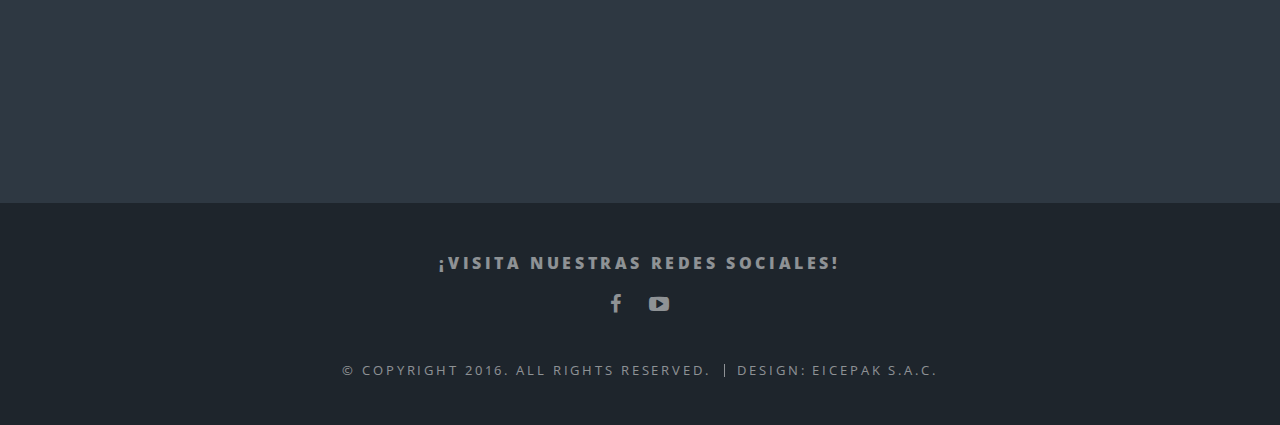
==== commit 7614dbeb: "test x2" ====
--- a/index.html
+++ b/index.html
@@ -228,7 +228,7 @@
 								<h2>Contactenos</h2>
 								<p>Queremos servirte de la mejor manera, por ello nos puede contactar y nuestro grupo de profesionales, responderán a la brevedad posible.</p>
 								<div class="inner">
-							<form id="conctact" method="post" action="envio.php">
+							<form id="conctact" method="get" action="envio.php">
 								<div>
 									<label for="name">Nombre y Apellido:</label>
 									<input type="text" name="name" placeholder="Nombre" required/>
@@ -299,4 +299,4 @@
 			<script src="assets/js/main.js"></script>
 		
 	</body>
-</html>+</html>
--- a/assets/css/main.css
+++ b/assets/css/main.css
@@ -3809,7 +3809,7 @@
 		display: -webkit-flex;
 		display: -ms-flex;
 		display: flex;
-		max-width: 45em;
+		max-width: 55em;
 	}
 
 		#cta .inner header {
@@ -3833,6 +3833,15 @@
 			width: 40%;
 		}
 
+		#cta .inner input {
+			width: 150%;
+		}
+		
+		#cta .inner textarea {
+			width: 200%;
+			resize:none;
+		}
+		
 		@media screen and (max-width: 980px) {
 
 			#cta .inner {
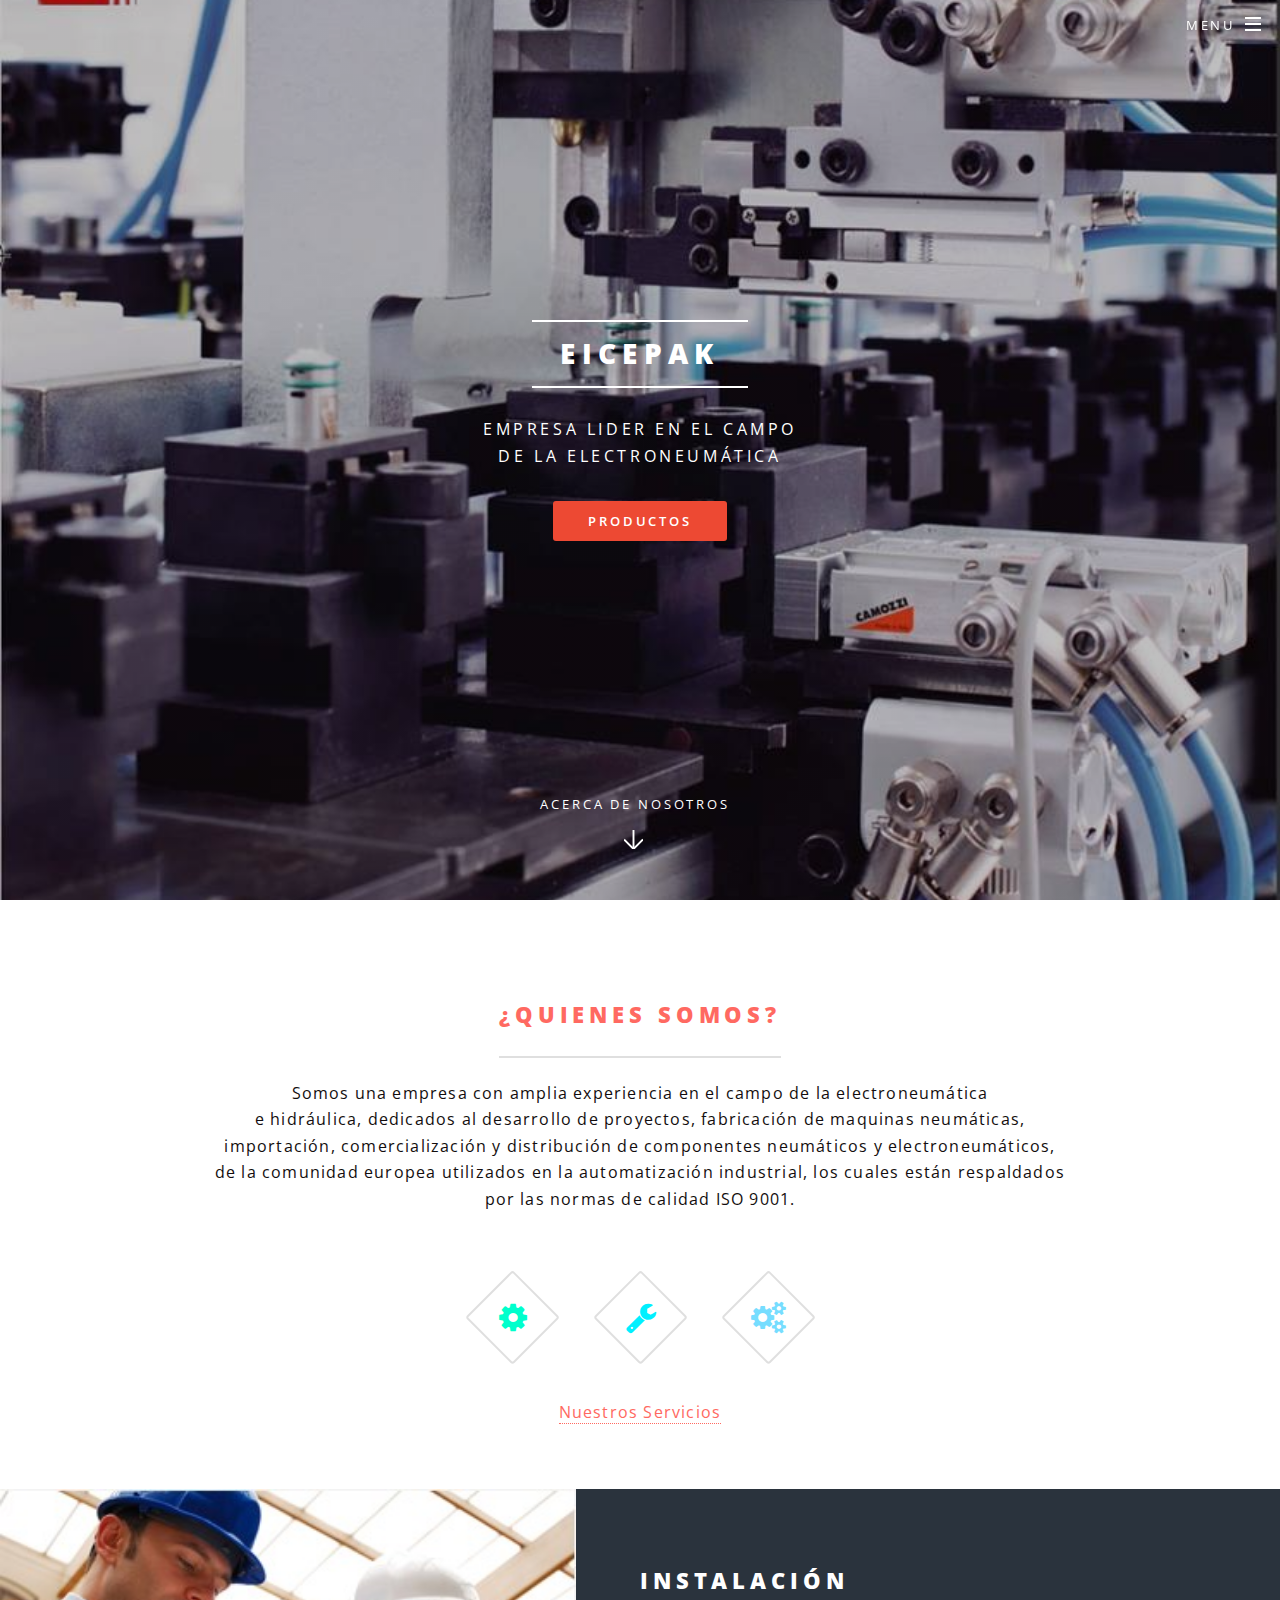
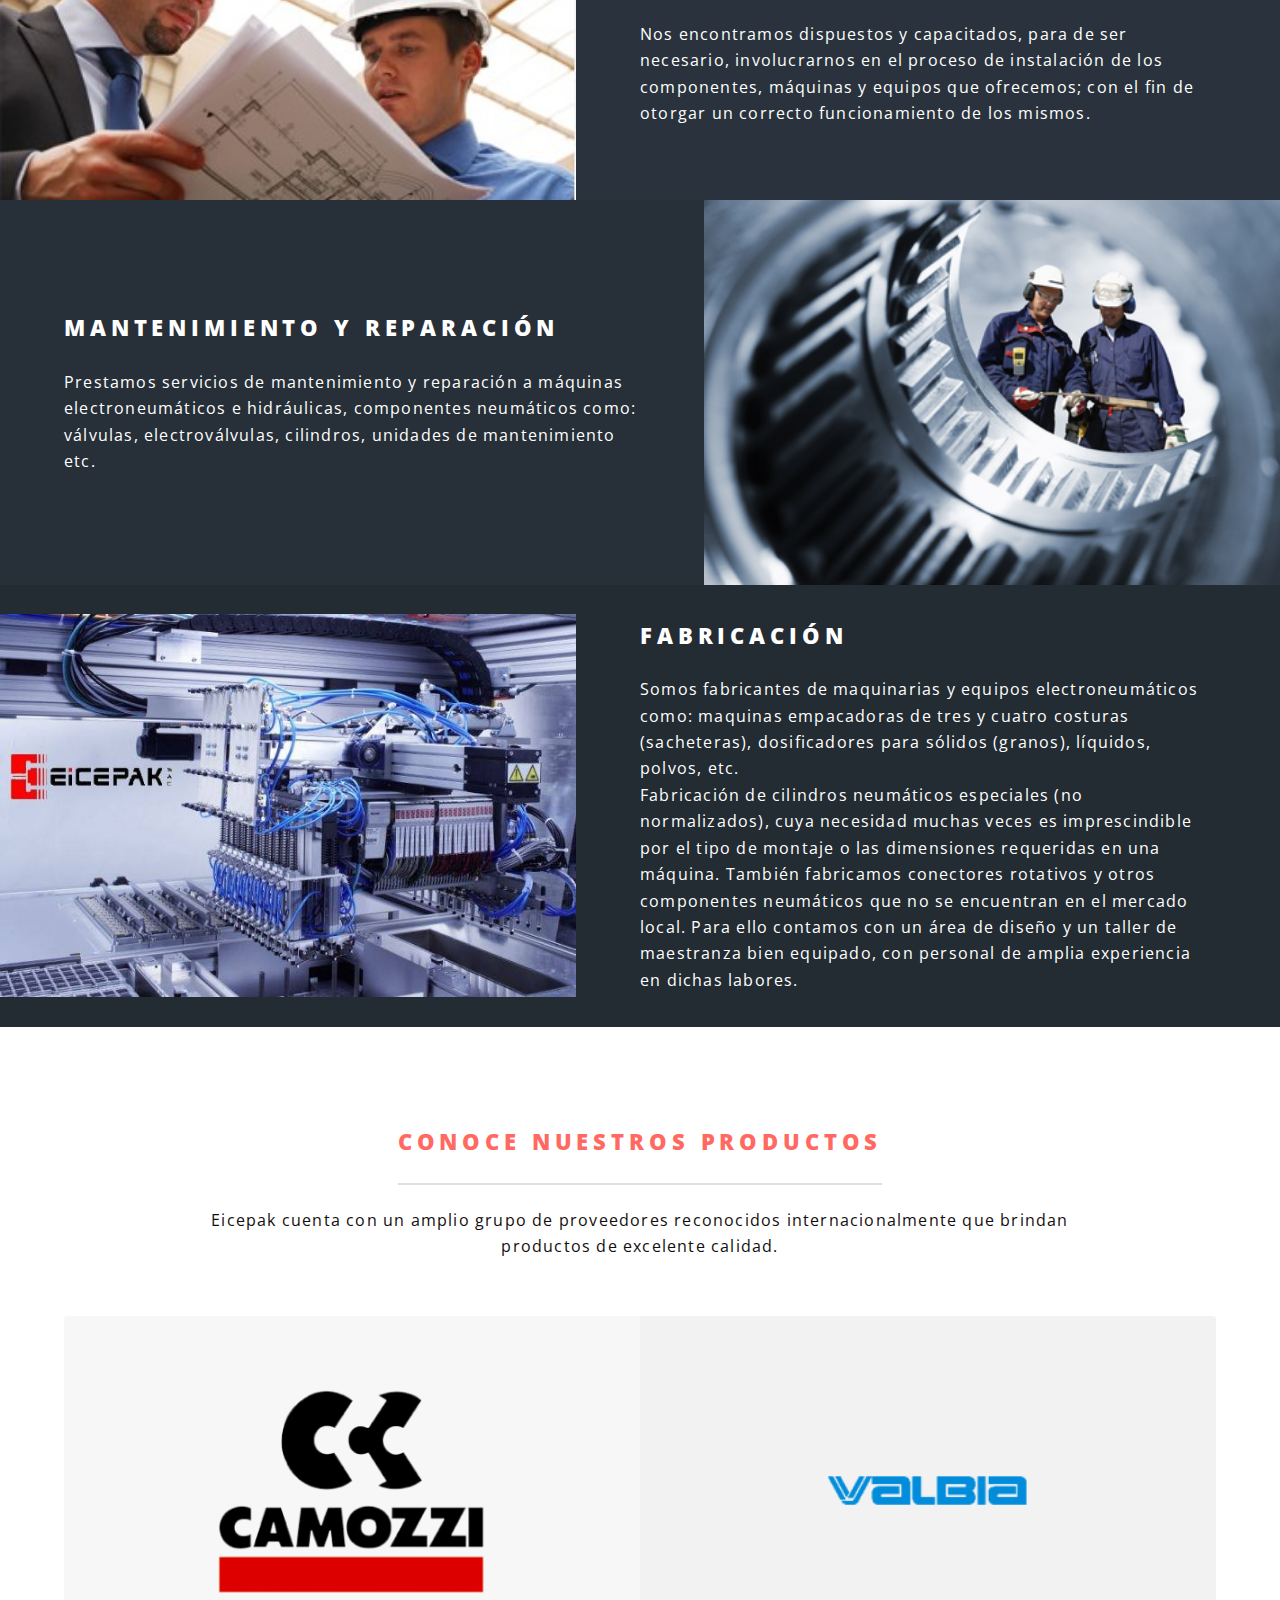
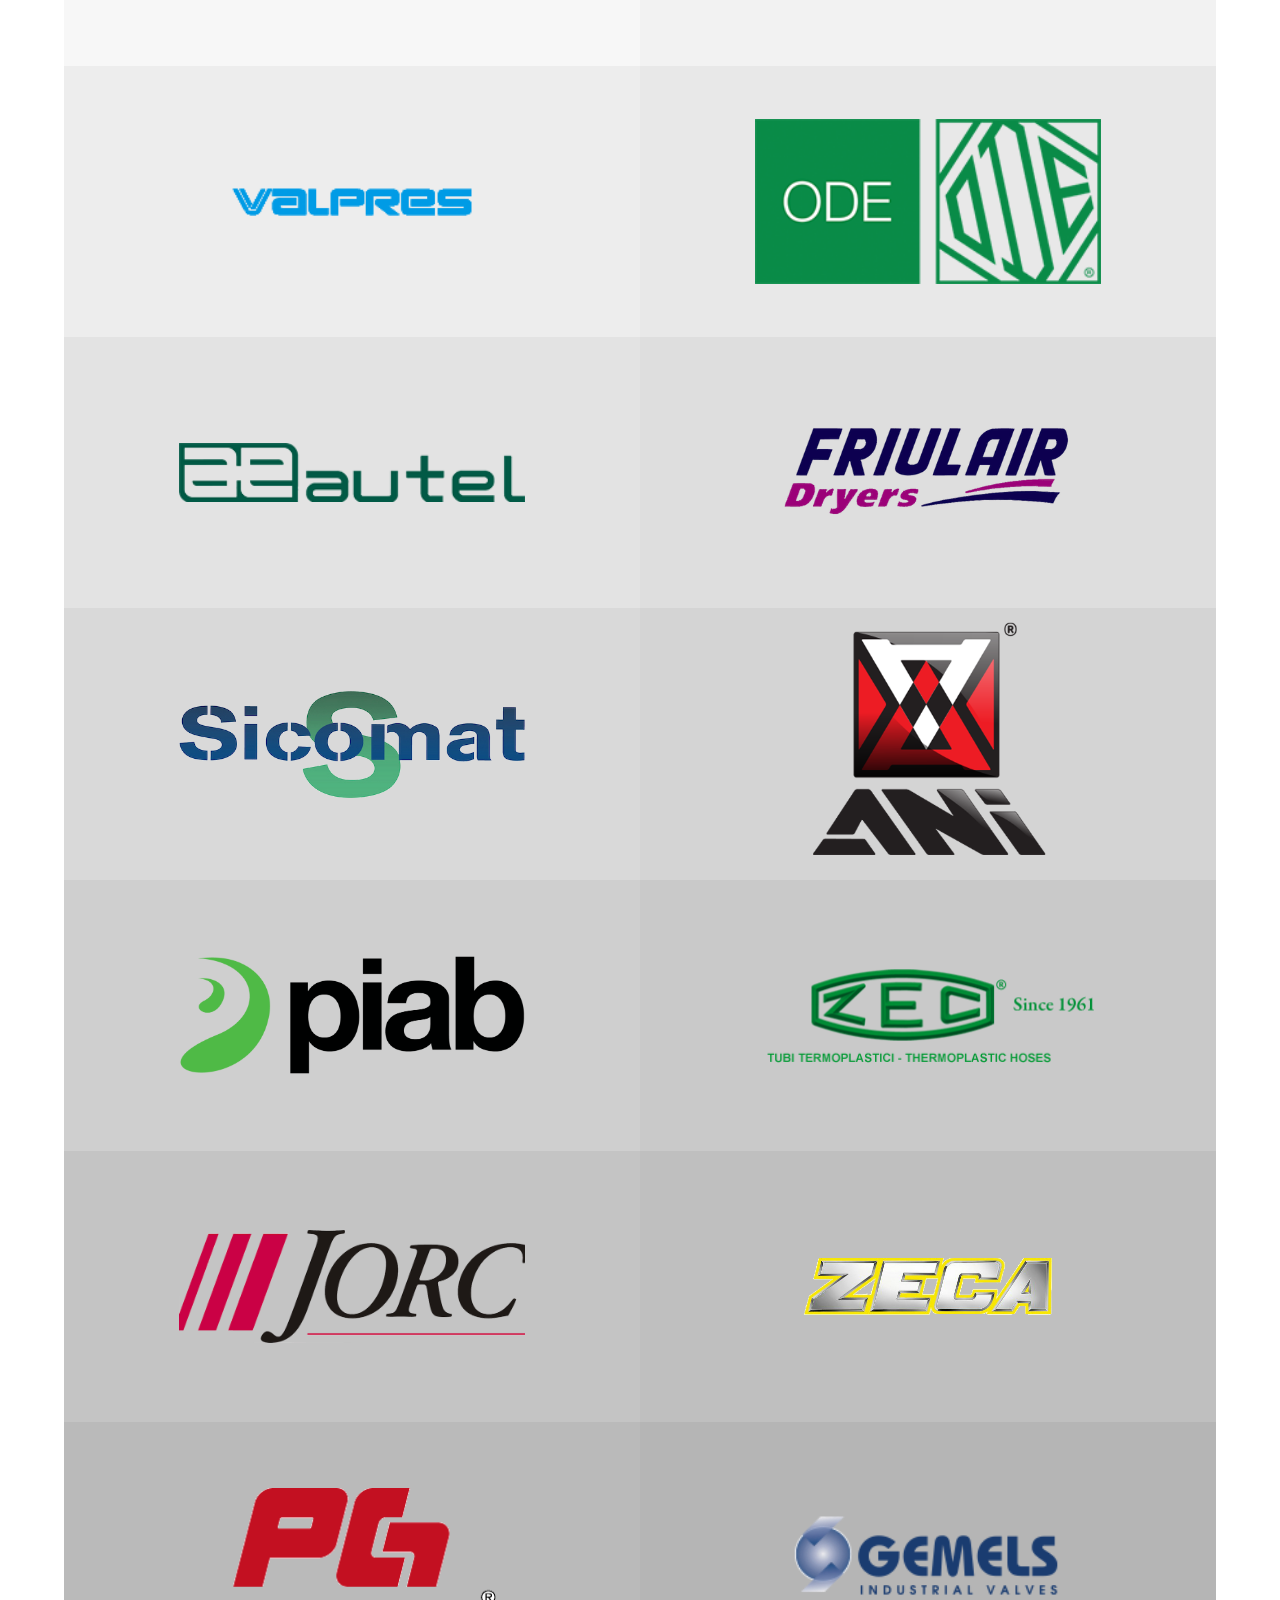
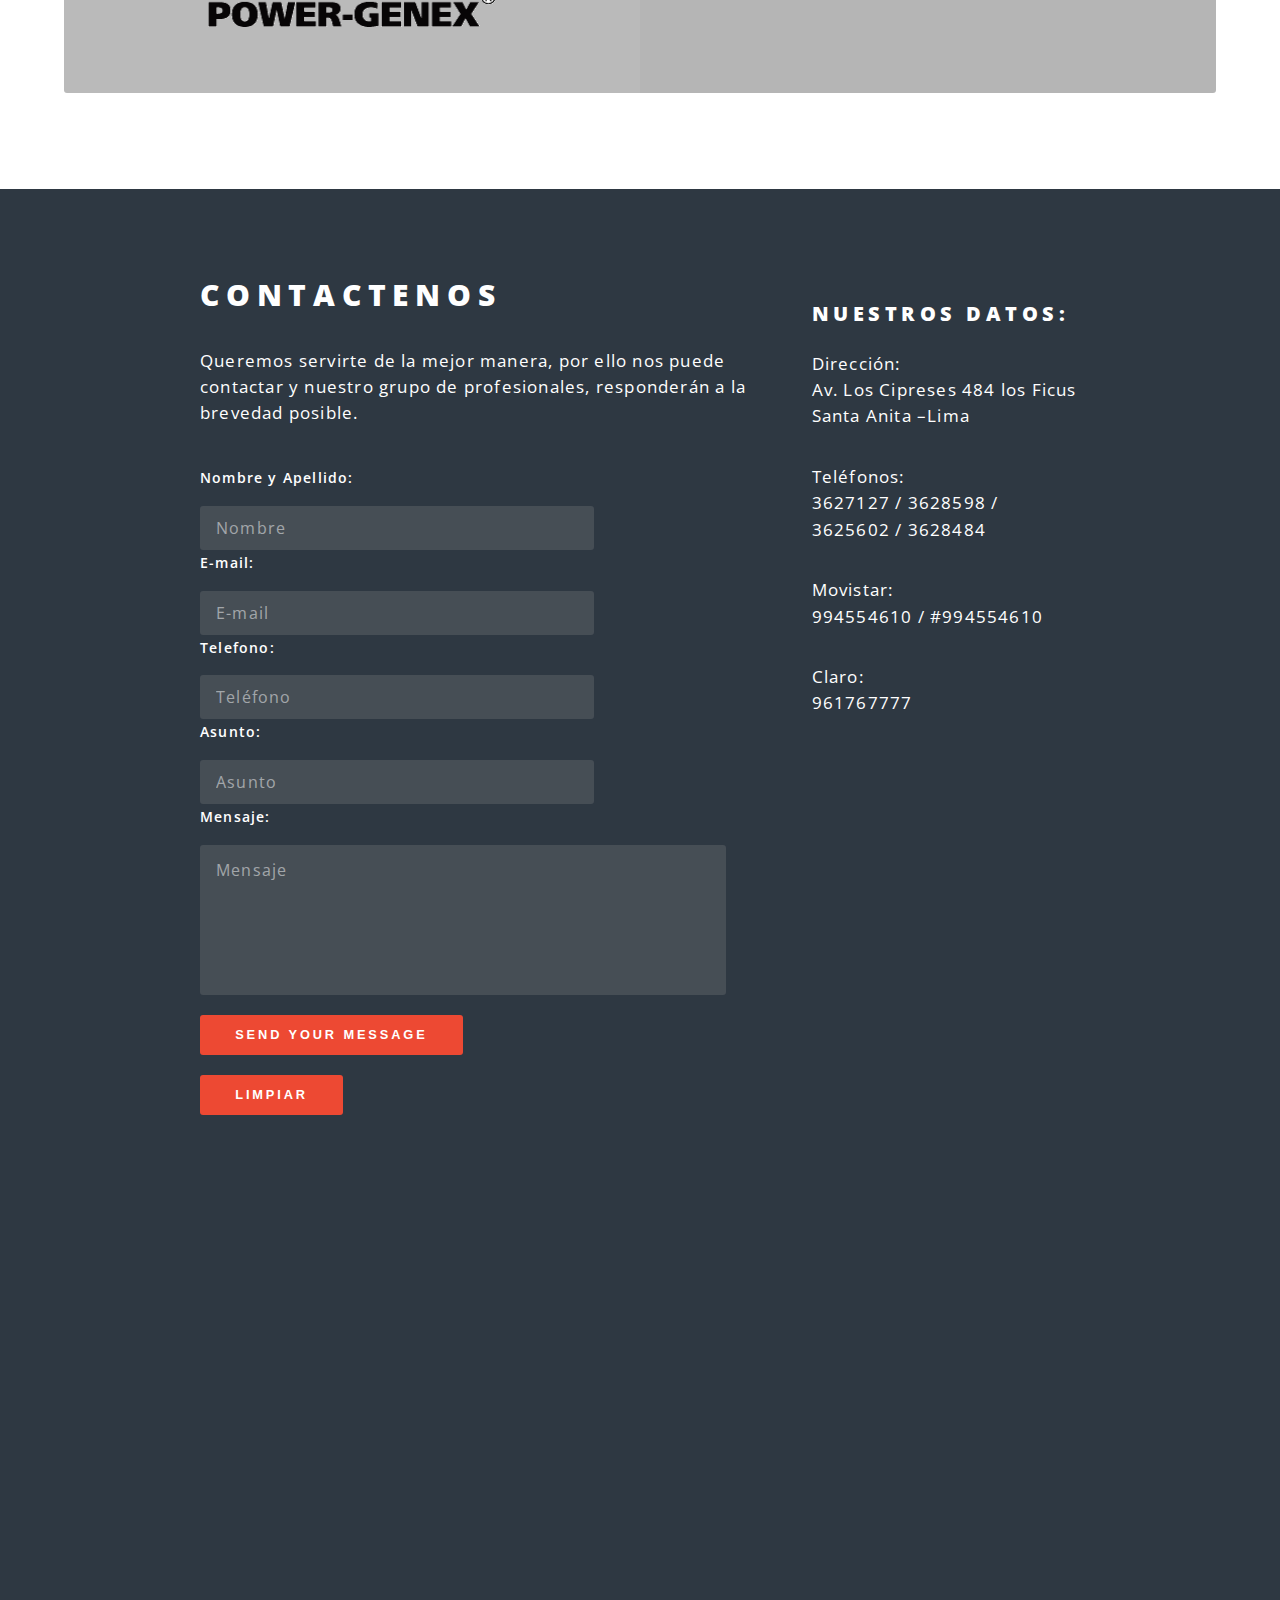
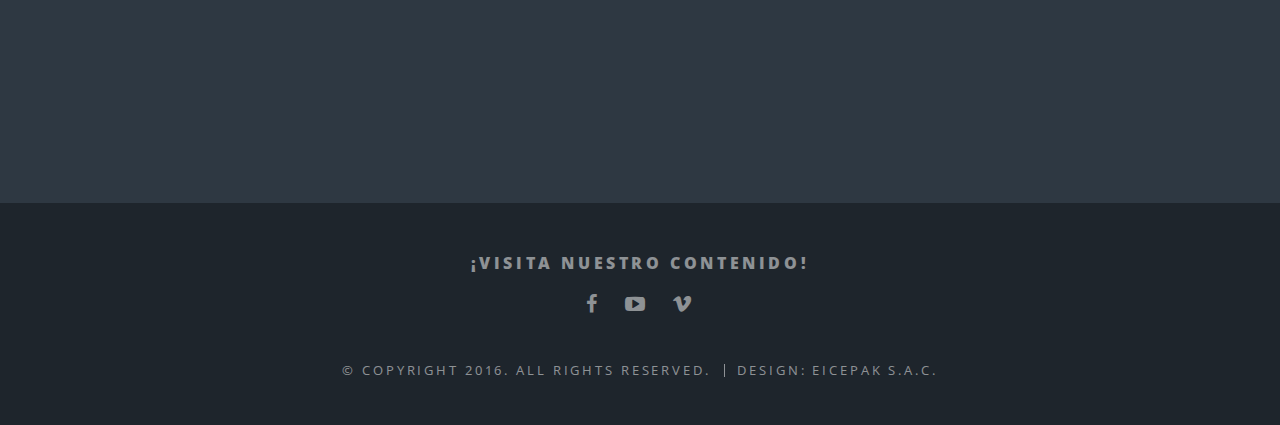
==== commit 7095ee41: "generic page banner" ====
--- a/index.html
+++ b/index.html
@@ -228,7 +228,7 @@
 								<h2>Contactenos</h2>
 								<p>Queremos servirte de la mejor manera, por ello nos puede contactar y nuestro grupo de profesionales, responderán a la brevedad posible.</p>
 								<div class="inner">
-							<form id="conctact" method="get" action="envio.php">
+							<form id="conctact" method="post" action="envio.php">
 								<div>
 									<label for="name">Nombre y Apellido:</label>
 									<input type="text" name="name" placeholder="Nombre" required/>
@@ -277,10 +277,11 @@
 
 				<!-- Footer -->
 					<footer id="footer">
-						<h4>¡Visita nuestras redes sociales!</h4>
+						<h4>¡Visita nuestro contenido!</h4>
 						<ul class="icons">
-							<li><a href="https://www.facebook.com/eicepaksac" class="icon fa-facebook"><span class="label">Facebook</span></a></li>
-							<li><a href="https://www.youtube.com/channel/UCpVQtxN7RKXZjln5nrUxQXw" class="icon fa-youtube-play"><span class="label">Youtube</span></a></li>
+							<li><a target="_blank"  href="https://www.facebook.com/eicepaksac" class="icon fa-facebook"><span class="label">Facebook</span></a></li>
+							<li><a target="_blank"  href="https://www.youtube.com/channel/UCpVQtxN7RKXZjln5nrUxQXw" class="icon fa-youtube-play"><span class="label">Youtube</span></a></li>
+							<li><a target="_blank"  href="https://vimeo.com/user53596674" class="icon fa-vimeo"><span class="label">Vimeo</span></a></li>
 						</ul>
 						<ul class="copyright">
 							<li>&copy; Copyright 2016. All Rights Reserved.</li><li>Design: EICEPAK S.A.C.</a></li>
@@ -299,4 +300,4 @@
 			<script src="assets/js/main.js"></script>
 		
 	</body>
-</html>
+</html>--- a/assets/css/main.css
+++ b/assets/css/main.css
@@ -46,6 +46,7 @@
 
 	body {
 		-webkit-text-size-adjust: none;
+		overflow-x:hidden;
 	}
 
 	#msg {
@@ -2735,7 +2736,6 @@
 		color: #FF6961;
 	}
 
-
 	.wrapper {
 		padding: 6em 0 4em 0 ;
 	}
@@ -3271,7 +3271,160 @@
 			}
 
 		}
-
+/*bg */
+
+#bg {
+		-moz-animation: bg 60s linear infinite;
+		-webkit-animation: bg 60s linear infinite;
+		-ms-animation: bg 60s linear infinite;
+		animation: bg 60s linear infinite;
+		-moz-backface-visibility: hidden;
+		-webkit-backface-visibility: hidden;
+		-ms-backface-visibility: hidden;
+		backface-visibility: hidden;
+		-moz-transform: translate3d(0,0,0);
+		-webkit-transform: translate3d(0,0,0);
+		-ms-transform: translate3d(0,0,0);
+		transform: translate3d(0,0,0);
+	/* Set your background with this */
+
+		background: #348cb2 url("images/bg.jpg") bottom left;
+		background-repeat: repeat-x;
+		height: 70%;
+		left: 0;
+		opacity: 1;
+		position: absolute;
+		top: 0;
+		
+	}
+
+	@-moz-keyframes bg {
+		0% {
+			-moz-transform: translate3d(0,0,0);
+			-webkit-transform: translate3d(0,0,0);
+			-ms-transform: translate3d(0,0,0);
+			transform: translate3d(0,0,0);
+		}
+
+		100% {
+			-moz-transform: translate3d(-2250px,0,0);
+			-webkit-transform: translate3d(-2250px,0,0);
+			-ms-transform: translate3d(-2250px,0,0);
+			transform: translate3d(-2250px,0,0);
+		}
+	}
+
+	@-webkit-keyframes bg {
+		0% {
+			-moz-transform: translate3d(0,0,0);
+			-webkit-transform: translate3d(0,0,0);
+			-ms-transform: translate3d(0,0,0);
+			transform: translate3d(0,0,0);
+		}
+
+		100% {
+			-moz-transform: translate3d(-2250px,0,0);
+			-webkit-transform: translate3d(-2250px,0,0);
+			-ms-transform: translate3d(-2250px,0,0);
+			transform: translate3d(-2250px,0,0);
+		}
+	}
+
+	@-ms-keyframes bg {
+		0% {
+			-moz-transform: translate3d(0,0,0);
+			-webkit-transform: translate3d(0,0,0);
+			-ms-transform: translate3d(0,0,0);
+			transform: translate3d(0,0,0);
+		}
+
+		100% {
+			-moz-transform: translate3d(-2250px,0,0);
+			-webkit-transform: translate3d(-2250px,0,0);
+			-ms-transform: translate3d(-2250px,0,0);
+			transform: translate3d(-2250px,0,0);
+		}
+	}
+
+	@keyframes bg {
+		0% {
+			-moz-transform: translate3d(0,0,0);
+			-webkit-transform: translate3d(0,0,0);
+			-ms-transform: translate3d(0,0,0);
+			transform: translate3d(0,0,0);
+		}
+
+		100% {
+			-moz-transform: translate3d(-2250px,0,0);
+			-webkit-transform: translate3d(-2250px,0,0);
+			-ms-transform: translate3d(-2250px,0,0);
+			transform: translate3d(-2250px,0,0);
+		}
+	}
+
+	#bg {
+		background-size: 2250px auto;
+		width: 6750px;
+	}
+	@media screen and (max-width: 1680px) {
+
+			#bg{
+				background-size: 1950px auto;
+				height: 53%;	
+			}
+
+		}
+		
+		@media screen and (max-width: 1280px) {
+
+			#bg{
+				background-size: 1450px auto;
+				height: 42%;	
+			}
+
+		}
+		@media screen and (max-width: 980px) {
+
+			#bg{
+				background-size: 1650px auto;
+				height: 51%;	
+			}
+
+		}
+		@media screen and (max-width: 736px) {
+
+			#bg{
+				background-size: 1050px auto;
+				height: 31%;	
+			}
+
+		}
+		@media screen and (max-width: 441px) {
+
+			#bg{
+				background-size: 1050px auto;
+				height: 33%;	
+			}
+
+		}
+		@media screen and (max-width: 341px) {
+
+			#bg{
+				background-size: 1050px auto;
+				height: 36%;	
+			}
+
+		}
+		
+		@media screen and (max-width: 288px) {
+
+			#bg{
+				background-size: 950px auto;
+				height: 45%;	
+			}
+
+		}
+	
 /* Page Wrapper + Menu */
 
 	#page-wrapper {
@@ -3306,7 +3459,7 @@
 		-ms-transition: -ms-transform 0.5s ease;
 		transition: transform 0.5s ease;
 		-webkit-overflow-scrolling: touch;
-		background: #21b2a6;
+		background: #e01d24;
 		color: #ffffff;
 		height: 100%;
 		max-width: 80%;
@@ -3486,7 +3639,7 @@
 		-webkit-transition: background-color 0.2s ease;
 		-ms-transition: background-color 0.2s ease;
 		transition: background-color 0.2s ease;
-		background: #2e3842;
+		background: #333;
 		height: 3em;
 		left: 0;
 		line-height: 3em;
@@ -3875,10 +4028,7 @@
 
 	#main > header {
 		padding: 12em 0 10em 0 ;
-		background-image: -moz-linear-gradient(top, rgba(0,0,0,0.5), rgba(0,0,0,0.5)), url("../../images/banner.jpg");
-		background-image: -webkit-linear-gradient(top, rgba(0,0,0,0.5), rgba(0,0,0,0.5)), url("../../images/banner.jpg");
-		background-image: -ms-linear-gradient(top, rgba(0,0,0,0.5), rgba(0,0,0,0.5)), url("../../images/banner.jpg");
-		background-image: linear-gradient(top, rgba(0,0,0,0.5), rgba(0,0,0,0.5)), url("../../images/banner.jpg");
+		background-color: white;
 		background-attachment: fixed;
 		background-position: center center;
 		background-repeat: no-repeat;
@@ -3887,6 +4037,7 @@
 	}
 
 		#main > header h2 {
+			position: relative;
 			font-size: 1.75em;
 			margin: 0 0 0.5em 0;
 		}
@@ -4044,10 +4195,10 @@
 	}
 
 	body.landing #page-wrapper {
-		background-image: -moz-linear-gradient(top, rgba(0,0,0,0.5), rgba(0,0,0,0.5)), url("../../images/banner.jpg");
-		background-image: -webkit-linear-gradient(top, rgba(0,0,0,0.5), rgba(0,0,0,0.5)), url("../../images/banner.jpg");
-		background-image: -ms-linear-gradient(top, rgba(0,0,0,0.5), rgba(0,0,0,0.5)), url("../../images/banner.jpg");
-		background-image: linear-gradient(top, rgba(0,0,0,0.5), rgba(0,0,0,0.5)), url("../../images/banner.jpg");
+		background-image: -moz-linear-gradient(top, rgba(0,0,0,0.25), rgba(0,0,0,0.25)), url("../../images/banner.jpg");
+		background-image: -webkit-linear-gradient(top, rgba(0,0,0,0.25), rgba(0,0,0,0.25)), url("../../images/banner.jpg");
+		background-image: -ms-linear-gradient(top, rgba(0,0,0,0.25), rgba(0,0,0,0.25)), url("../../images/banner.jpg");
+		background-image: linear-gradient(top, rgba(0,0,0,0.25), rgba(0,0,0,0.25)), url("../../images/banner.jpg");
 		background-attachment: fixed;
 		background-position: center center;
 		background-repeat: no-repeat;
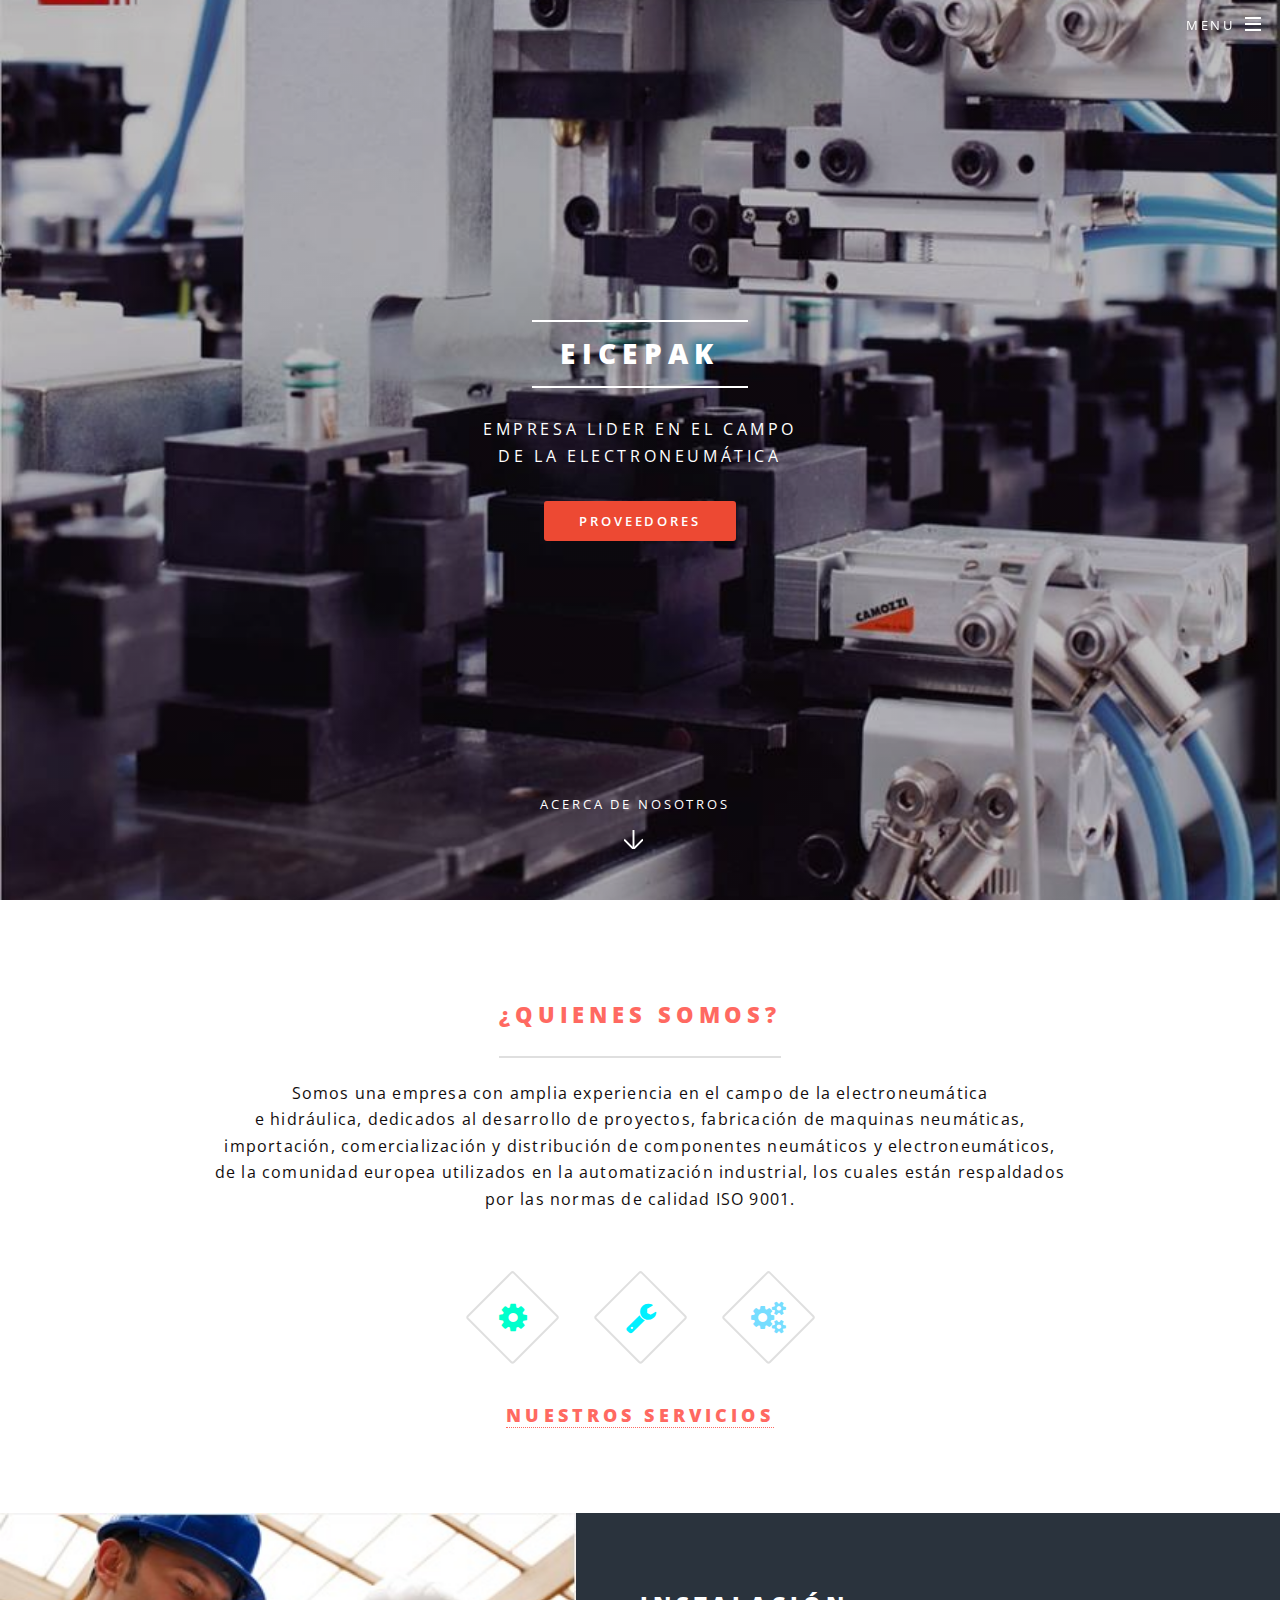
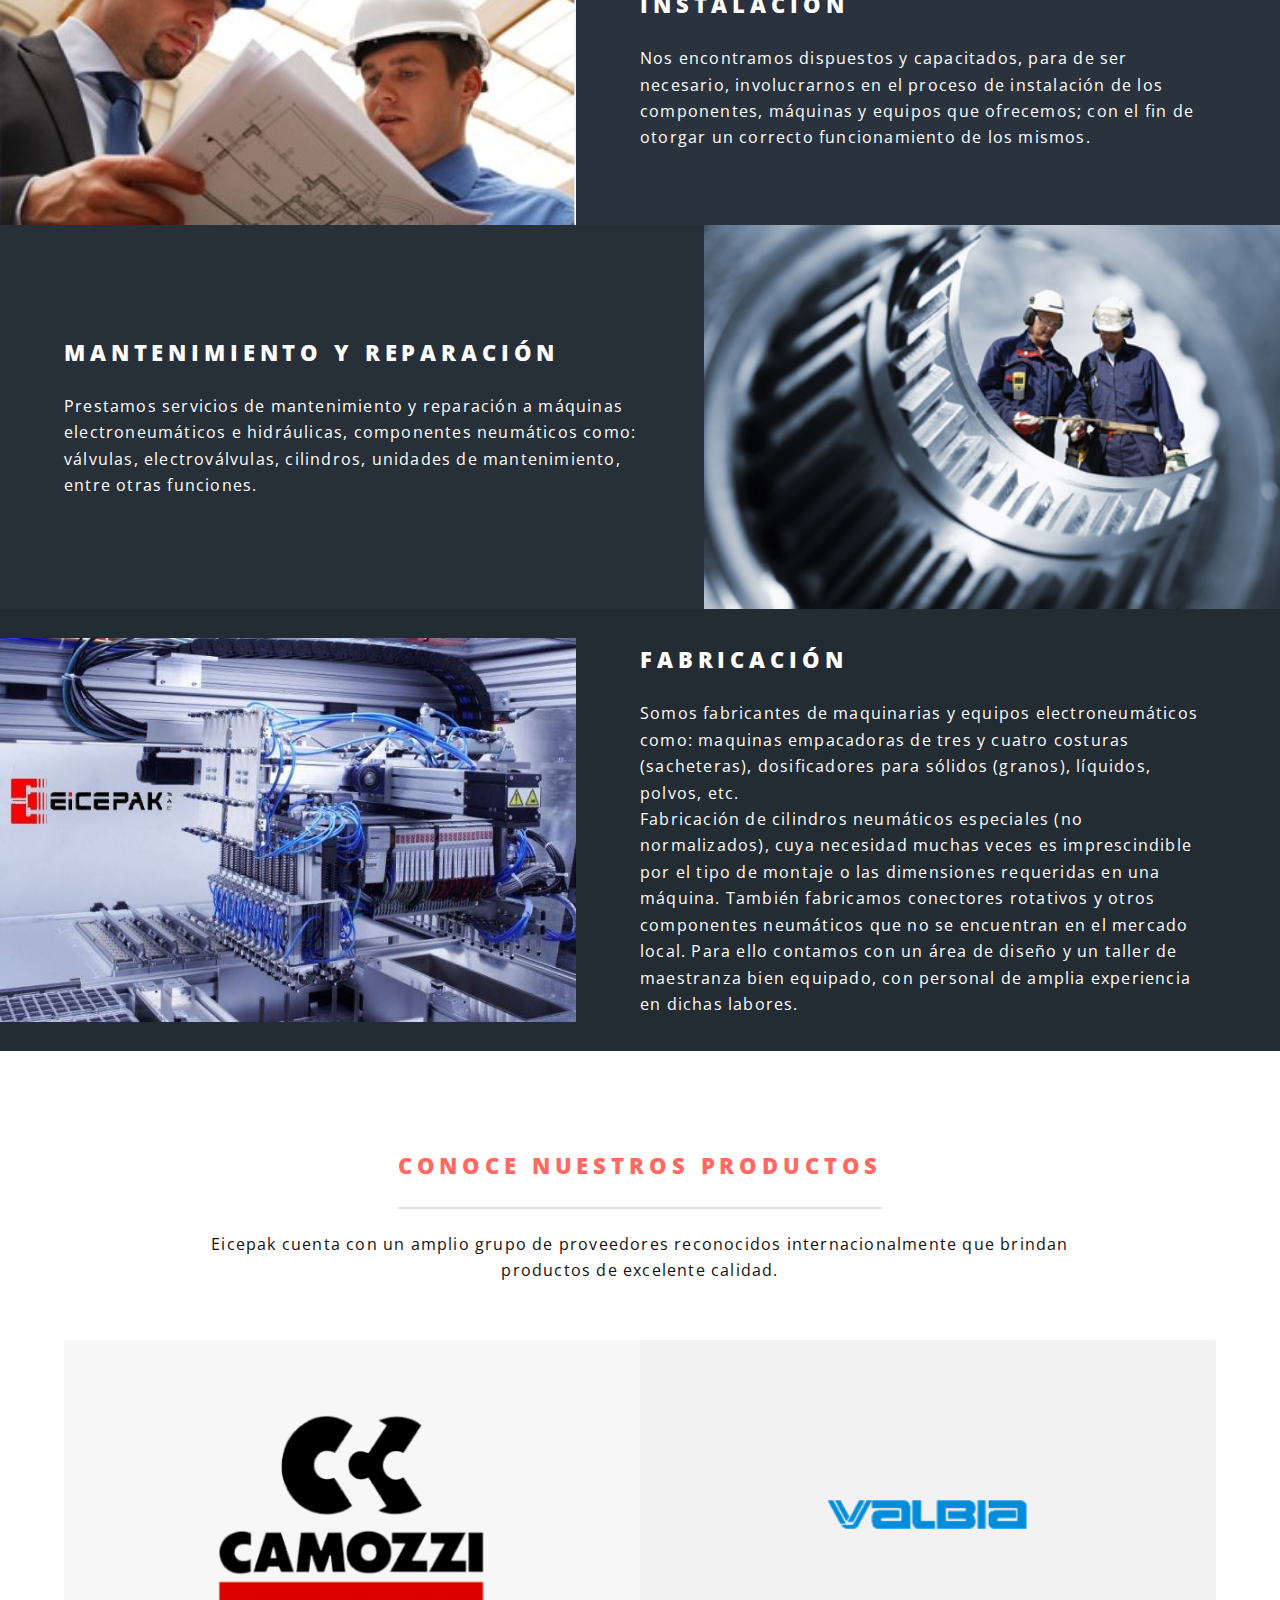
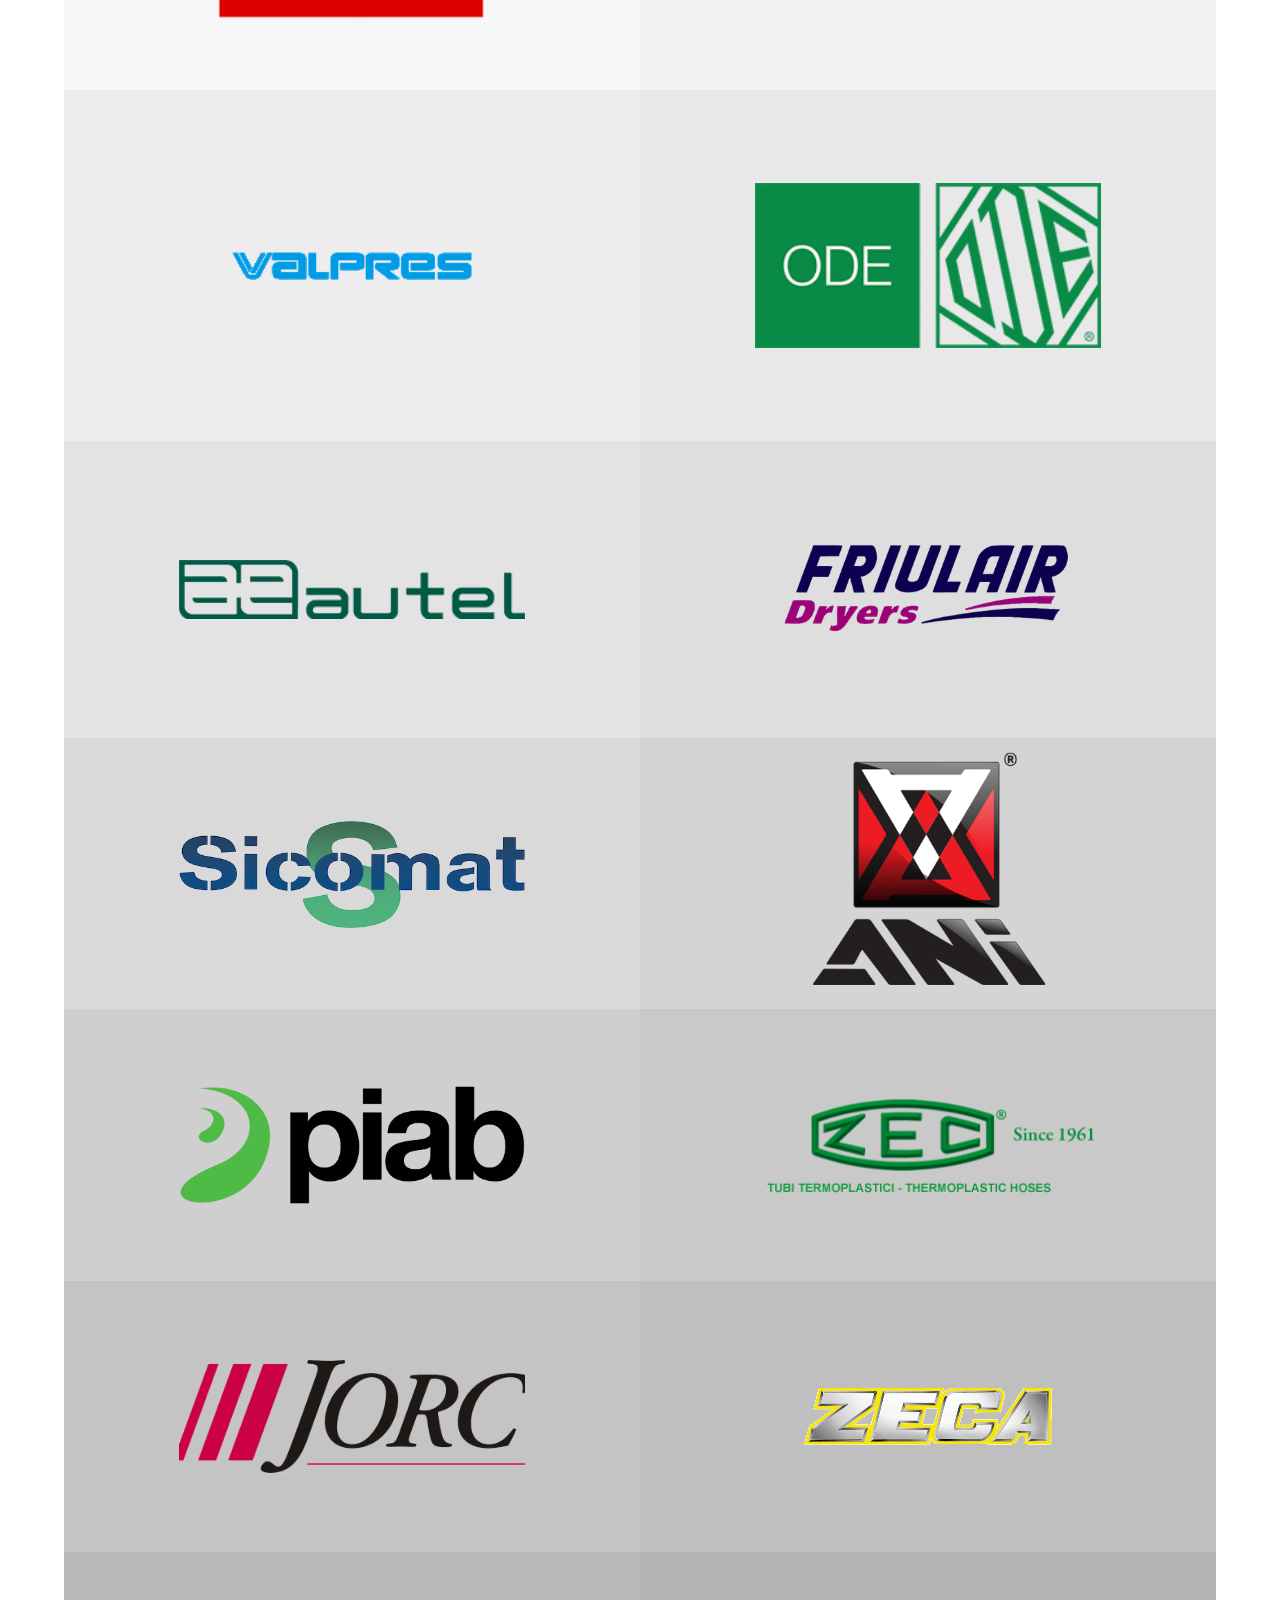
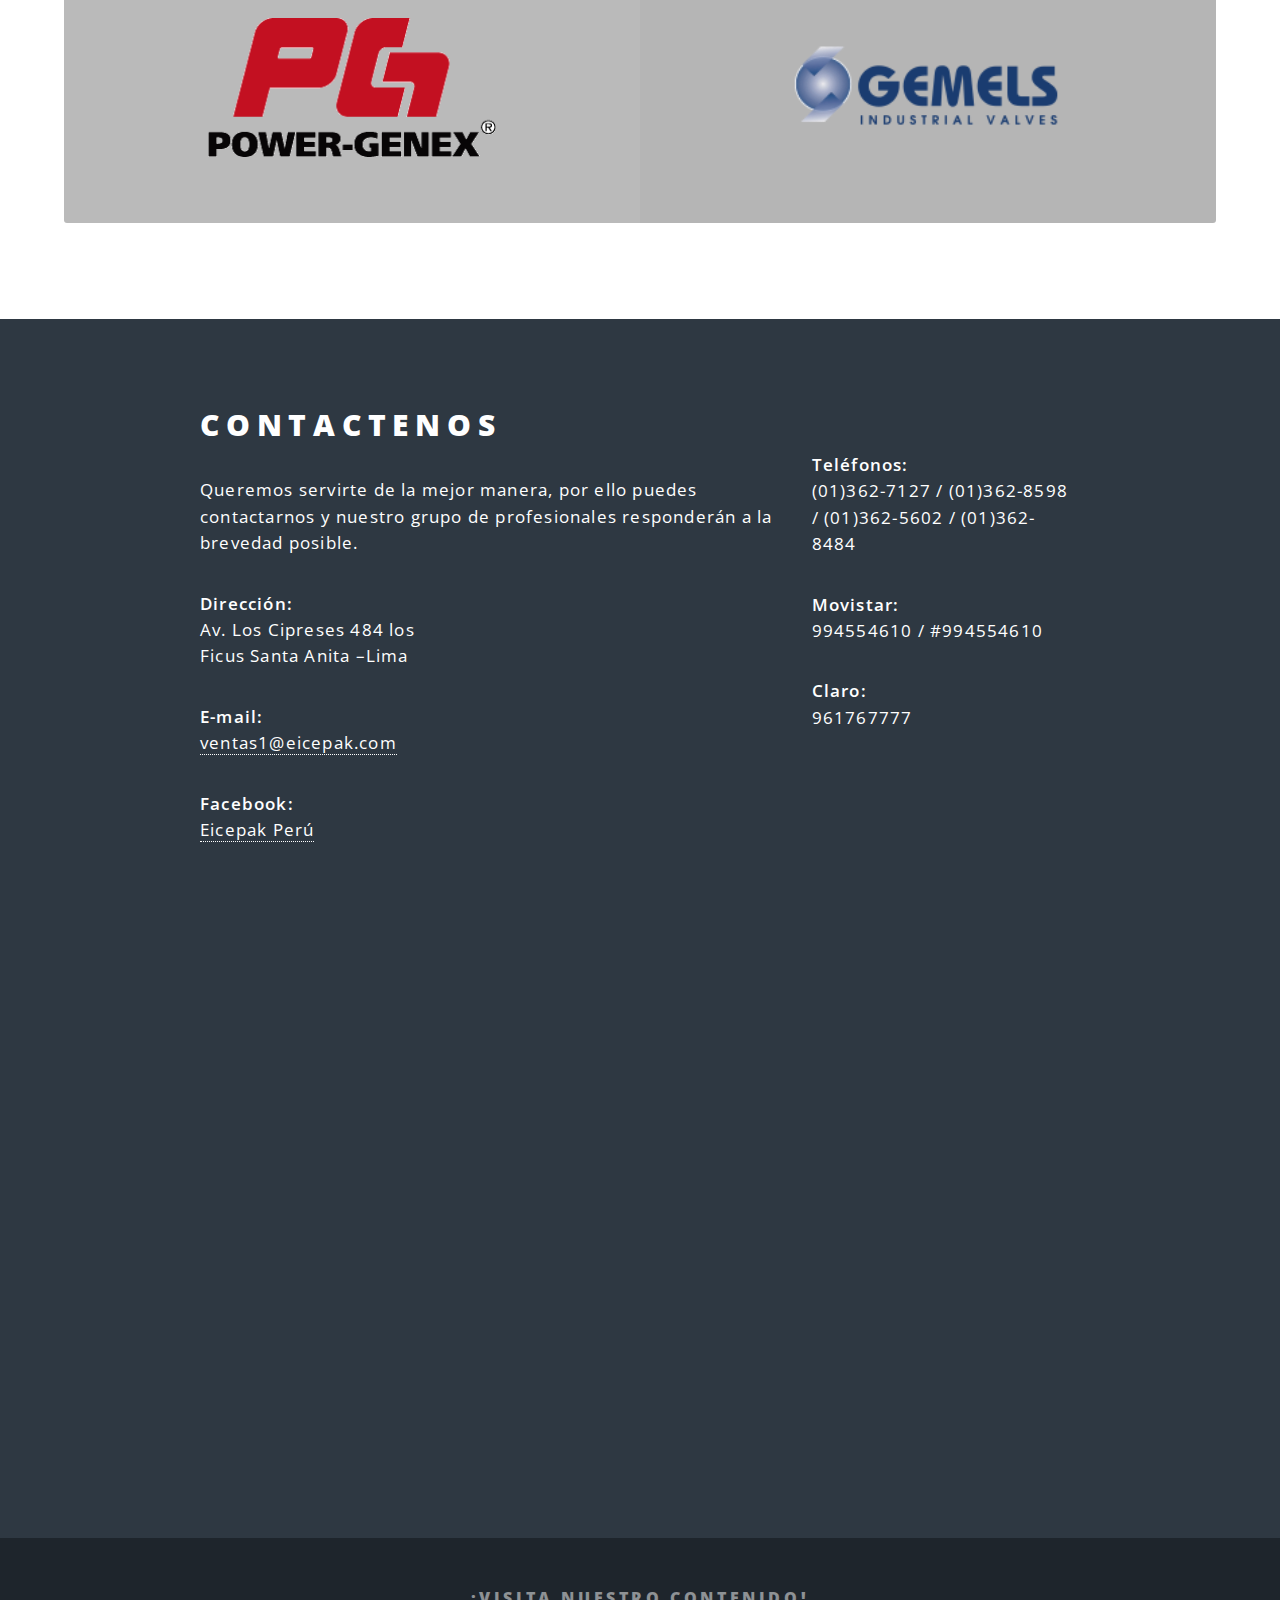
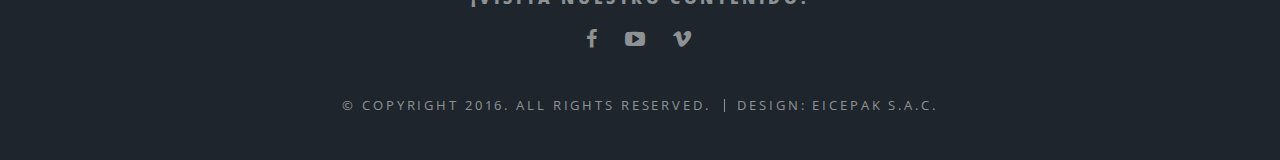
==== commit 2bb5fcd0: "Mejora" ====
--- a/index.html
+++ b/index.html
@@ -25,28 +25,28 @@
 									<a href="#menu" class="menuToggle"><span>Menu</span></a>
 									<div id="menu">
 										<ul>
-											<li><a href="index.html">Home</a></li>
-											<li><a href="generic.html">Nosotros</a></li>
-											<li><a href="elements.html">Servicios</a></li>
+											<li><a href="#banner" class="more scrolly">Home</a></li>
+											<li><a href="#one" class="more scrolly">Nosotros</a></li>
+											<li><a href="#two" class="more scrolly">Servicios</a></li>
 											
 											<li>
-												<span class="opener">PRODUCTOS</span>
+												<span class="opener">Proveedores</span>
 												<ul>
-													<li><a href="index.html">Camozzi</a></li>
-													<li><a href="index.html">Valbia</a></li>
-													<li><a href="index.html">Valpres</a></li>
-													<li><a href="index.html">Ode</a></li>
-													<li><a href="index.html">Autel</a></li>
-													<li><a href="index.html">Friulair</a></li>
-													<li><a href="index.html">Sicomat</a></li>
-													<li><a href="index.html">Ani</a></li>
-													<li><a href="index.html">Piab</a></li>
-													<li><a href="index.html">Zeca</a></li>
-													<li><a href="index.html">Power Genex</a></li>
-													<li><a href="index.html">Gemels</a></li>
+													<li><a href="#camozzi" class="more scrolly">Camozzi</a></li>
+													<li><a href="#valbia" class="more scrolly">Valbia</a></li>
+													<li><a href="#valpres" class="more scrolly">Valpres</a></li>
+													<li><a href="#ode" class="more scrolly">Ode</a></li>
+													<li><a href="#autel" class="more scrolly">Autel</a></li>
+													<li><a href="#friulair" class="more scrolly">Friulair</a></li>
+													<li><a href="#sicomat" class="more scrolly">Sicomat</a></li>
+													<li><a href="#ani" class="more scrolly">Ani</a></li>
+													<li><a href="#piab" class="more scrolly">Piab</a></li>
+													<li><a href="#zeca" class="more scrolly">Zeca</a></li>
+													<li><a href="#powergenex" class="more scrolly">Power Genex</a></li>
+													<li><a href="#gemels" class="more scrolly">Gemels</a></li>
 												</ul>
 											</li>
-											<li><a href="#">Contacto</a></li>
+											<li><a href="#cta" class="more scrolly">Contacto</a></li>
 										</ul>
 									</div>
 								</li>
@@ -60,7 +60,7 @@
 							<h2>EICEPAK</h2>
 							<p>Empresa lider en el campo <br/> de la electroneumática</p>
 							<ul class="actions">
-								<li><a href="#three" class="button special">Productos</a></li>
+								<li><a href="#three" class="button special">Proveedores</a></li>
 							</ul>
 						</div>
 						<a href="#one" class="more scrolly">Acerca de Nosotros</a>
@@ -82,7 +82,7 @@
 								<li><span class="icon fa-wrench major style2"><span class="label">Ipsum</span></span></li>
 								<li><span class="icon fa-cogs major style3"><span class="label">Dolor</span></span></li>
 							</ul>
-							<a href="#two" class="more scrolly">Nuestros Servicios</a>
+							<h3><a href="#two" class="more scrolly">Nuestros Servicios</a></h3>
 						</div>
 					</section>
 
@@ -97,7 +97,7 @@
 						<section class="spotlight">
 							<div class="image"><img src="images/pic02.jpg" alt="" /></div><div class="content">
 								<h2>Mantenimiento y Reparación</h2>
-								<p>Prestamos servicios de mantenimiento y reparación a máquinas electroneumáticos e hidráulicas, componentes neumáticos como: válvulas, electroválvulas, cilindros, unidades de mantenimiento etc.</p>
+								<p>Prestamos servicios de mantenimiento y reparación a máquinas electroneumáticos e hidráulicas, componentes neumáticos como: válvulas, electroválvulas, cilindros, unidades de mantenimiento, entre otras funciones.</p>
 							</div>
 						</section>
 						<section class="spotlight">
@@ -118,98 +118,98 @@
 								productos de excelente calidad.</p>
 							</header>
 							<ul class="features">
-								<li>
+								<li id="camozzi">
 									<div class="textoculto">
 									<h3 class="icon fa-chevron-right"> Camozzi</h3>								
 									<p>Marca de gran prestigio a nivel mundial, dedicada a la fabricación de componentes neumáticos, como cilindros, válvulas, electroválvulas, unidades de mantenimiento, racores y mangueras, utilizados en la automatización neumática.</p>
 									<a href="generic.html" class="button2">Revisar Productos</a>
 									</div>
 								</li>
-								<li>
+								<li id="valbia">
 									<div class="textoculto">
 									<h3 class="icon fa-chevron-right">Valbia</h3>
 									<p>Empresa italiana dedicada a la fabricación de actuadores eléctricos y neumáticos de tipo doble o simple efecto y de actuadores con tratamientos de superficie diseñados específicamente para un uso en condiciones ambientales extremas.</p>
 									<a href="generic.html" class="button2">Revisar Productos</a>
 									</div>
 								</li>
-								<li>
+								<li id="valpres">
 									<div class="textoculto">
 									<h3 class="icon fa-chevron-right">Valpres</h3>
-									<p>Augue consectetur sed interdum imperdiet et ipsum. Mauris lorem tincidunt nullam amet leo Aenean ligula consequat consequat.</p>
-									<a href="generic.html" class="button2">Revisar Productos</a>
-									</div>
-								</li>
-								<li>
+									<p>Compañia italiana con una gama de válvulas capaces de satisfacer a los clientes finales y compañías de ingeniería en el sector de petróleo y gas.</p>
+									<a href="generic.html" class="button2">Revisar Productos</a>
+									</div>
+								</li>
+								<li id="ode">
 									<div class="textoculto">
 									<h3 class="icon fa-chevron-right">Ode</h3>
-									<p>Augue consectetur sed interdum imperdiet et ipsum. Mauris lorem tincidunt nullam amet leo Aenean ligula consequat consequat.</p>
-									<a href="generic.html" class="button2">Revisar Productos</a>
-									</div>
-								</li>
-								<li>
+									<p>Empresa Italiana que diseña y fabrica líneas completas de válvulas solenoides para el mercado de fabricantes de máquinas y plantas, ofreciendo soluciones personalizadas diseñadas de acuerdo con los principios fundamentales de alta calidad.</p>
+									<a href="generic.html" class="button2">Revisar Productos</a>
+									</div>
+								</li>
+								<li id="autel">
 									<div class="textoculto">
 									<h3 class="icon fa-chevron-right">Autel</h3>
-									<p>Augue consectetur sed interdum imperdiet et ipsum. Mauris lorem tincidunt nullam amet leo Aenean ligula consequat consequat.</p>
-									<a href="generic.html" class="button2">Revisar Productos</a>
-									</div>
-								</li>
-								<li>
+									<p>Empresa con sólida experiencia que incorpora tres divisiones principales: filtración, electrónica y panel de control.</p>
+									<a href="generic.html" class="button2">Revisar Productos</a>
+									</div>
+								</li>
+								<li id="friulair">
 									<div class="textoculto">
 									<h3 class="icon fa-chevron-right">Friulair</h3>
-									<p>Augue consectetur sed interdum imperdiet et ipsum. Mauris lorem tincidunt nullam amet leo Aenean ligula consequat consequat.</p>
-									<a href="generic.html" class="button2">Revisar Productos</a>
-									</div>
-								</li>
-								<li>
+									<p>Marca Italiana lider mundial en el campo de la producción de secadores, filtros, refrigerantes y accesorios para el tratamiento de aire comprimido.</p>
+									<a href="generic.html" class="button2">Revisar Productos</a>
+									</div>
+								</li>
+								<li id="sicomat">
 									<div class="textoculto">
 									<h3 class="icon fa-chevron-right">Sicomat</h3>
 									<p>Augue consectetur sed interdum imperdiet et ipsum. Mauris lorem tincidunt nullam amet leo Aenean ligula consequat consequat.</p>
 									<a href="generic.html" class="button2">Revisar Productos</a>
 									</div>
 								</li>
-								<li>
+								<li id="ani">
 									<div class="textoculto">
 									<h3 class="icon fa-chevron-right">Ani</h3>
 									<p>Augue consectetur sed interdum imperdiet et ipsum. Mauris lorem tincidunt nullam amet leo Aenean ligula consequat consequat.</p>
 									<a href="generic.html" class="button2">Revisar Productos</a>
 									</div>
 								</li>
-								<li>
+								<li id="piab">
 									<div class="textoculto">
 									<h3 class="icon fa-chevron-right">Piab</h3>
 									<p>Augue consectetur sed interdum imperdiet et ipsum. Mauris lorem tincidunt nullam amet leo Aenean ligula consequat consequat.</p>
 									<a href="generic.html" class="button2">Revisar Productos</a>
 									</div>
 								</li>
-								<li>
+								<li id="zec">
 									<div class="textoculto">
 									<h3 class="icon fa-chevron-right">Zec</h3>
 									<p>Augue consectetur sed interdum imperdiet et ipsum. Mauris lorem tincidunt nullam amet leo Aenean ligula consequat consequat.</p>
 									<a href="generic.html" class="button2">Revisar Productos</a>
 									</div>
 								</li>
-								<li>
+								<li id="jorc">
 									<div class="textoculto">
 									<h3 class="icon fa-chevron-right">Jorc</h3>
 									<p>Augue consectetur sed interdum imperdiet et ipsum. Mauris lorem tincidunt nullam amet leo Aenean ligula consequat consequat.</p>
 									<a href="generic.html" class="button2">Revisar Productos</a>
 									</div>
 								</li>
-								<li>
+								<li id="zeca">
 									<div class="textoculto">
 									<h3 class="icon fa-chevron-right">Zeca</h3>
 									<p>Augue consectetur sed interdum imperdiet et ipsum. Mauris lorem tincidunt nullam amet leo Aenean ligula consequat consequat.</p>
 									<a href="generic.html" class="button2">Revisar Productos</a>
 									</div>
 								</li>
-								<li>
+								<li id="powergenex">
 									<div class="textoculto">
 									<h3 class="icon fa-chevron-right">Power Genex</h3>
 									<p>Augue consectetur sed interdum imperdiet et ipsum. Mauris lorem tincidunt nullam amet leo Aenean ligula consequat consequat.</p>
 									<a href="generic.html" class="button2">Revisar Productos</a>
 									</div>
 								</li>
-								<li>
+								<li id="gemels">
 									<div class="textoculto">
 									<h3 class="icon fa-chevron-right">Gemels</h3>
 									<p>Augue consectetur sed interdum imperdiet et ipsum. Mauris lorem tincidunt nullam amet leo Aenean ligula consequat consequat.</p>
@@ -226,44 +226,19 @@
 						<div class="inner">
 							<header>
 								<h2>Contactenos</h2>
-								<p>Queremos servirte de la mejor manera, por ello nos puede contactar y nuestro grupo de profesionales, responderán a la brevedad posible.</p>
-								<div class="inner">
-							<form id="conctact" method="post" action="envio.php">
-								<div>
-									<label for="name">Nombre y Apellido:</label>
-									<input type="text" name="name" placeholder="Nombre" required/>
+								<p>Queremos servirte de la mejor manera, por ello puedes contactarnos y nuestro grupo de profesionales responderán a la brevedad posible.</p>
+								<div class="actions vertical">
+									<p><b>Dirección:</b> </br>Av. Los  Cipreses 484 los Ficus Santa Anita –Lima</p>
+									<p><b>E-mail:</b> </br><a href="ventas1@eicepak.com"> ventas1@eicepak.com</a></p>
+									<p><b>Facebook:</b> </br><a href="https://www.facebook.com/eicepaksac/" target="_blank">Eicepak Perú</a></p>
+								
 								</div>
-								<div>
-									<label for="mail">E-mail:</label>
-									<input type="email" name="mail"placeholder="E-mail" required/>
-								</div>
-								<div>
-									<label for="telefono">Telefono:</label>
-									<input type="text" name="telef"placeholder="Teléfono" required/>
-								</div>
-								<div>
-									<label for="asunto">Asunto:</label>
-									<input type="text" name="asunto"placeholder="Asunto" />
-								</div>
-								<div>
-									<label for="msg">Mensaje:</label>
-									<textarea name="msg" placeholder="Mensaje" required></textarea>
-									
-								</div>
-								<div>
-								<li><button type="submit" class="button small special">Send your message</button>
-								<li><button type="reset" class="button small special">limpiar</button>
-								</div>
-							</form>
-						</div>
 							</header>
 							<ul class="actions vertical">
-								</br>
-								<h3>Nuestros Datos:</h3>
-								<p>Dirección: </br>Av. Los  Cipreses 484 los Ficus Santa Anita –Lima</p>
-								<p>Teléfonos: </br>3627127 / 3628598 / 3625602 / 3628484</p>
-								<p>Movistar: </br>994554610 / #994554610</p>
-								<p>Claro: </br>961767777</p>
+								</br></br>
+								<p><b>Teléfonos:</b> </br>(01)362-7127 / (01)362-8598 / (01)362-5602 / (01)362-8484</p>
+								<p><b>Movistar: </b></br>994554610 / #994554610</p>
+								<p><b>Claro: </b></br>961767777</p>
 								
 							</ul>
 							
@@ -300,4 +275,4 @@
 			<script src="assets/js/main.js"></script>
 		
 	</body>
-</html>+</html>
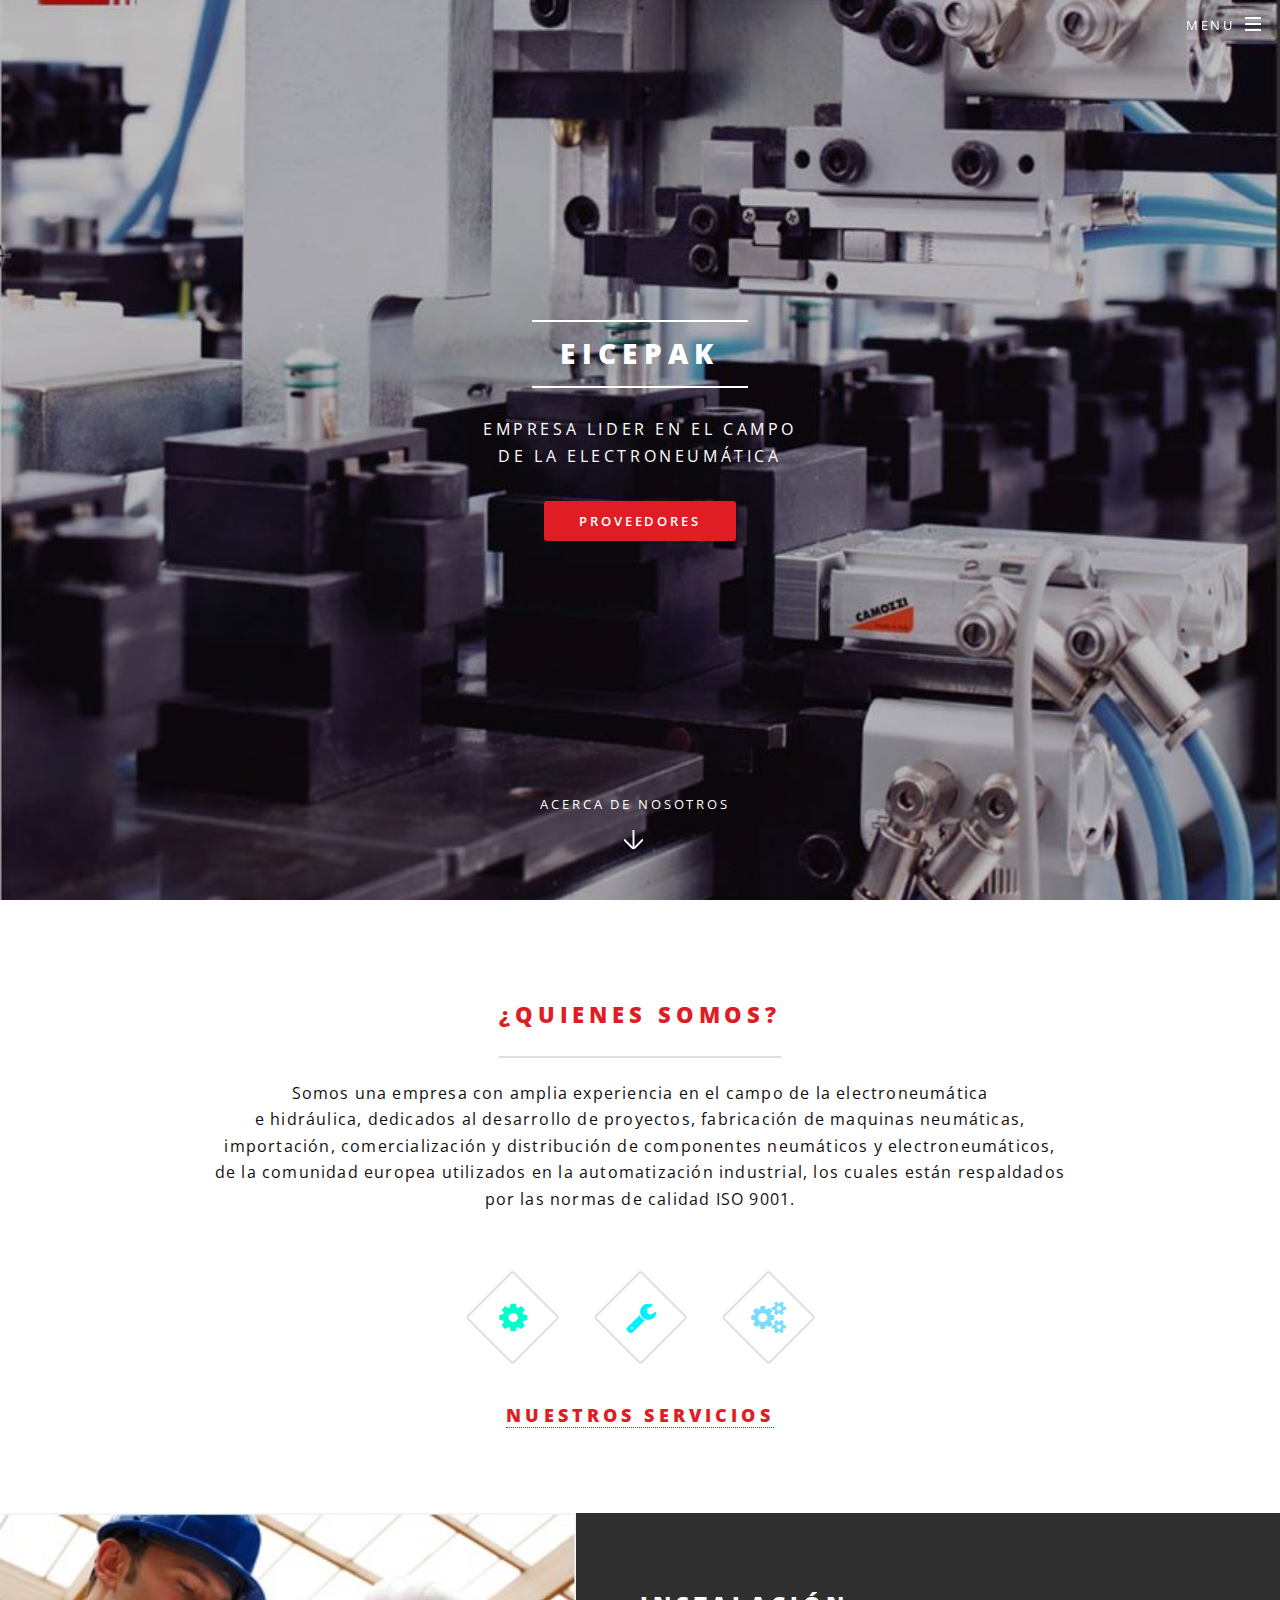
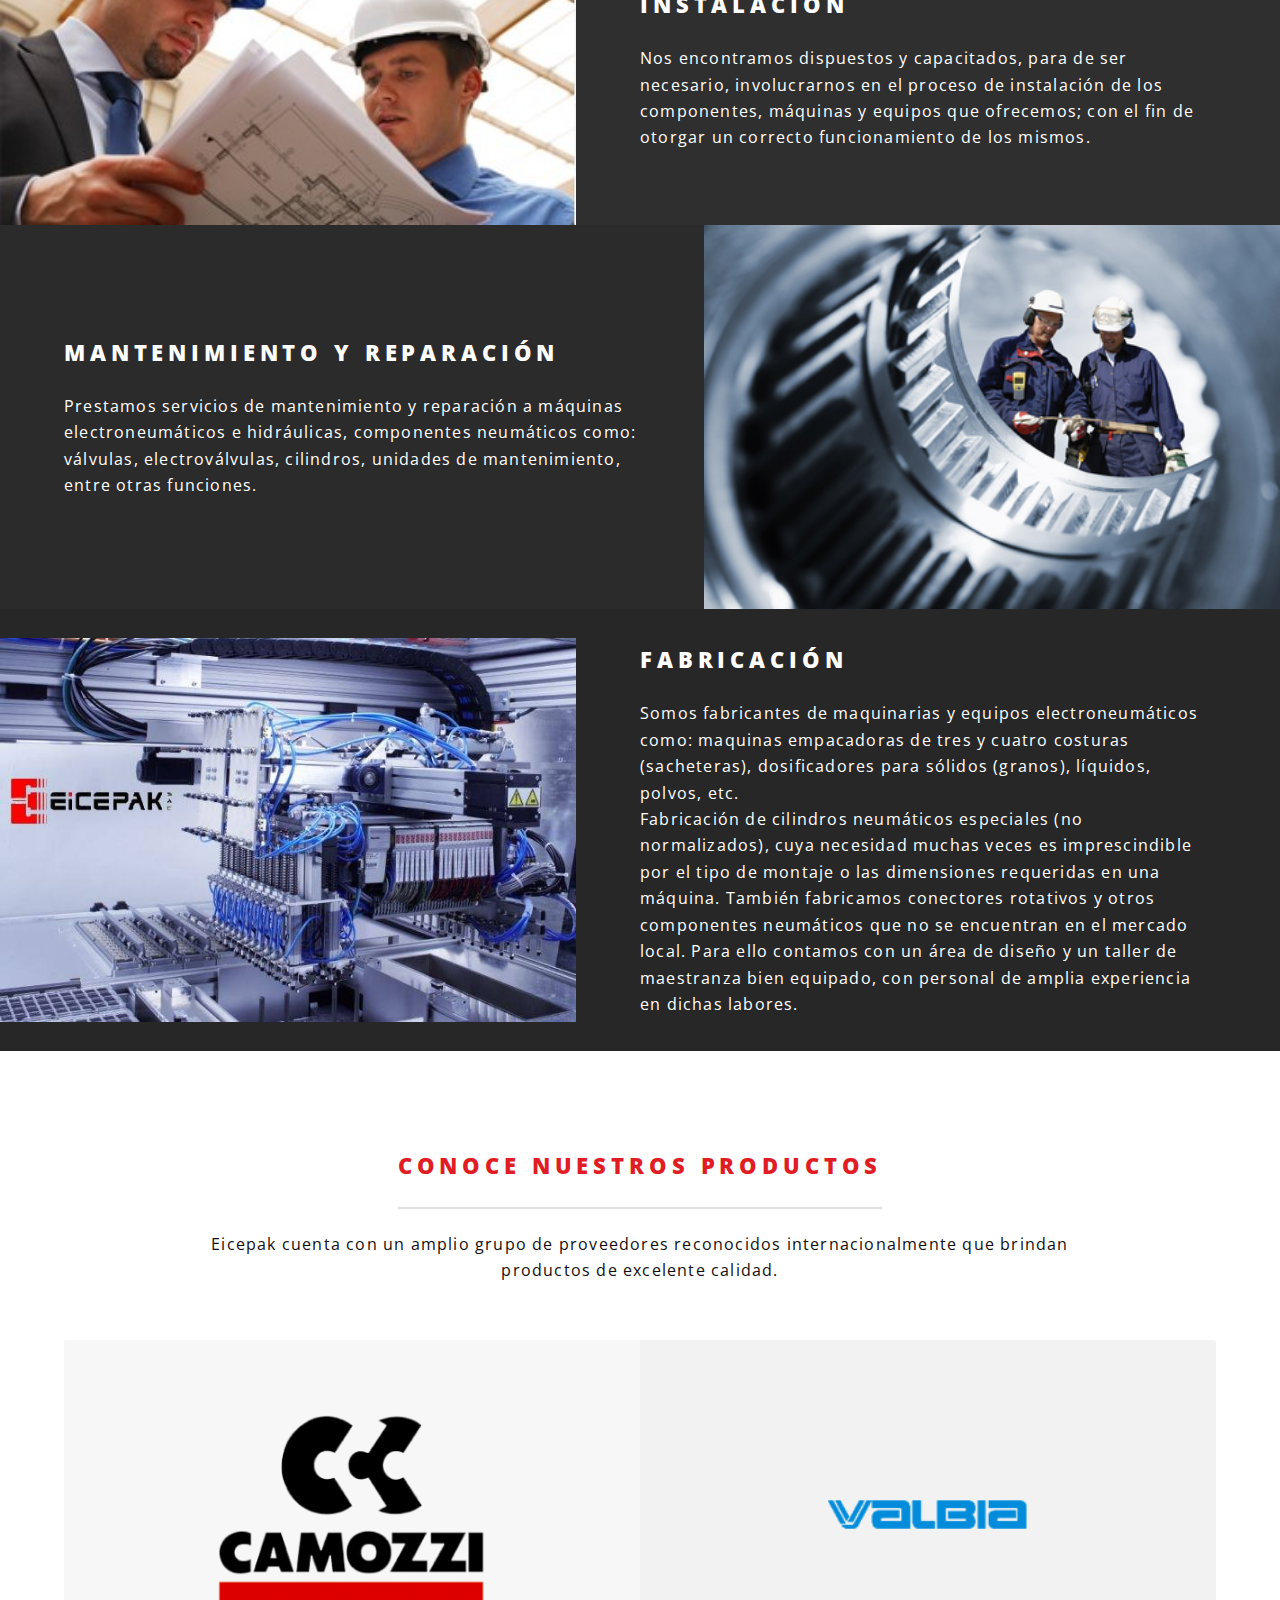
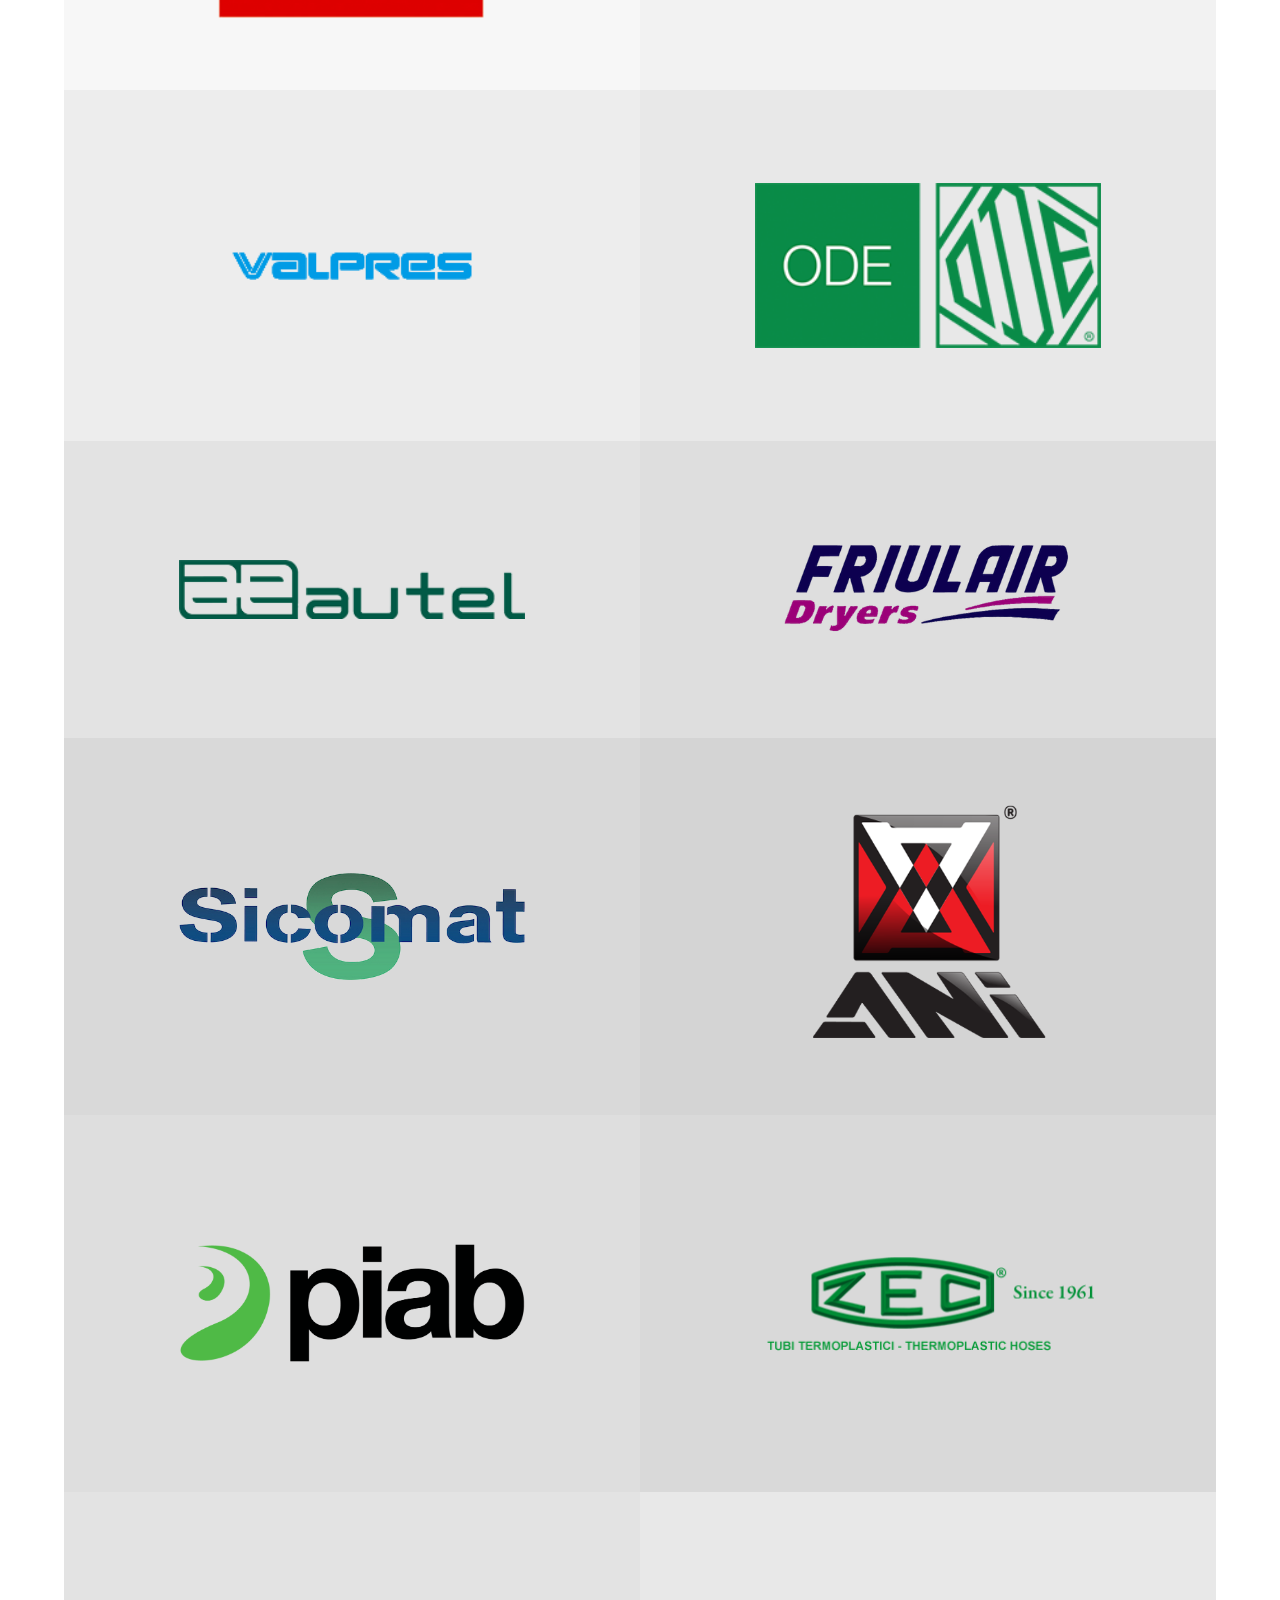
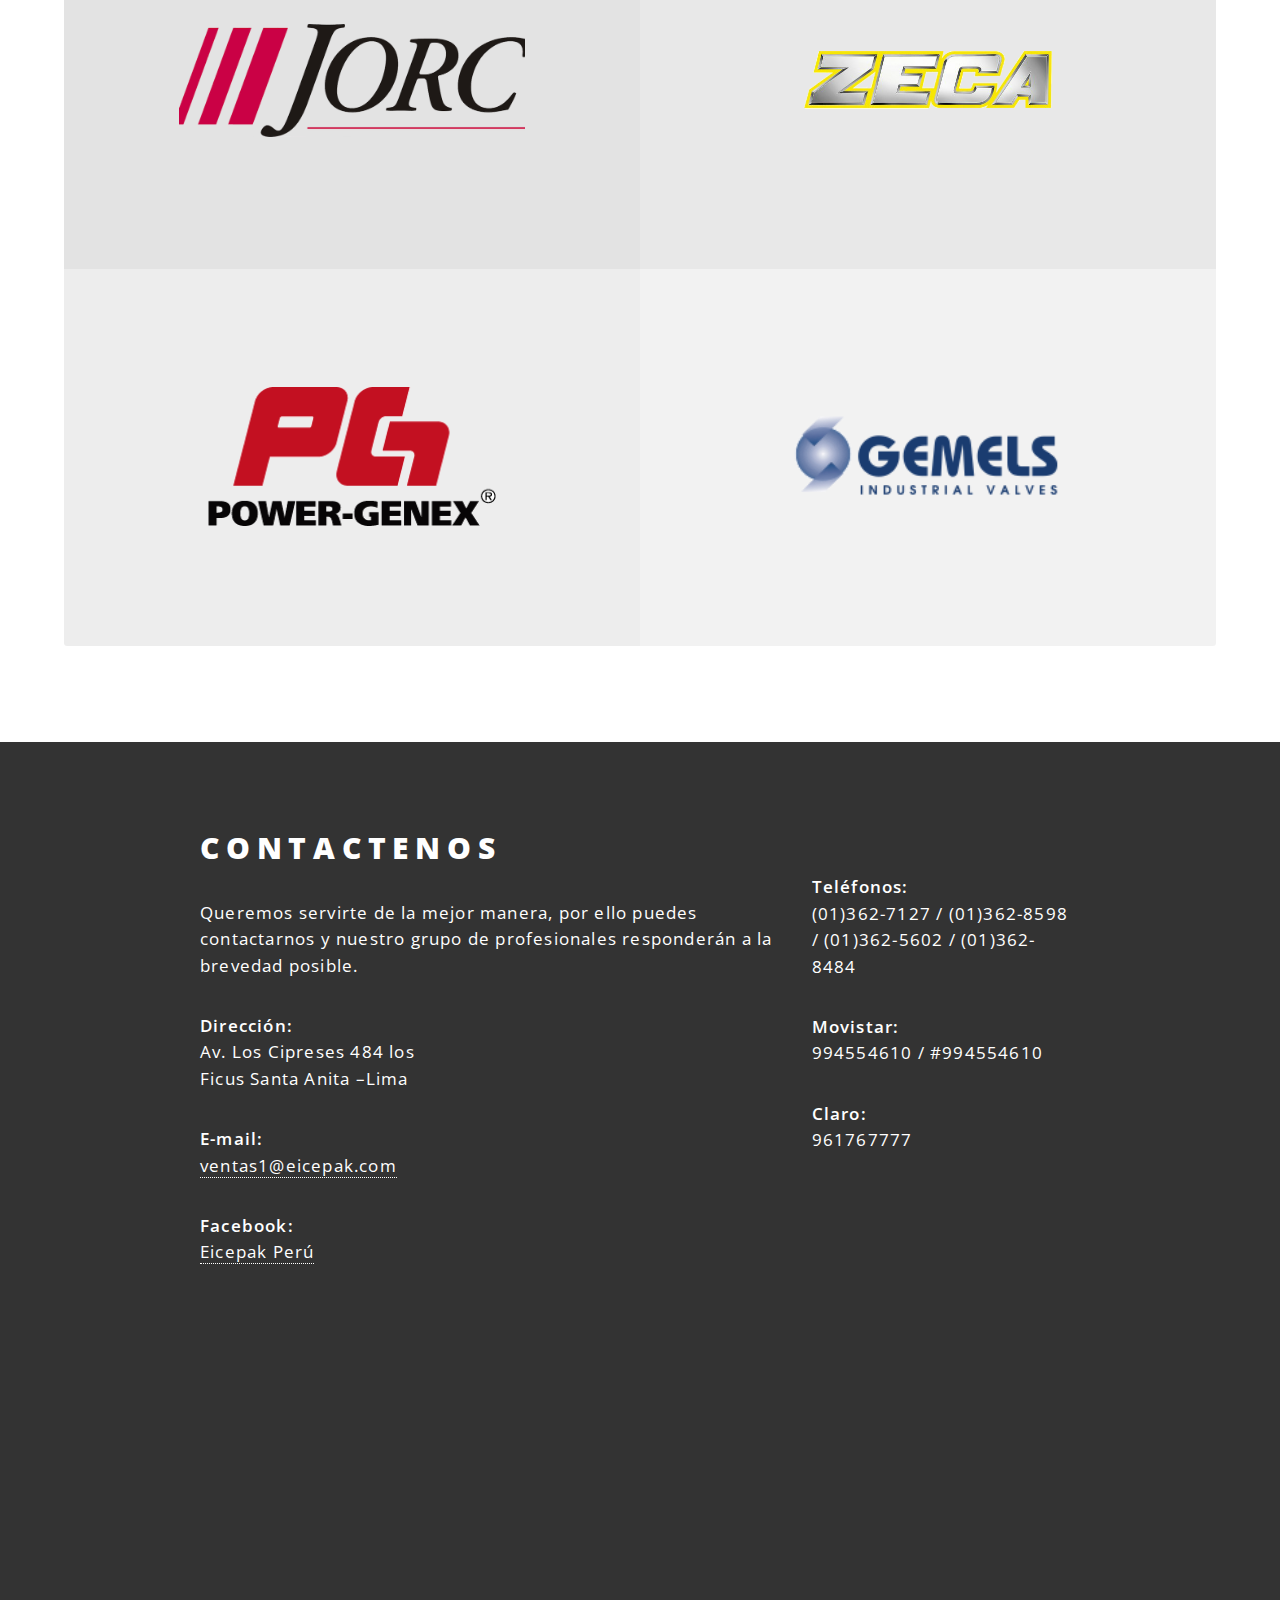
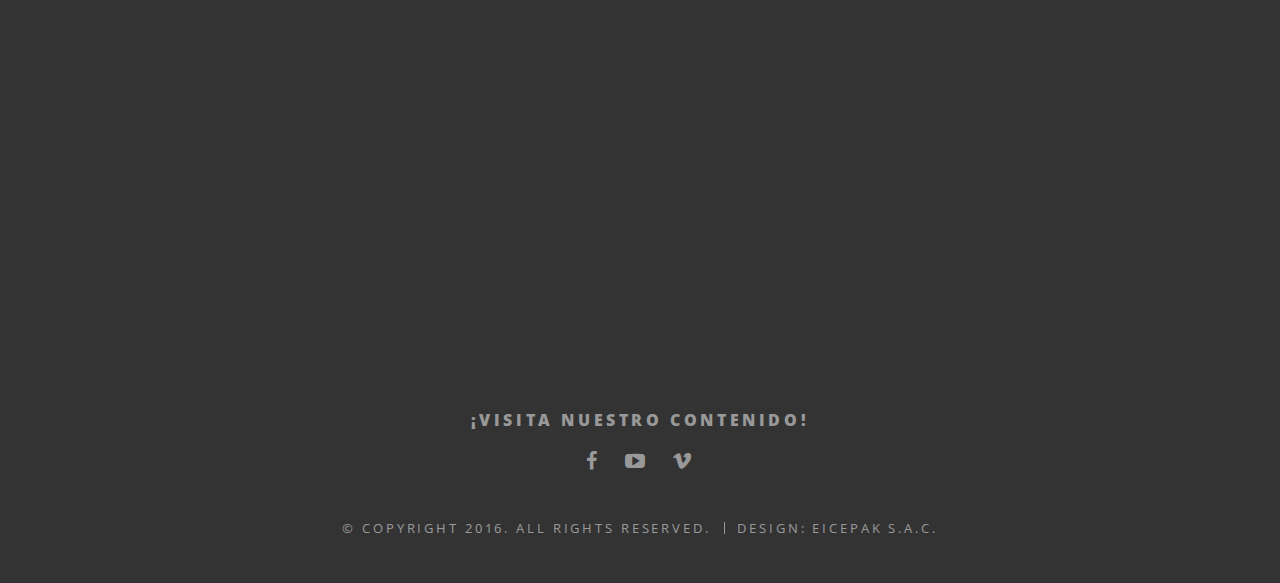
==== commit f972ec23: "actualizacion de empresas" ====
--- a/index.html
+++ b/index.html
@@ -163,56 +163,56 @@
 								<li id="sicomat">
 									<div class="textoculto">
 									<h3 class="icon fa-chevron-right">Sicomat</h3>
-									<p>Augue consectetur sed interdum imperdiet et ipsum. Mauris lorem tincidunt nullam amet leo Aenean ligula consequat consequat.</p>
+									<p>Marca líder en el sector de la distribución de fluidos ofrece una gran gama de productos que puede utilizarse en un amplio campo de aplicaciones como la utomatización de fluidos, reparación de vehículos</p>
 									<a href="generic.html" class="button2">Revisar Productos</a>
 									</div>
 								</li>
 								<li id="ani">
 									<div class="textoculto">
 									<h3 class="icon fa-chevron-right">Ani</h3>
-									<p>Augue consectetur sed interdum imperdiet et ipsum. Mauris lorem tincidunt nullam amet leo Aenean ligula consequat consequat.</p>
+									<p>Empresa especializada en brindar accesorios de uso neumático como: pistolas de soplado, aerográficas, arenadoras, inflador de llantas, lavado agua-aire, presión de bomba, medidores de presión, válvulas de seguridad, válvulas check para compresor, accesorios neumáticos y conectores de enchufe rápido.</p>
 									<a href="generic.html" class="button2">Revisar Productos</a>
 									</div>
 								</li>
 								<li id="piab">
 									<div class="textoculto">
 									<h3 class="icon fa-chevron-right">Piab</h3>
-									<p>Augue consectetur sed interdum imperdiet et ipsum. Mauris lorem tincidunt nullam amet leo Aenean ligula consequat consequat.</p>
+									<p>Proporciona soluciones inteligentes para el sector de la automatización, ayudando a miles de usuarios finales y fabricantes de maquinaria en los sectores logísticos, alimentario, farmacéutica y otras industrias de fabricación para mejorar la eficiencia energética de la productividad y el ambiente de trabajo</p>
 									<a href="generic.html" class="button2">Revisar Productos</a>
 									</div>
 								</li>
 								<li id="zec">
 									<div class="textoculto">
 									<h3 class="icon fa-chevron-right">Zec</h3>
-									<p>Augue consectetur sed interdum imperdiet et ipsum. Mauris lorem tincidunt nullam amet leo Aenean ligula consequat consequat.</p>
+									<p>Marca que cuenta con una amplia gama de tubos termoplásticos lineales, simples, múltiples y espirales, estándar o especiales, con especificaciones técnicas que le permiten elija diámetros.</p>
 									<a href="generic.html" class="button2">Revisar Productos</a>
 									</div>
 								</li>
 								<li id="jorc">
 									<div class="textoculto">
 									<h3 class="icon fa-chevron-right">Jorc</h3>
-									<p>Augue consectetur sed interdum imperdiet et ipsum. Mauris lorem tincidunt nullam amet leo Aenean ligula consequat consequat.</p>
+									<p>La organización JORC está diseñada para garantizar productos de gestión de condensado de aire comprimido de alta calidad.</p>
 									<a href="generic.html" class="button2">Revisar Productos</a>
 									</div>
 								</li>
 								<li id="zeca">
 									<div class="textoculto">
 									<h3 class="icon fa-chevron-right">Zeca</h3>
-									<p>Augue consectetur sed interdum imperdiet et ipsum. Mauris lorem tincidunt nullam amet leo Aenean ligula consequat consequat.</p>
+									<p>Zeca ha respondido con excelentes productos a las necesidades de quienes trabajan en garajes, la industria y los sitios de construcción. Lámparas, carretes de cable, carretes de manguera, extensiones, equilibradores e instrumentos de medición se crean en la planta de Feletto Canavese.</p>
 									<a href="generic.html" class="button2">Revisar Productos</a>
 									</div>
 								</li>
 								<li id="powergenex">
 									<div class="textoculto">
 									<h3 class="icon fa-chevron-right">Power Genex</h3>
-									<p>Augue consectetur sed interdum imperdiet et ipsum. Mauris lorem tincidunt nullam amet leo Aenean ligula consequat consequat.</p>
+									<p>Firma líder en la industria dedicada a la fabricación de una amplia gama de posicionadores neumáticos, filtros de aire y reguladores de presión, caja de interruptores de límite, posicionadores electroneumáticos, posicionadores de válvulas y calibradores, convertidores hart e ip.</p>
 									<a href="generic.html" class="button2">Revisar Productos</a>
 									</div>
 								</li>
 								<li id="gemels">
 									<div class="textoculto">
 									<h3 class="icon fa-chevron-right">Gemels</h3>
-									<p>Augue consectetur sed interdum imperdiet et ipsum. Mauris lorem tincidunt nullam amet leo Aenean ligula consequat consequat.</p>
+									<p>Líder mundial en el campo industrial e hidráulico, se focaliza e invierte cada vez más también en el campo de ACEITE Y GAS</p>
 									<a href="generic.html" class="button2">Revisar Productos</a>
 									</div>
 								</li>
--- a/assets/css/main.css
+++ b/assets/css/main.css
@@ -1403,7 +1403,7 @@
 	}
 
 	body {
-		background: #2e3842;
+		background: #333;
 	}
 
 		body.is-loading *, body.is-loading *:before, body.is-loading *:after {
@@ -2317,7 +2317,7 @@
 		input[type="button"].special,
 		button.special,
 		.button.special {
-			background-color: #ed4933;
+			background-color: #e01d24;
 			box-shadow: none !important;
 			color: #ffffff !important;
 		}
@@ -2440,7 +2440,7 @@
 			
 			
 			.features li:nth-child(n):hover{
-				background:#ffb5a8;
+				background:#fff;
 			}
 			.features li:nth-child(2) {
 				background-color: rgba(0, 0, 0, 0.050);
@@ -2500,7 +2500,7 @@
 			}
 
 			.features li:nth-child(9) {
-				background-color: rgba(0, 0, 0, 0.190);
+				background-color: rgba(0, 0, 0, 0.130);
 				background-image: url(images/piab.png);
 				background-size:60%;
 				background-repeat: no-repeat;
@@ -2508,7 +2508,7 @@
 			}
 
 			.features li:nth-child(10) {
-				background-color: rgba(0, 0, 0, 0.210);
+				background-color: rgba(0, 0, 0, 0.150);
 				background-image: url(images/zec.png);
 				background-size:60%;
 				background-repeat: no-repeat;
@@ -2516,7 +2516,7 @@
 			}
 			
 			.features li:nth-child(11) {
-				background-color: rgba(0, 0, 0, 0.230);
+				background-color: rgba(0, 0, 0, 0.110);
 				background-image: url(images/jorc.png);
 				background-size:60%;
 				background-repeat: no-repeat;
@@ -2524,7 +2524,7 @@
 			}
 			
 			.features li:nth-child(12) {
-				background-color: rgba(0, 0, 0, 0.250);
+				background-color: rgba(0, 0, 0, 0.090);
 				background-image: url(images/zeca-logo.png);
 				background-size:70%;
 				background-repeat: no-repeat;
@@ -2532,7 +2532,7 @@
 			}
 			
 			.features li:nth-child(13) {
-				background-color: rgba(0, 0, 0, 0.270);
+				background-color: rgba(0, 0, 0, 0.070);
 				background-image: url(images/powergenex-logo.png);
 				background-size:50%;
 				background-repeat: no-repeat;
@@ -2540,7 +2540,7 @@
 			}
 			
 			.features li:nth-child(14) {
-				background-color: rgba(0, 0, 0, 0.290);
+				background-color: rgba(0, 0, 0, 0.050);
 				background-image: url(images/gemels.png);
 				background-size:50%;
 				background-repeat: no-repeat;
@@ -2733,7 +2733,7 @@
 /* Wrapper */
 
 	#one .inner .more{
-		color: #FF6961;
+		color: #e01d24;
 	}
 
 	.wrapper {
@@ -2775,7 +2775,7 @@
 			}
 
 			.wrapper.style1 h2, .wrapper.style1 h3, .wrapper.style1 h4, .wrapper.style1 h5, .wrapper.style1 h6 {
-				color: #FF6961;
+				color: #e01d24;
 			}
 
 			.wrapper.style1 hr {
@@ -2920,7 +2920,7 @@
 			}
 
 		.wrapper.style2 {
-			background-color: #2e3842;
+			background-color: #333;
 		}
 
 		.wrapper.style3 {
@@ -2933,7 +2933,7 @@
 			}
 
 			.wrapper.style3 h2, .wrapper.style3 h3, .wrapper.style3 h4, .wrapper.style3 h5, .wrapper.style3 h6 {
-				color: #FF6961;
+				color: #e01d24;
 			}
 
 			.wrapper.style3 hr {
@@ -3288,7 +3288,7 @@
 		transform: translate3d(0,0,0);
 	/* Set your background with this */
 
-		background: #348cb2 url("images/bg.jpg") bottom left;
+		background: #348cb2 url("images/bg2.jpg") bottom left;
 		background-repeat: repeat-x;
 		height: 70%;
 		left: 0;
@@ -3363,7 +3363,7 @@
 	}
 
 	#bg {
-		background-size: 2250px auto;
+		background-size: 2050px auto;
 		width: 6750px;
 	}
 	@media screen and (max-width: 1680px) {
@@ -3895,7 +3895,7 @@
 			-ms-transition-delay: 1.25s;
 			transition-delay: 1.25s;
 			content: '';
-			background: #2e3842;
+			background: #333;
 			display: block;
 			width: 100%;
 			height: 100%;
@@ -4037,13 +4037,14 @@
 	}
 
 		#main > header h2 {
-			position: relative;
+			color: #e01d24;
 			font-size: 1.75em;
 			margin: 0 0 0.5em 0;
 		}
 
 		#main > header p {
-			color: inherit;
+			position: initial;
+			color: #e01d24;
 			letter-spacing: 0.225em;
 			text-transform: uppercase;
 			top: 0;
@@ -4090,6 +4091,14 @@
 
 		}
 
+	#main .camoimg {
+		position: absolute;
+		display: center;
+		margin-top:-15%;
+		margin-left: -10%;
+	}
+	
+	
 	body.is-mobile #main > header {
 		background-attachment: scroll;
 	}
@@ -4207,7 +4216,7 @@
 	}
 
 	body.landing #footer {
-		background-color: rgba(29, 36, 42, 0.9);
+		background-color: rgba(51, 51, 51, 0.9);
 	}
 
 	body.is-mobile.landing #page-wrapper {
@@ -4227,4 +4236,4 @@
 
 	body.is-mobile.landing #footer {
 		background-color: #1d242a;
-	}+	}
